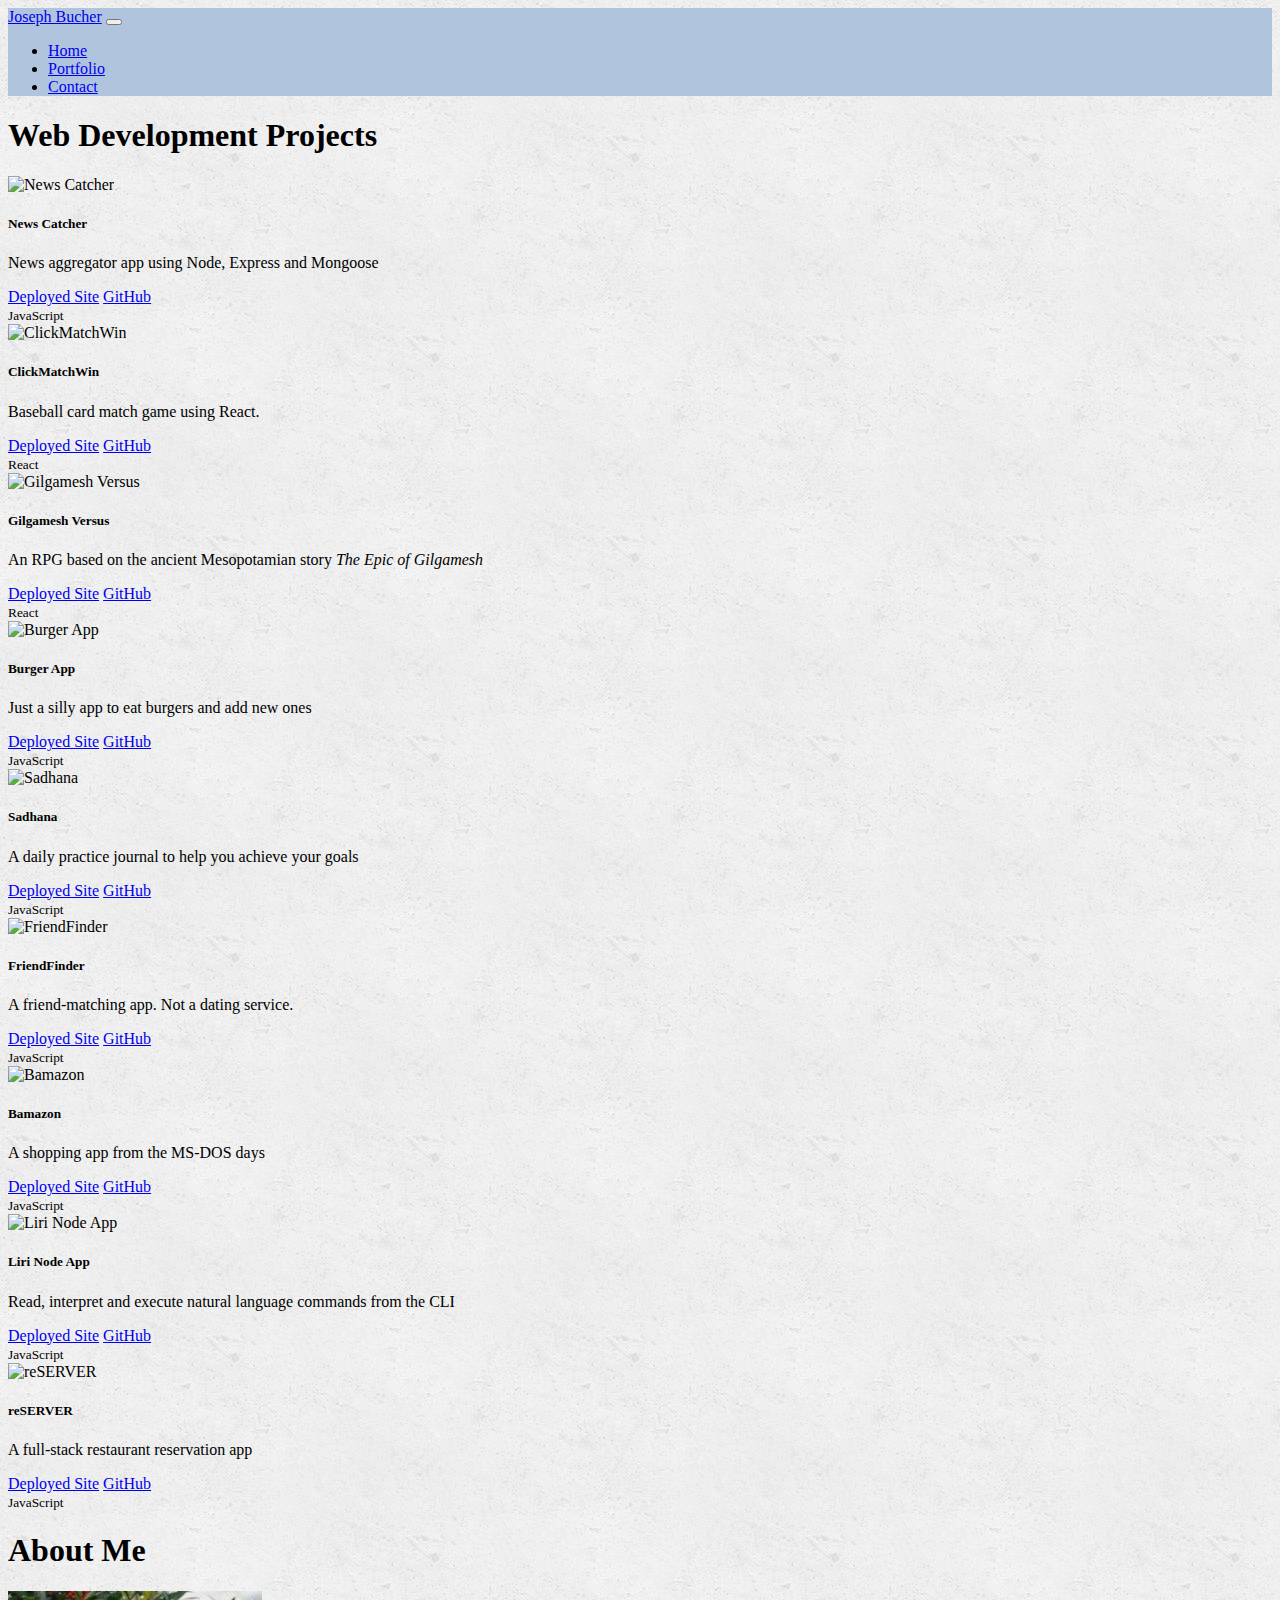
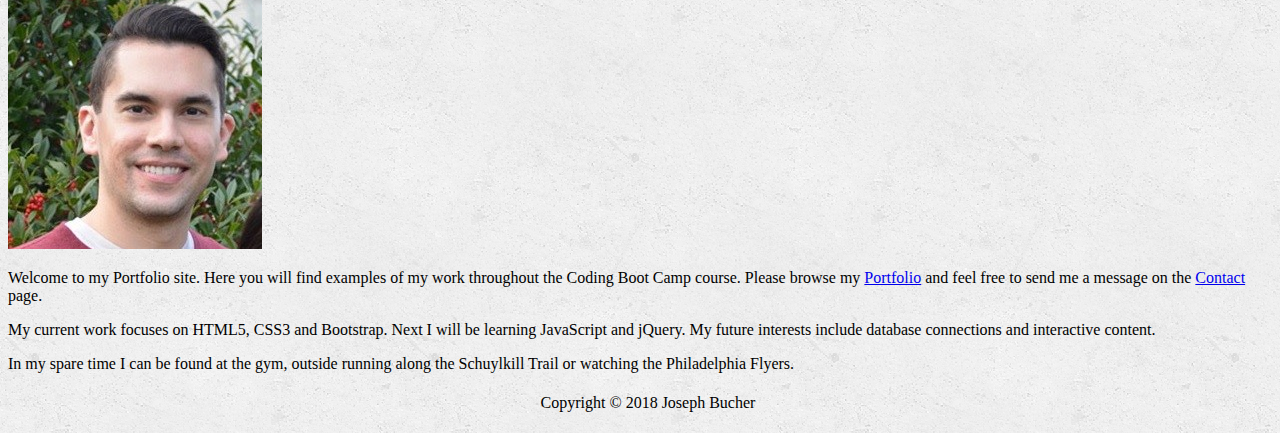
==== index.html @ db99a5a7 "Edit placeholder cards with project details" ====
<!DOCTYPE html>
<html lang="eng">
<head>
    <meta charset="UTF-8">
    <meta name="viewport" content="width=device-width, initial-scale=1, shrink-to-fit=no">
    <title>Joseph Bucher Portfolio</title>
    <!-- Bootstrap CSS -->
    <link rel="stylesheet" href="https://stackpath.bootstrapcdn.com/bootstrap/4.1.0/css/bootstrap.min.css" integrity="sha384-9gVQ4dYFwwWSjIDZnLEWnxCjeSWFphJiwGPXr1jddIhOegiu1FwO5qRGvFXOdJZ4" crossorigin="anonymous" />
    <link rel="stylesheet" href="https://use.fontawesome.com/releases/v5.0.13/css/all.css" integrity="sha384-DNOHZ68U8hZfKXOrtjWvjxusGo9WQnrNx2sqG0tfsghAvtVlRW3tvkXWZh58N9jp" crossorigin="anonymous" />
    <link rel="stylesheet" type="text/css" href="assets/css/style.css" />
</head>
<body>
    <nav class="navbar sticky-top navbar-expand-md navbar-light" style="background-color: lightsteelblue">
        <a class="navbar-brand" href="index.html">Joseph Bucher</a>
        <button type="button" class="navbar-toggler" data-toggle="collapse" data-target="#navbarSupportedContent" aria-controls="navbarSupportedContent" aria-expanded="false" aria-label="Toggle navigation">
            <span class="navbar-toggler-icon"></span>
        </button>
        
        <!-- Collect the nav links, forms, and other content for toggling -->
        <div class="collapse navbar-collapse" id="navbarSupportedContent">
            <ul class="navbar-nav mr-auto">
                <li class="nav-item active">
                    <a class="nav-link" href="index.html">Home</a>
                </li>
                <li class="nav-item">
                    <a class="nav-link" href="#portfolio">Portfolio</a>
                </li>
                <li class="nav-item">
                    <a class="nav-link" href="#contact">Contact</a>
                </li>
            </ul>
        </div><!-- /.navbar-collapse -->
    </nav>

    <div class="container-fluid">
        <div class="jumbotron text-center">
            <h1>Web Development Projects</h1>
        </div>
        <div class="album py-5 bg-light" id="portfolio">
            <div class="container">
                <div class="row">
                    <div class="col-md-4">
                        <div class="card mb-4 box-shadow">
                            <img class="card-img-top" src="http://via.placeholder.com/300" alt="News Catcher">
                            <div class="card-body">
                                <h5 class="card-title">News Catcher</h5>
                                <p class="card-text">News aggregator app using Node, Express and Mongoose</p>
                                <div class="d-flex justify-content-between align-items-center">
                                    <div class="btn-group">
                                        <a href="https://nameless-temple-46031.herokuapp.com/" target="_blank" class="btn btn-sm btn-outline-secondary">Deployed Site</a>
                                        <a href="https://github.com/Joseph526/News-Catcher" target="_blank" class="btn btn-sm btn-outline-secondary">GitHub</a>
                                    </div>
                                    <small class="text-muted">JavaScript</small>
                                </div>
                            </div>
                        </div>
                    </div>
                    <div class="col-md-4">
                        <div class="card mb-4 box-shadow">
                            <img class="card-img-top" src="http://via.placeholder.com/300" alt="ClickMatchWin">
                            <div class="card-body">
                                <h5 class="card-title">ClickMatchWin</h5>
                                <p class="card-text">Baseball card match game using React.</p>
                                <div class="d-flex justify-content-between align-items-center">
                                    <div class="btn-group">
                                        <a href="https://joseph526.github.io/friendly-rotary-phone/" target="_blank" class="btn btn-sm btn-outline-secondary">Deployed Site</a>
                                        <a href="https://github.com/Joseph526/friendly-rotary-phone" target="_blank" class="btn btn-sm btn-outline-secondary">GitHub</a>
                                    </div>
                                    <small class="text-muted">React</small>
                                </div>
                            </div>
                        </div>
                    </div>
                    <div class="col-md-4">
                        <div class="card mb-4 box-shadow">
                            <img class="card-img-top" src="http://via.placeholder.com/300" alt="Gilgamesh Versus">
                            <div class="card-body">
                                <h5 class="card-title">Gilgamesh Versus</h5>
                                <p class="card-text">An RPG based on the ancient Mesopotamian story <em>The Epic of Gilgamesh</em></p>
                                <div class="d-flex justify-content-between align-items-center">
                                    <div class="btn-group">
                                        <a href="http://gilgamesh-versus.us-east-1.elasticbeanstalk.com/" target="_blank" class="btn btn-sm btn-outline-secondary">Deployed Site</a>
                                        <a href="#" target="_blank" class="btn btn-sm btn-outline-secondary">GitHub</a>
                                    </div>
                                    <small class="text-muted">React</small>
                                </div>
                            </div>
                        </div>
                    </div>
                </div>
                <div class="row">
                    <div class="col-md-4">
                        <div class="card mb-4 box-shadow">
                            <img class="card-img-top" src="http://via.placeholder.com/300" alt="Burger App">
                            <div class="card-body">
                                <h5 class="card-title">Burger App</h5>
                                <p class="card-text">Just a silly app to eat burgers and add new ones</p>
                                <div class="d-flex justify-content-between align-items-center">
                                    <div class="btn-group">
                                        <a href="https://young-cove-19477.herokuapp.com/" target="_blank" class="btn btn-sm btn-outline-secondary">Deployed Site</a>
                                        <a href="https://github.com/Joseph526/burger" target="_blank" class="btn btn-sm btn-outline-secondary">GitHub</a>
                                    </div>
                                    <small class="text-muted">JavaScript</small>
                                </div>
                            </div>
                        </div>
                    </div>
                    <div class="col-md-4">
                        <div class="card mb-4 box-shadow">
                            <img class="card-img-top" src="http://via.placeholder.com/300" alt="Sadhana">
                            <div class="card-body">
                                <h5 class="card-title">Sadhana</h5>
                                <p class="card-text">A daily practice journal to help you achieve your goals</p>
                                <div class="d-flex justify-content-between align-items-center">
                                    <div class="btn-group">
                                        <a href="https://mysadhana.herokuapp.com/" target="_blank" class="btn btn-sm btn-outline-secondary">Deployed Site</a>
                                        <a href="https://github.com/Joseph526/sadhana" target="_blank" class="btn btn-sm btn-outline-secondary">GitHub</a>
                                    </div>
                                    <small class="text-muted">JavaScript</small>
                                </div>
                            </div>
                        </div>
                    </div>
                    <div class="col-md-4">
                        <div class="card mb-4 box-shadow">
                            <img class="card-img-top" src="http://via.placeholder.com/300" alt="FriendFinder">
                            <div class="card-body">
                                <h5 class="card-title">FriendFinder</h5>
                                <p class="card-text">A friend-matching app. Not a dating service.</p>
                                <div class="d-flex justify-content-between align-items-center">
                                    <div class="btn-group">
                                        <a href="https://sleepy-chamber-51992.herokuapp.com/" target="_blank" class="btn btn-sm btn-outline-secondary">Deployed Site</a>
                                        <a href="https://github.com/Joseph526/FriendFinder" target="_blank" class="btn btn-sm btn-outline-secondary">GitHub</a>
                                    </div>
                                    <small class="text-muted">JavaScript</small>
                                </div>
                            </div>
                        </div>
                    </div>
                </div>
                <div class="row">
                    <div class="col-md-4">
                        <div class="card mb-4 box-shadow">
                            <img class="card-img-top" src="http://via.placeholder.com/300" alt="Bamazon">
                            <div class="card-body">
                                <h5 class="card-title">Bamazon</h5>
                                <p class="card-text">A shopping app from the MS-DOS days</p>
                                <div class="d-flex justify-content-between align-items-center">
                                    <div class="btn-group">
                                        <a href="#" target="_blank" class="btn btn-sm btn-outline-secondary disabled">Deployed Site</a>
                                        <a href="https://github.com/Joseph526/Bamazon" target="_blank" class="btn btn-sm btn-outline-secondary">GitHub</a>
                                    </div>
                                    <small class="text-muted">JavaScript</small>
                                </div>
                            </div>
                        </div>
                    </div>
                    <div class="col-md-4">
                        <div class="card mb-4 box-shadow">
                            <img class="card-img-top" src="http://via.placeholder.com/300" alt="Liri Node App">
                            <div class="card-body">
                                <h5 class="card-title">Liri Node App</h5>
                                <p class="card-text">Read, interpret and execute natural language commands from the CLI</p>
                                <div class="d-flex justify-content-between align-items-center">
                                    <div class="btn-group">
                                        <a href="#" target="_blank" class="btn btn-sm btn-outline-secondary disabled">Deployed Site</a>
                                        <a href="https://github.com/Joseph526/liri-node-app" target="_blank" class="btn btn-sm btn-outline-secondary">GitHub</a>
                                    </div>
                                    <small class="text-muted">JavaScript</small>
                                </div>
                            </div>
                        </div>
                    </div>
                    <div class="col-md-4">
                        <div class="card mb-4 box-shadow">
                            <img class="card-img-top" src="http://via.placeholder.com/300" alt="reSERVER">
                            <div class="card-body">
                                <h5 class="card-title">reSERVER</h5>
                                <p class="card-text">A full-stack restaurant reservation app</p>
                                <div class="d-flex justify-content-between align-items-center">
                                    <div class="btn-group">
                                        <a href="https://sleepy-sierra-19477.herokuapp.com/" target="_blank" class="btn btn-sm btn-outline-secondary">Deployed Site</a>
                                        <a href="https://github.com/Joseph526/reSERVER" target="_blank" class="btn btn-sm btn-outline-secondary">GitHub</a>
                                    </div>
                                    <small class="text-muted">JavaScript</small>
                                </div>
                            </div>
                        </div>
                    </div>
                </div>
            </div>
        </div>
        <div class="row" id="contact">
            <div class="col-md-8 main-content">
                <div class="page-header">
                    <h1>About Me</h1>
                </div>
                <div class="row">
                    <div class="col-md-3">
                        <img src="assets/images/photo2.jpg" alt="Photo" class="img-thumbnail img-responsive">
                    </div>
                    <div class="col-md-9">
                        <p>Welcome to my Portfolio site. Here you will find examples of my work throughout the Coding Boot Camp course. Please browse my <a href="portfolio.html" class="link-bio">Portfolio</a> and feel free to send me a message on the <a href="contact.html" class="link-bio">Contact</a> page.</p>

                        <p>My current work focuses on HTML5, CSS3 and Bootstrap. Next I will be learning JavaScript and jQuery. My future interests include database connections and interactive content.</p>

                        <p>In my spare time I can be found at the gym, outside running along the Schuylkill Trail or watching the Philadelphia Flyers.</p>
                    </div>
                </div>
            </div>

            <!-- <div class="col-md-4">
                <div class="panel panel-default">
                    <div class="panel-heading">
                        <h2 class="panel-title">Connect with Me</h2>
                    </div>
                    <div class="panel-body">
                        <a href="https://github.com/Joseph526"><img src="assets/images/github-128.png" class="social img-responsive" alt="GitHub"></a>
                        <a href="https://www.linkedin.com/in/joseph-b-2396ab4"><img src="assets/images/linkedin-128.png" class="social img-responsive" alt="LinkedIn"></a>
                        <a href="https://www.stackoverflow.com"><img src="assets/images/stackoverflow-128.png" class="social img-responsive" alt="Stack Overflow"></a>
                    </div>
                </div>
            </div> -->
        </div>
        <div class="row">
            <div class="col-md-12 footer">
                <footer>
                    Copyright &copy; 2018 Joseph Bucher 
                    <a href="https://github.com/Joseph526" target="_blank">
                        <i class="fab fa-github icon"></i>
                    </a>
                    <a href="https://www.linkedin.com/in/joseph-b-2396ab4" target="_blank">
                        <i class="fab fa-linkedin icon"></i>
                    </a>
                    <a href="https://www.stackoverflow.com" target="_blank">
                        <i class="fab fa-stack-overflow icon"></i>
                    </a>
                </footer>
            </div>
        </div>
    </div><!-- /.container-fluid -->
        
    <!-- jQuery first, then Popper.js, then Bootstrap JS -->
    <script src="https://code.jquery.com/jquery-3.3.1.min.js" integrity="sha256-FgpCb/KJQlLNfOu91ta32o/NMZxltwRo8QtmkMRdAu8=" crossorigin="anonymous"></script>
    <script src="https://cdnjs.cloudflare.com/ajax/libs/popper.js/1.14.0/umd/popper.min.js" integrity="sha384-cs/chFZiN24E4KMATLdqdvsezGxaGsi4hLGOzlXwp5UZB1LY//20VyM2taTB4QvJ" crossorigin="anonymous"></script>
    <script src="https://stackpath.bootstrapcdn.com/bootstrap/4.1.0/js/bootstrap.min.js" integrity="sha384-uefMccjFJAIv6A+rW+L4AHf99KvxDjWSu1z9VI8SKNVmz4sk7buKt/6v9KI65qnm" crossorigin="anonymous"></script>

</body>
</html>
---- assets/css/style.css ----
html {
    position: relative;
    min-height: 100%;
}

body {
    /* font-family: Arial, "Helvetica Neue", Helvetica, sans-serif;
    font-size: 18px;
    line-height: 34px;
    color: #777; */
    margin-bottom: 60px; /* Margin bottom by footer height */
    background: url("../images/concrete_seamless.png");
}
/* 
h1 {
    font-family: Georgia, Times, "Times New Roman", serif;
    font-weight: 700;
    color: #4aaaa5;
}

h2.panel-title {
    font-family: Georgia, Times, "Times New Roman", serif;
    font-weight: 700;
    font-size: 22px;
    color: #4aaaa5;
}

h3 {
    font-family: Georgia, Times, "Times New Roman", serif;
    font-weight: 700;
    font-size: 22px;
    color: #fff;
    background-color: #4aaaa5;
    padding: 10px;
    position: relative;
    bottom: 75px;
}

.navbar {
    border-bottom: 2px solid #ccc;
}

.navbar-header {
    padding: 10px;
    font-family: Georgia, Times, "Times New Roman", serif;
    font-weight: 700;
    background-color: #4aaaa5;
}

a.navbar-brand {
    font-size: 30px !important;
    color: #fff !important;
}

.main-content {
    background-color: #fff;
    border: 1px solid #ddd;
}

a.link-bio {
    color: #4aaaa5;
}

.btn-styled {
    color: #fff;
    background-color: #4aaaa5;
    margin-bottom: 15px;
} */

.social {
    width: 62px;
    height: 62px;
    display: inline;
}

.footer {
    position: absolute;
    bottom: 0;
    width: 100%;
    height: 60px; /* Set the fixed height of the footer here */
    line-height: 60px; /* Vertically center the text there */
    text-align: center;
    /* border-top: 10px solid lightsteelblue; */
}

.icon {
    color: black;
}
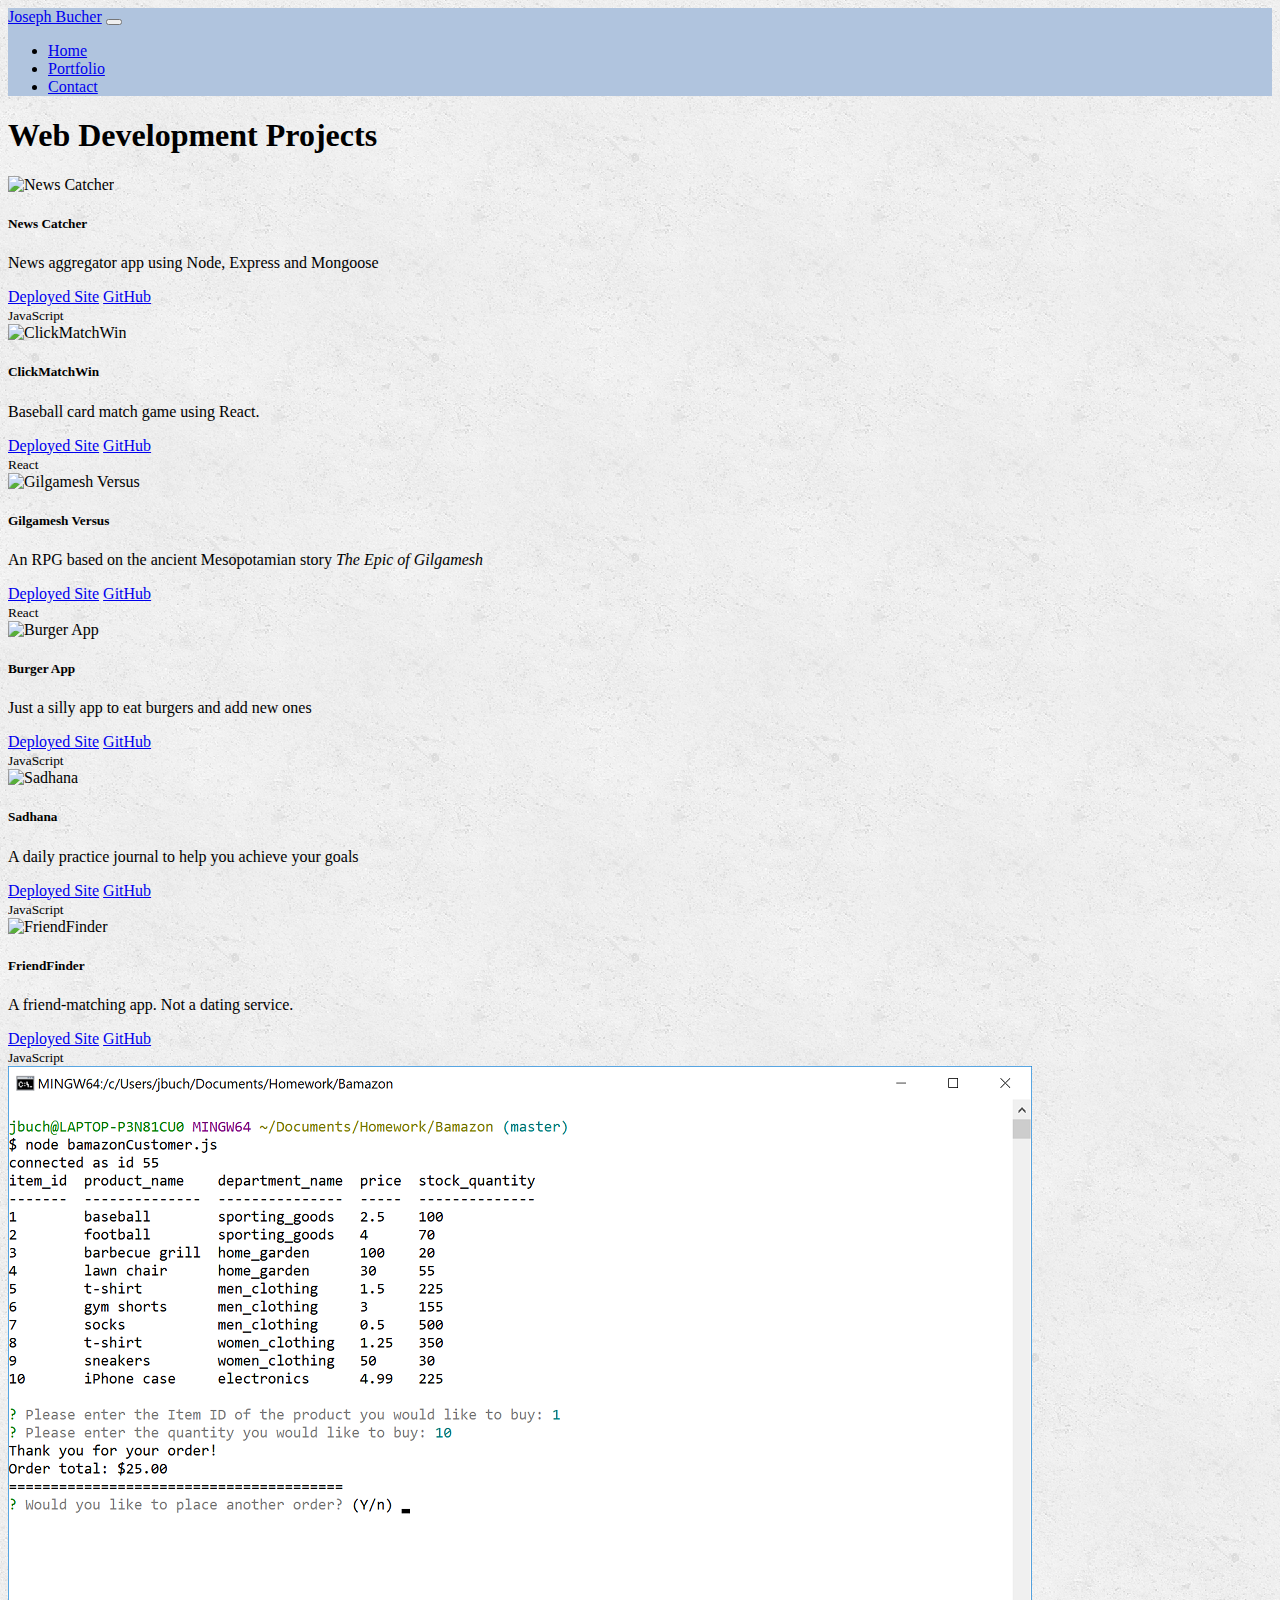
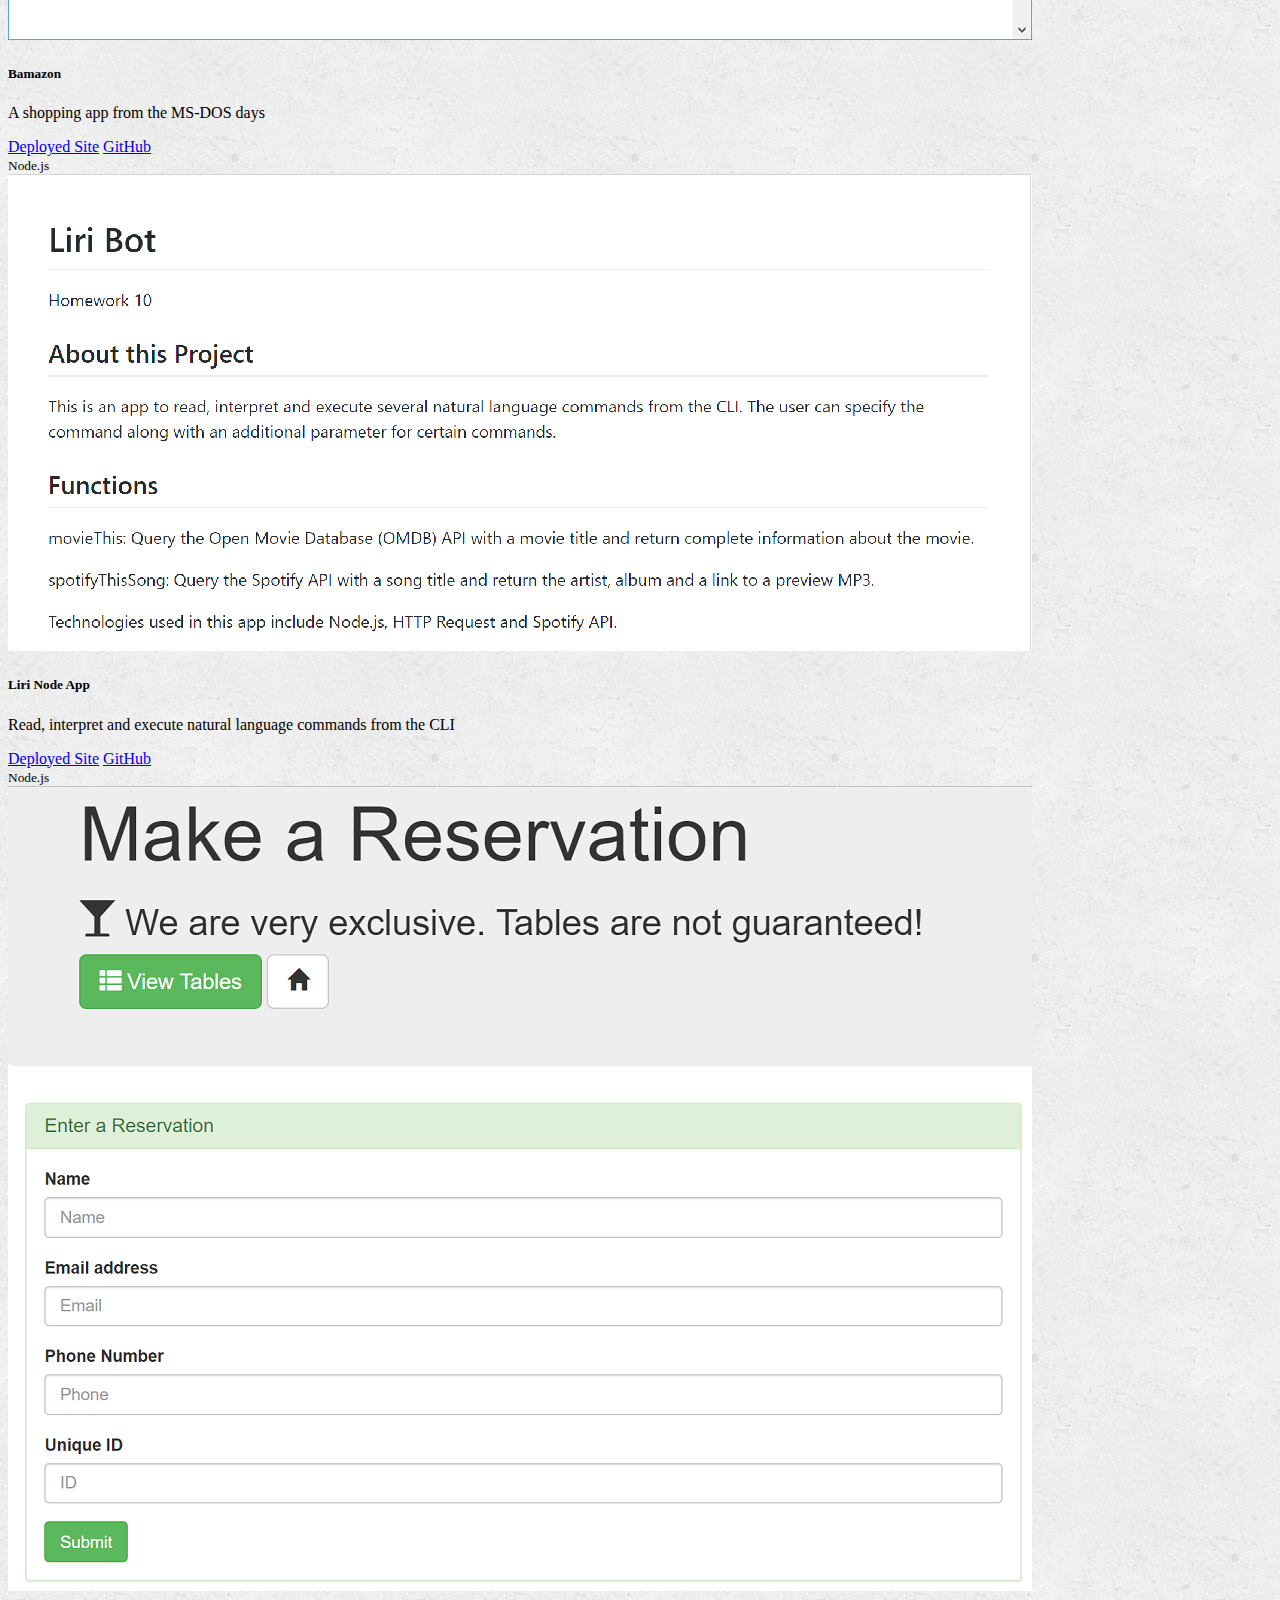
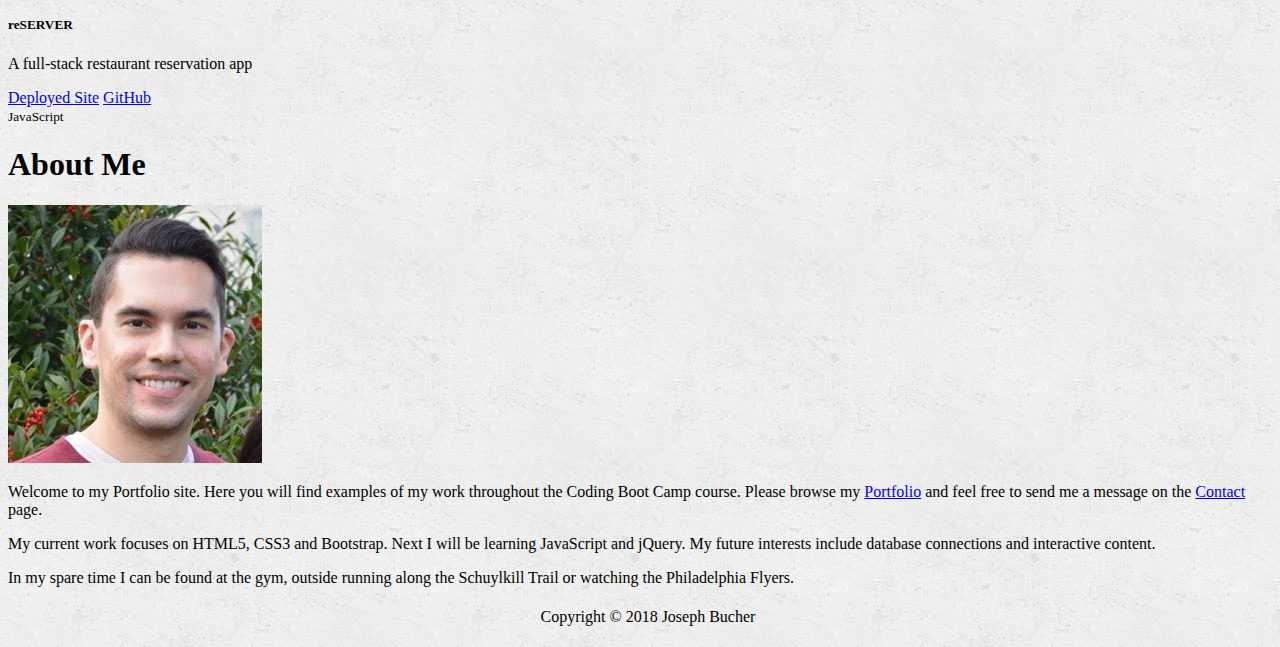
==== commit 23d27e25: "Add first set of screenshots for project cards" ====
--- a/index.html
+++ b/index.html
@@ -11,7 +11,7 @@
 </head>
 <body>
     <nav class="navbar sticky-top navbar-expand-md navbar-light" style="background-color: lightsteelblue">
-        <a class="navbar-brand" href="index.html">Joseph Bucher</a>
+        <a class="navbar-brand" href="/">Joseph Bucher</a>
         <button type="button" class="navbar-toggler" data-toggle="collapse" data-target="#navbarSupportedContent" aria-controls="navbarSupportedContent" aria-expanded="false" aria-label="Toggle navigation">
             <span class="navbar-toggler-icon"></span>
         </button>
@@ -20,7 +20,7 @@
         <div class="collapse navbar-collapse" id="navbarSupportedContent">
             <ul class="navbar-nav mr-auto">
                 <li class="nav-item active">
-                    <a class="nav-link" href="index.html">Home</a>
+                    <a class="nav-link" href="/">Home</a>
                 </li>
                 <li class="nav-item">
                     <a class="nav-link" href="#portfolio">Portfolio</a>
@@ -141,7 +141,7 @@
                 <div class="row">
                     <div class="col-md-4">
                         <div class="card mb-4 box-shadow">
-                            <img class="card-img-top" src="http://via.placeholder.com/300" alt="Bamazon">
+                            <img class="card-img-top" src="./assets/images/bamazon.png" alt="Bamazon">
                             <div class="card-body">
                                 <h5 class="card-title">Bamazon</h5>
                                 <p class="card-text">A shopping app from the MS-DOS days</p>
@@ -150,14 +150,14 @@
                                         <a href="#" target="_blank" class="btn btn-sm btn-outline-secondary disabled">Deployed Site</a>
                                         <a href="https://github.com/Joseph526/Bamazon" target="_blank" class="btn btn-sm btn-outline-secondary">GitHub</a>
                                     </div>
-                                    <small class="text-muted">JavaScript</small>
-                                </div>
-                            </div>
-                        </div>
-                    </div>
-                    <div class="col-md-4">
-                        <div class="card mb-4 box-shadow">
-                            <img class="card-img-top" src="http://via.placeholder.com/300" alt="Liri Node App">
+                                    <small class="text-muted">Node.js</small>
+                                </div>
+                            </div>
+                        </div>
+                    </div>
+                    <div class="col-md-4">
+                        <div class="card mb-4 box-shadow">
+                            <img class="card-img-top" src="./assets/images/liri-bot.png" alt="Liri Node App">
                             <div class="card-body">
                                 <h5 class="card-title">Liri Node App</h5>
                                 <p class="card-text">Read, interpret and execute natural language commands from the CLI</p>
@@ -166,14 +166,14 @@
                                         <a href="#" target="_blank" class="btn btn-sm btn-outline-secondary disabled">Deployed Site</a>
                                         <a href="https://github.com/Joseph526/liri-node-app" target="_blank" class="btn btn-sm btn-outline-secondary">GitHub</a>
                                     </div>
-                                    <small class="text-muted">JavaScript</small>
-                                </div>
-                            </div>
-                        </div>
-                    </div>
-                    <div class="col-md-4">
-                        <div class="card mb-4 box-shadow">
-                            <img class="card-img-top" src="http://via.placeholder.com/300" alt="reSERVER">
+                                    <small class="text-muted">Node.js</small>
+                                </div>
+                            </div>
+                        </div>
+                    </div>
+                    <div class="col-md-4">
+                        <div class="card mb-4 box-shadow">
+                            <img class="card-img-top" src="./assets/images/reserver.png" alt="reSERVER">
                             <div class="card-body">
                                 <h5 class="card-title">reSERVER</h5>
                                 <p class="card-text">A full-stack restaurant reservation app</p>
@@ -232,9 +232,6 @@
                     <a href="https://www.linkedin.com/in/joseph-b-2396ab4" target="_blank">
                         <i class="fab fa-linkedin icon"></i>
                     </a>
-                    <a href="https://www.stackoverflow.com" target="_blank">
-                        <i class="fab fa-stack-overflow icon"></i>
-                    </a>
                 </footer>
             </div>
         </div>
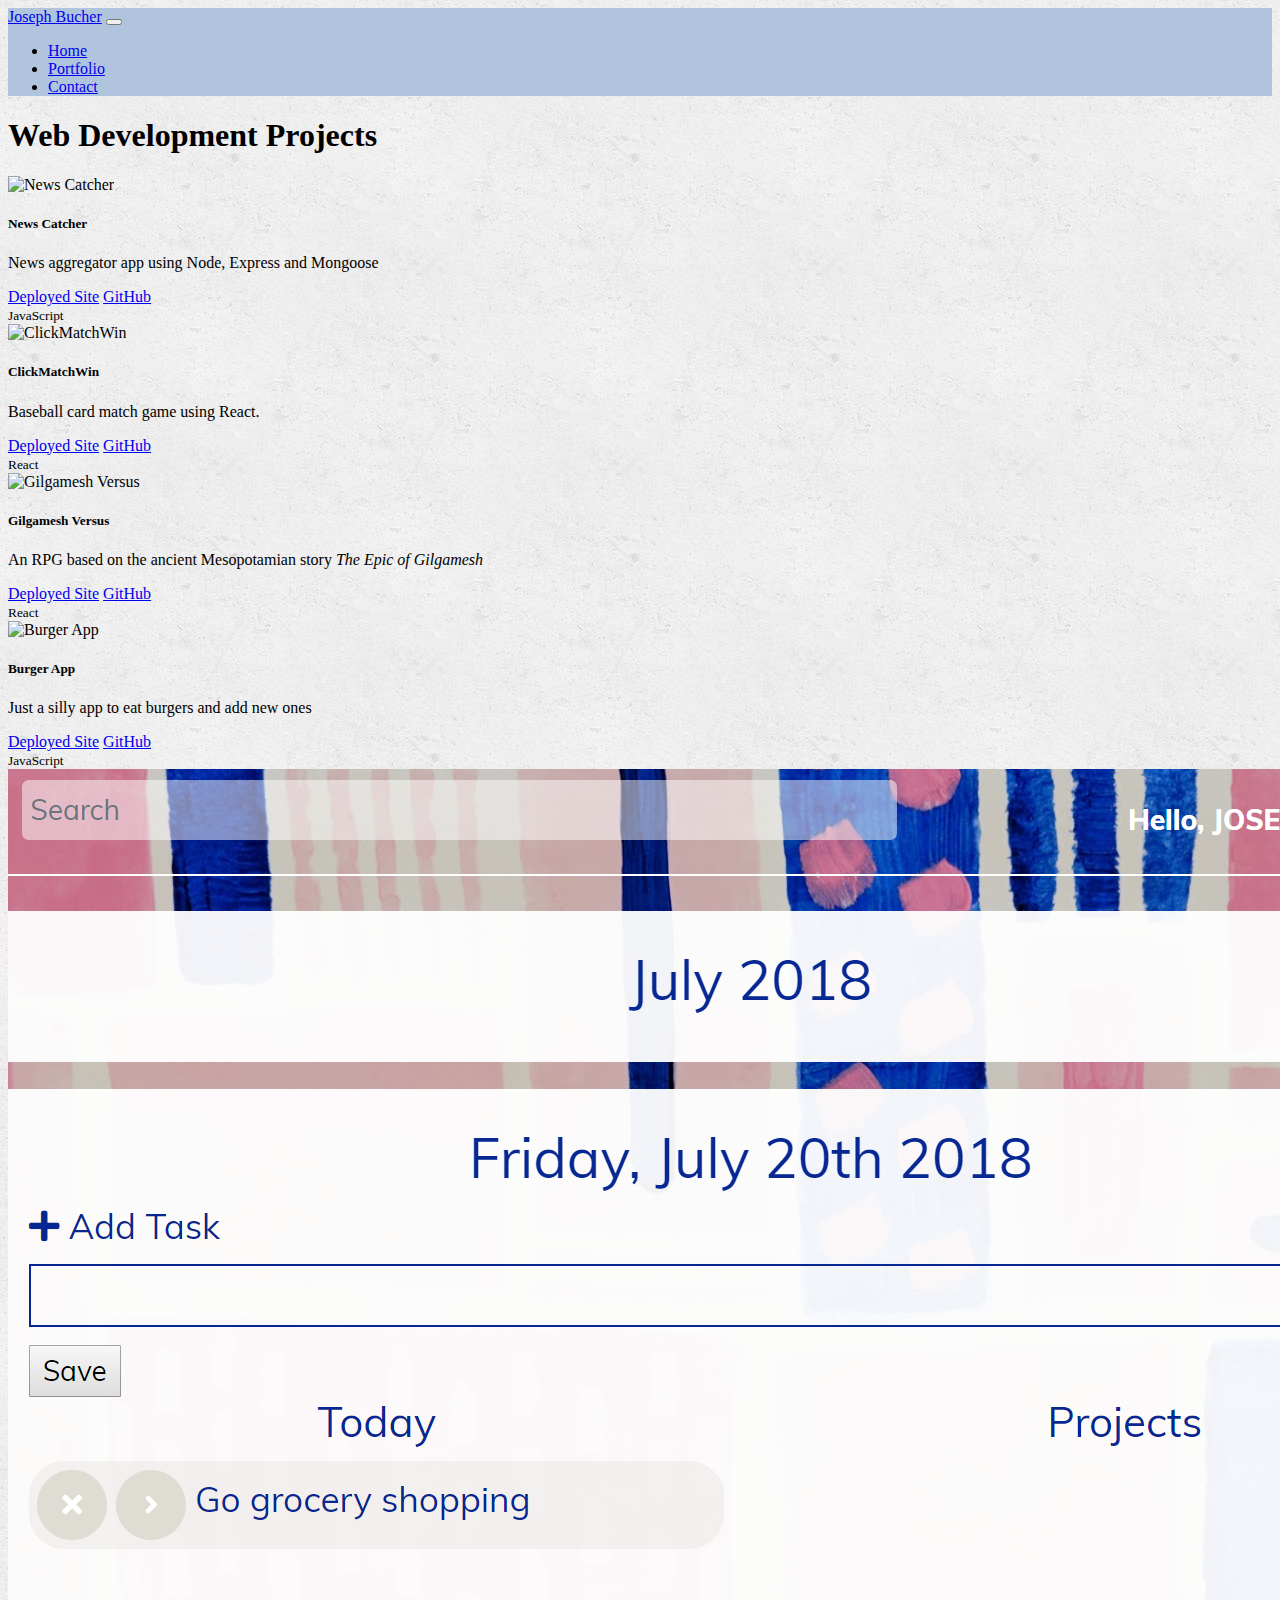
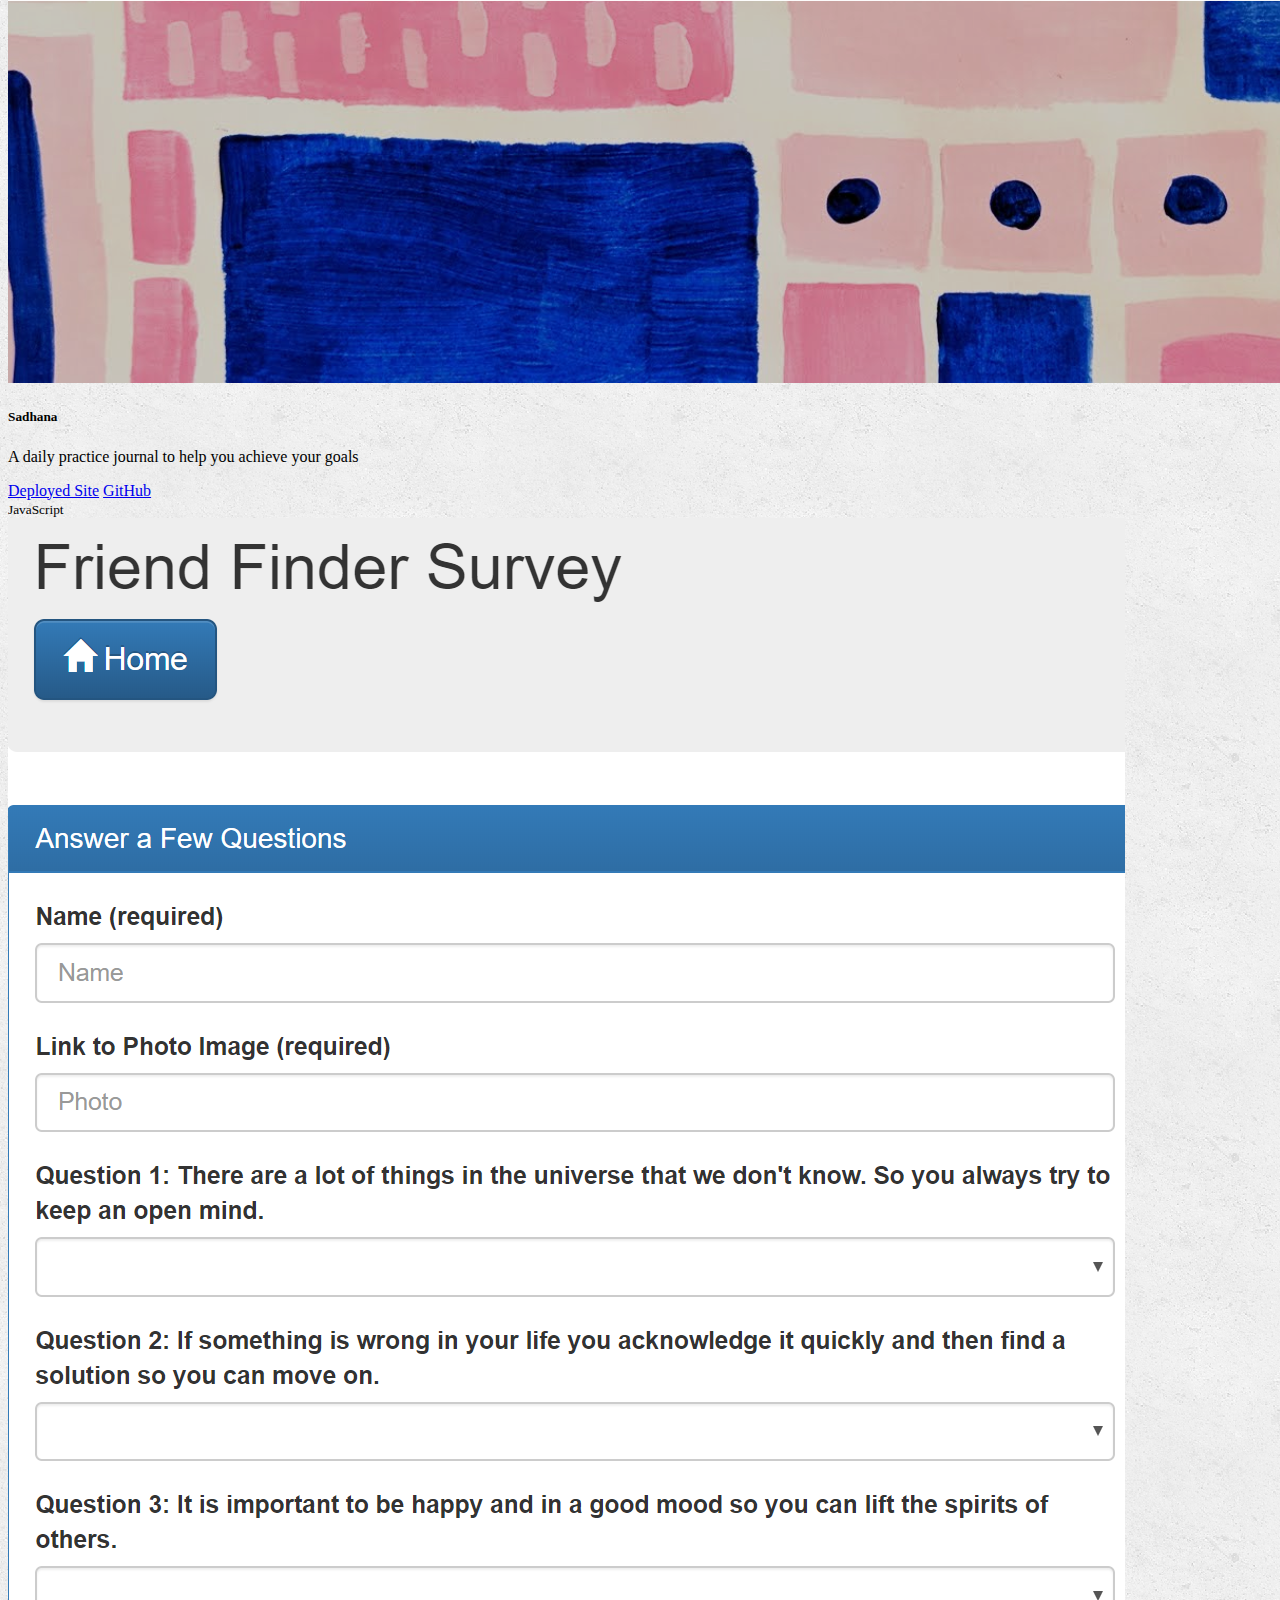
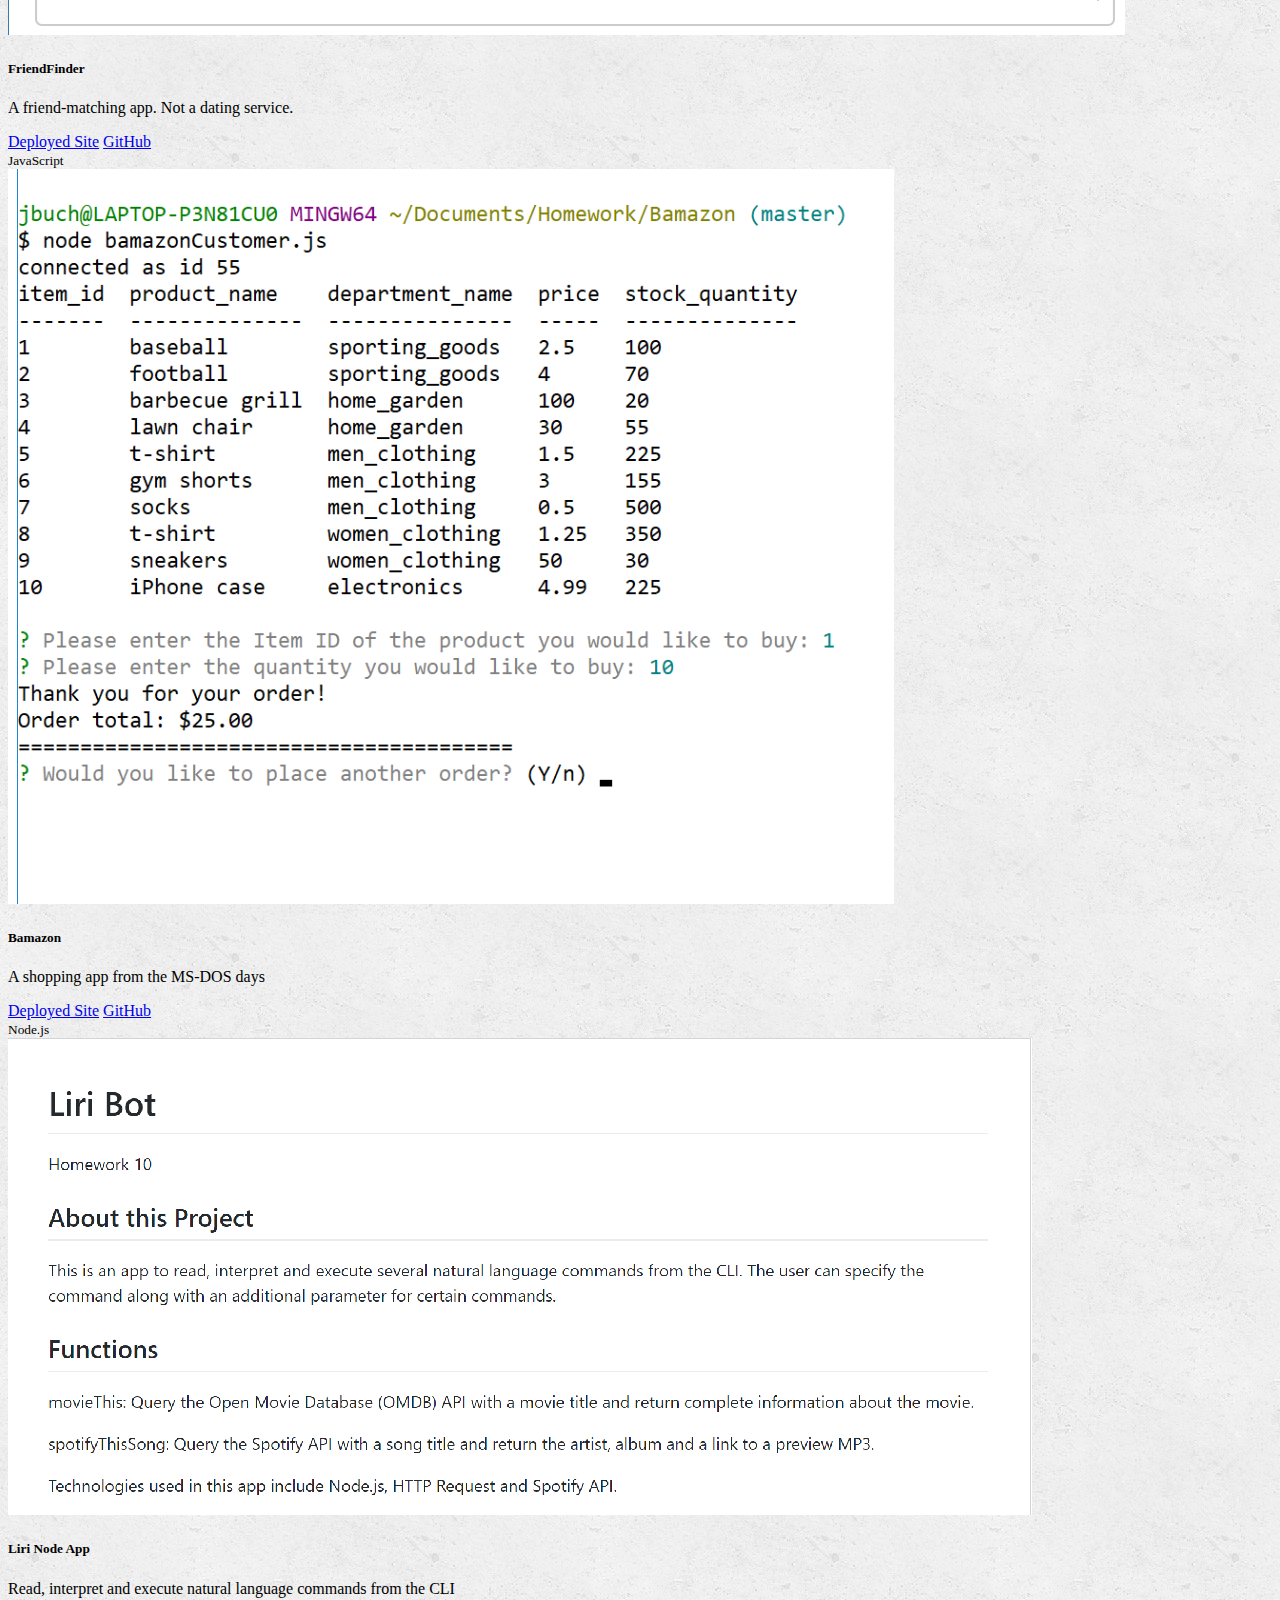
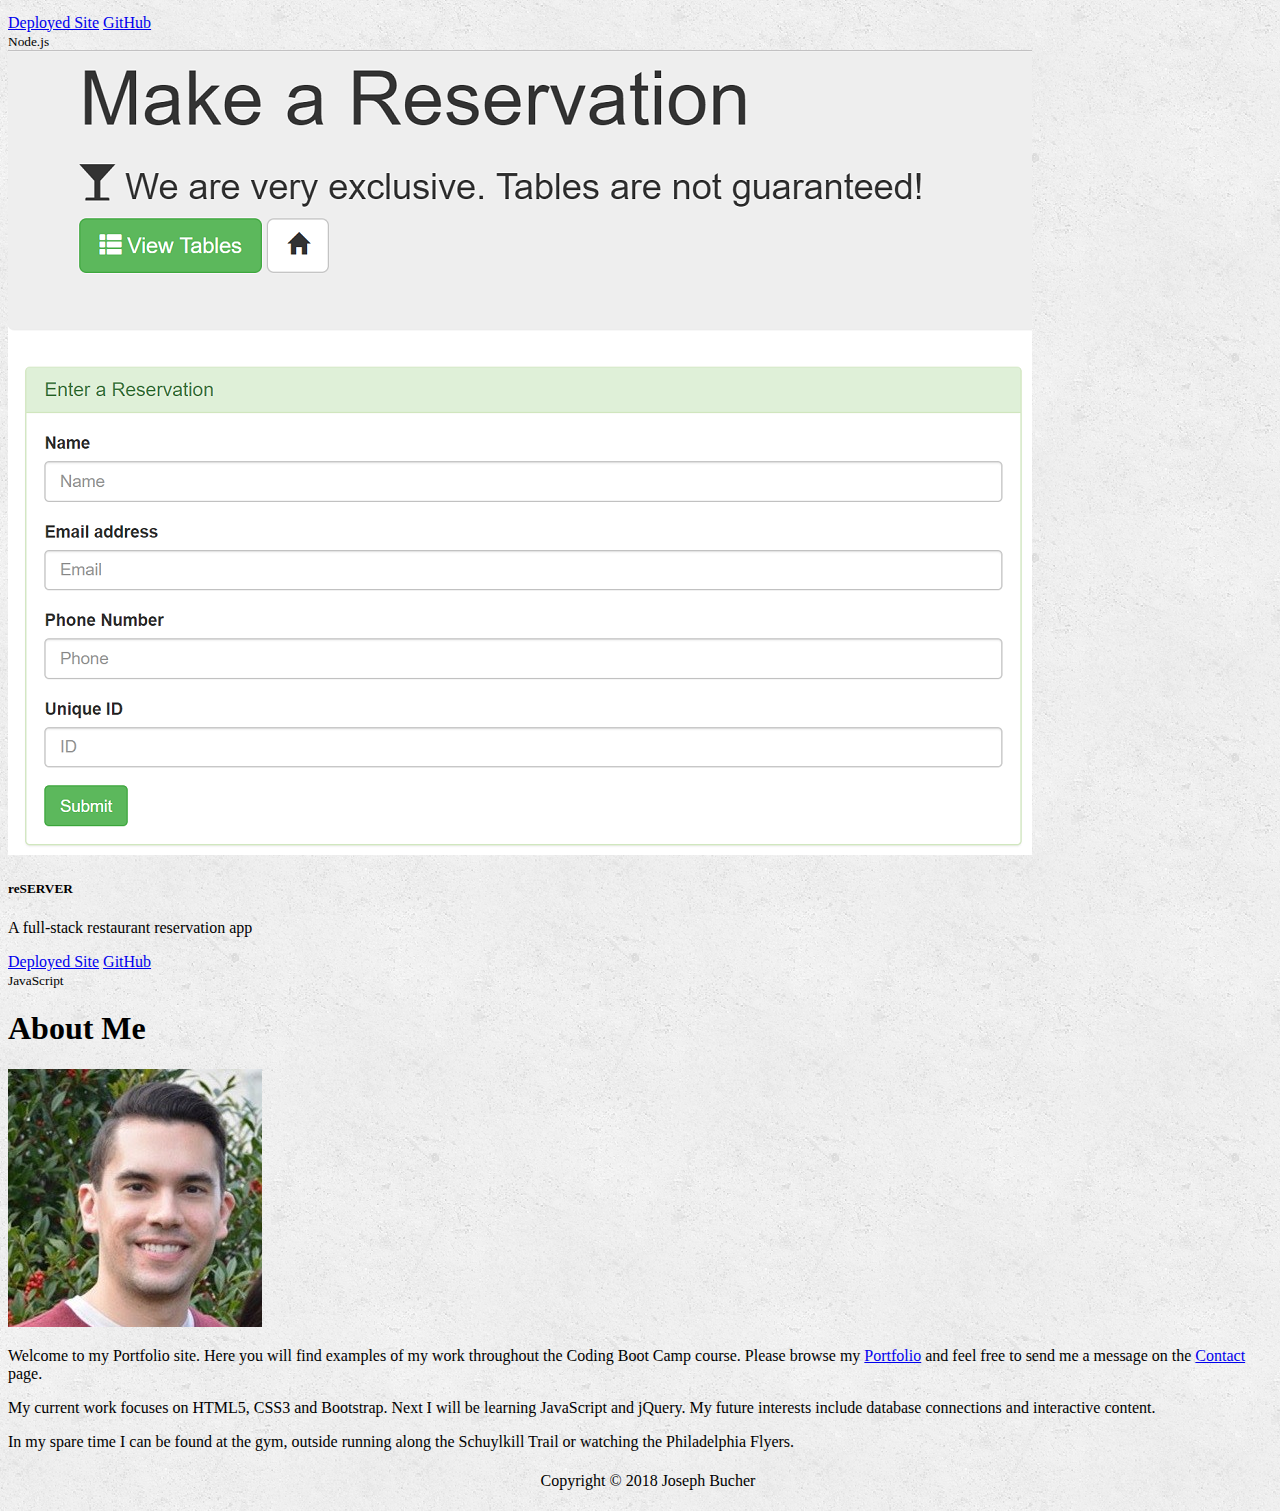
==== commit b8c02d9d: "Add more screenshots for project cards" ====
--- a/index.html
+++ b/index.html
@@ -107,7 +107,7 @@
                     </div>
                     <div class="col-md-4">
                         <div class="card mb-4 box-shadow">
-                            <img class="card-img-top" src="http://via.placeholder.com/300" alt="Sadhana">
+                            <img class="card-img-top" src="./assets/images/sadhana.png" alt="Sadhana">
                             <div class="card-body">
                                 <h5 class="card-title">Sadhana</h5>
                                 <p class="card-text">A daily practice journal to help you achieve your goals</p>
@@ -123,7 +123,7 @@
                     </div>
                     <div class="col-md-4">
                         <div class="card mb-4 box-shadow">
-                            <img class="card-img-top" src="http://via.placeholder.com/300" alt="FriendFinder">
+                            <img class="card-img-top" src="./assets/images/friend-finder.png" alt="FriendFinder">
                             <div class="card-body">
                                 <h5 class="card-title">FriendFinder</h5>
                                 <p class="card-text">A friend-matching app. Not a dating service.</p>
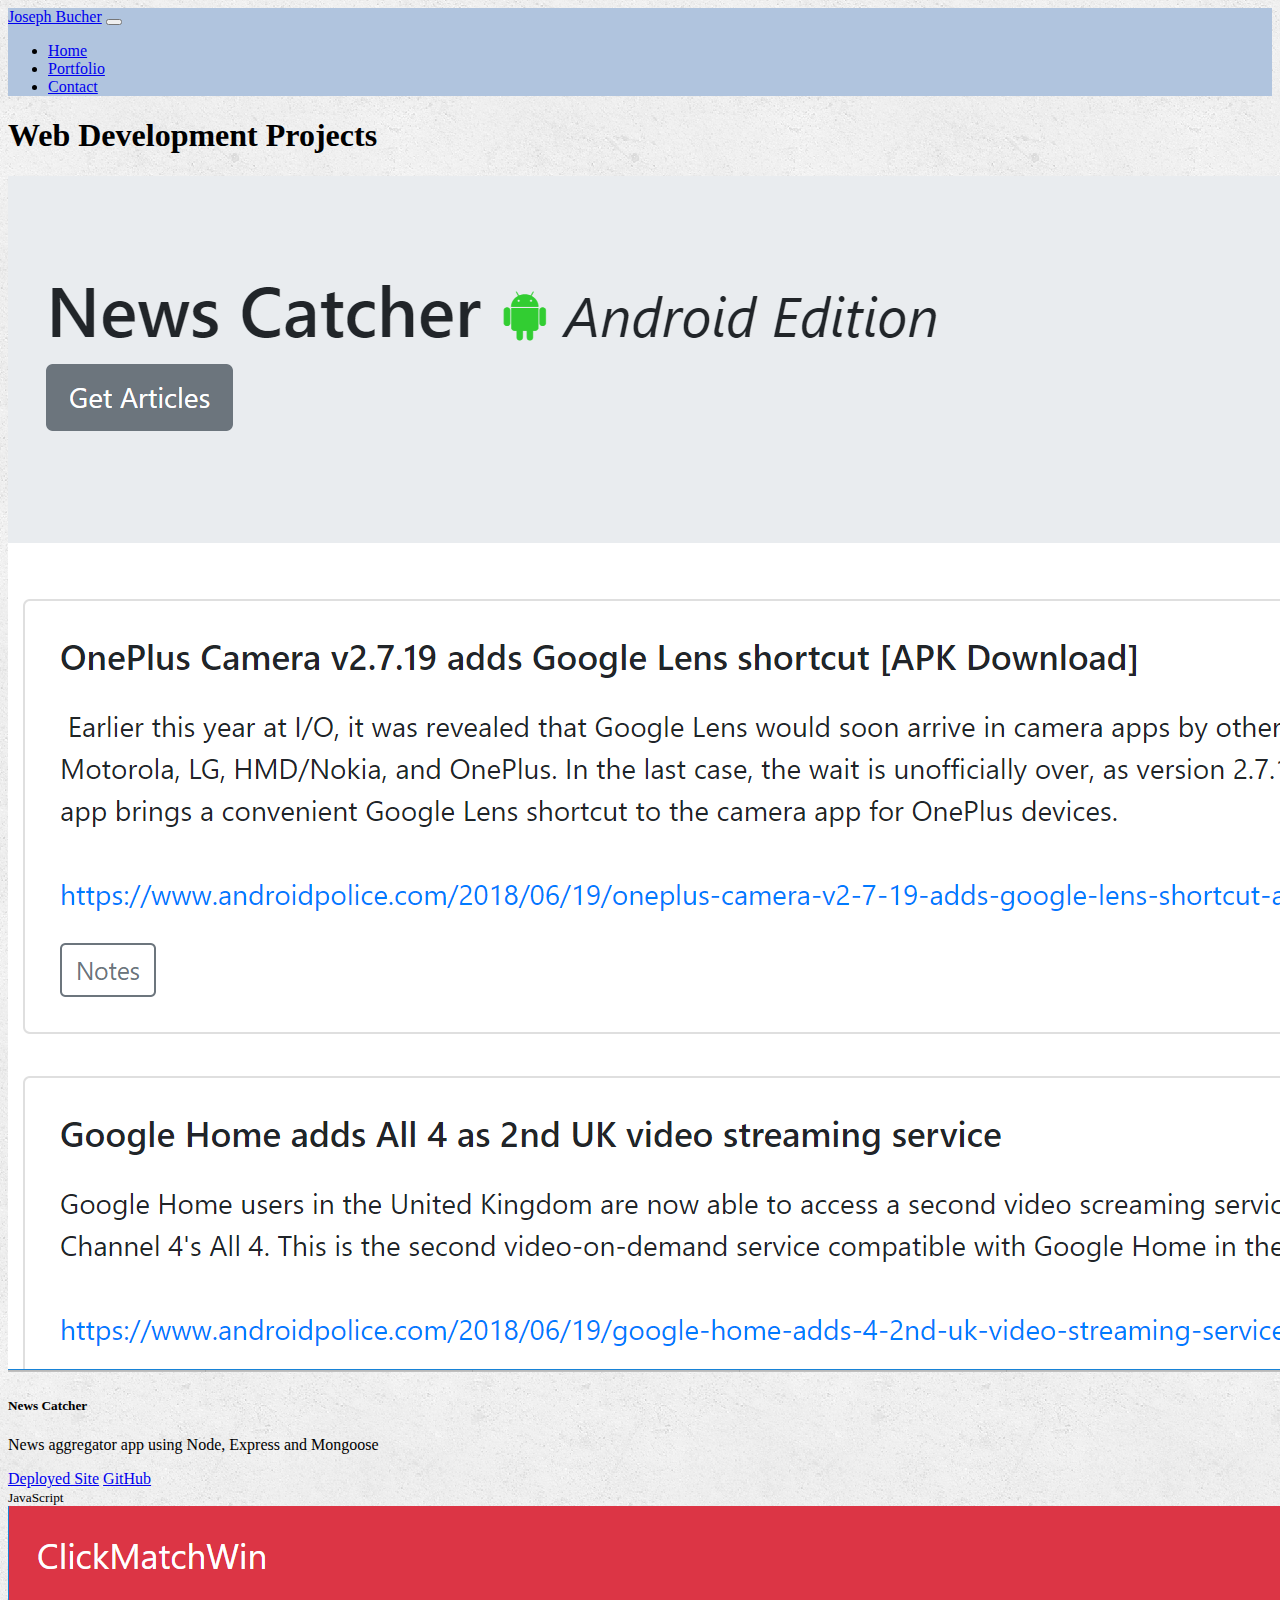
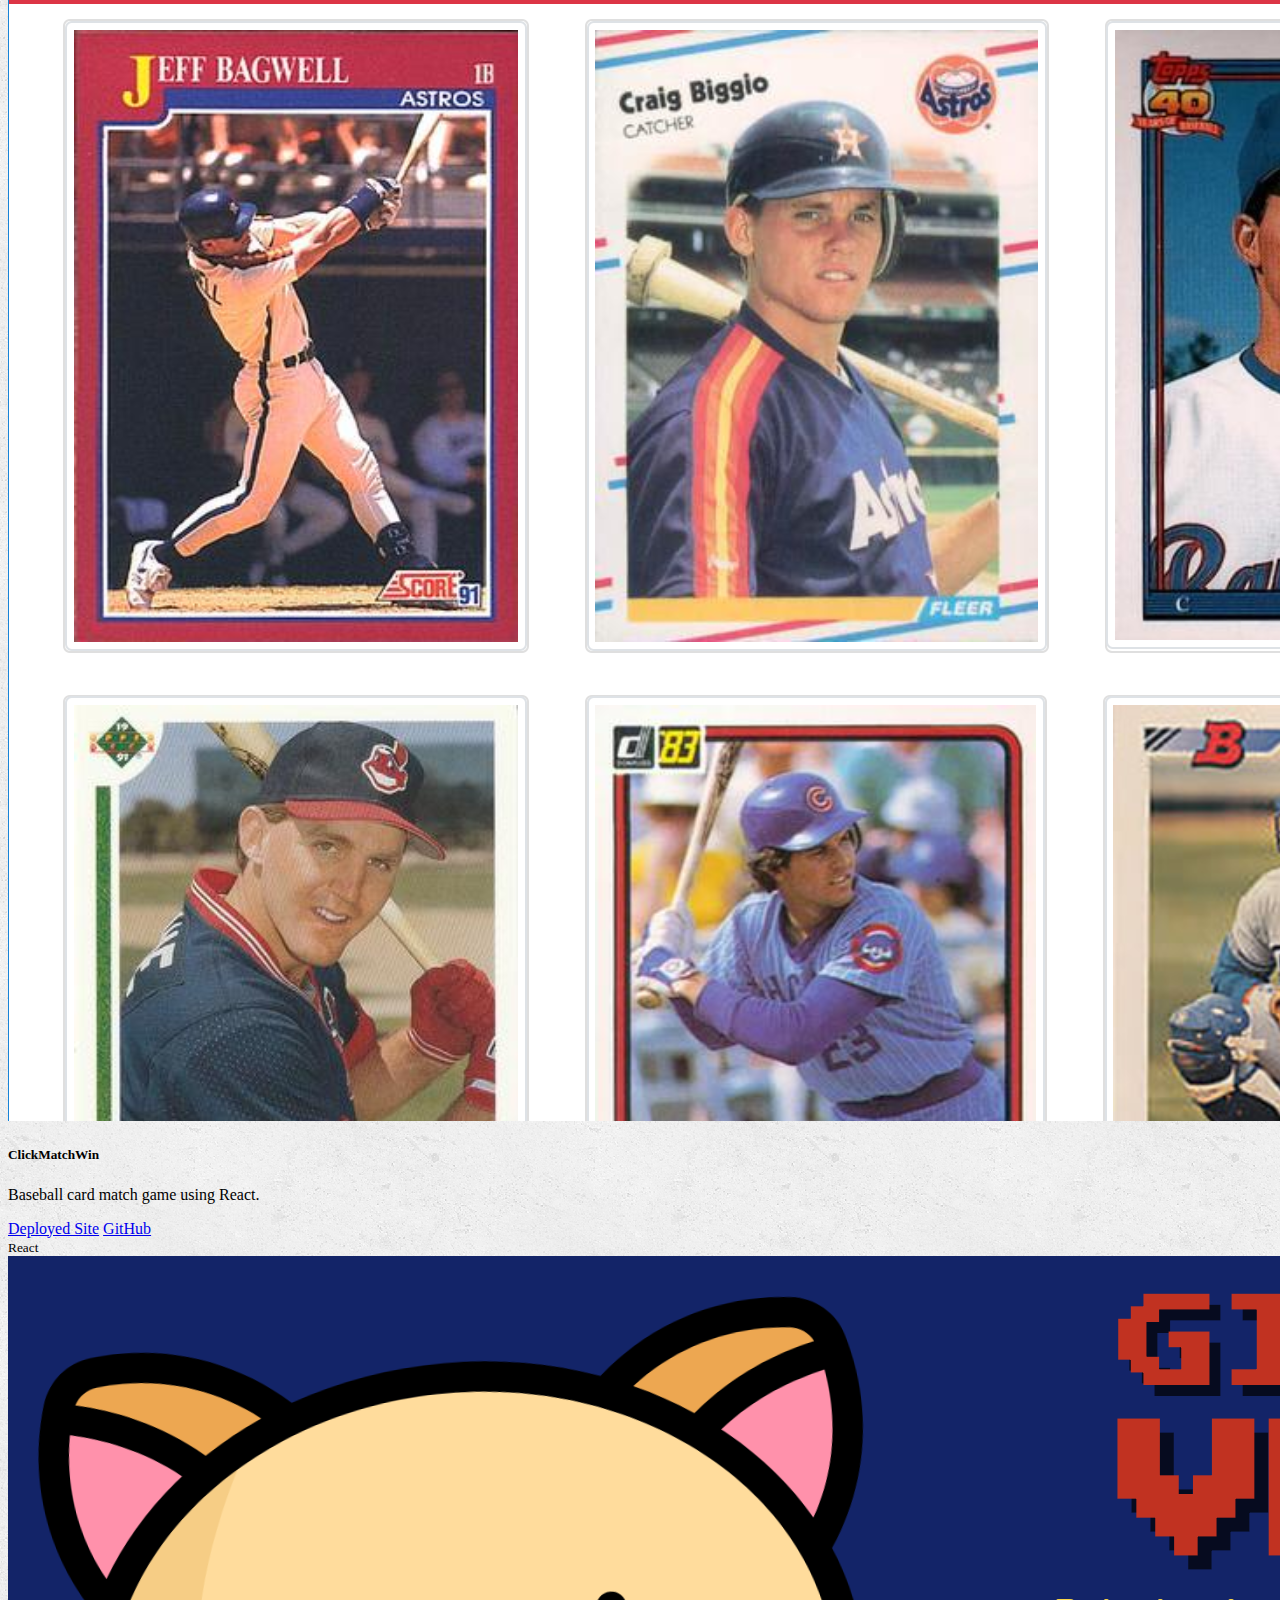
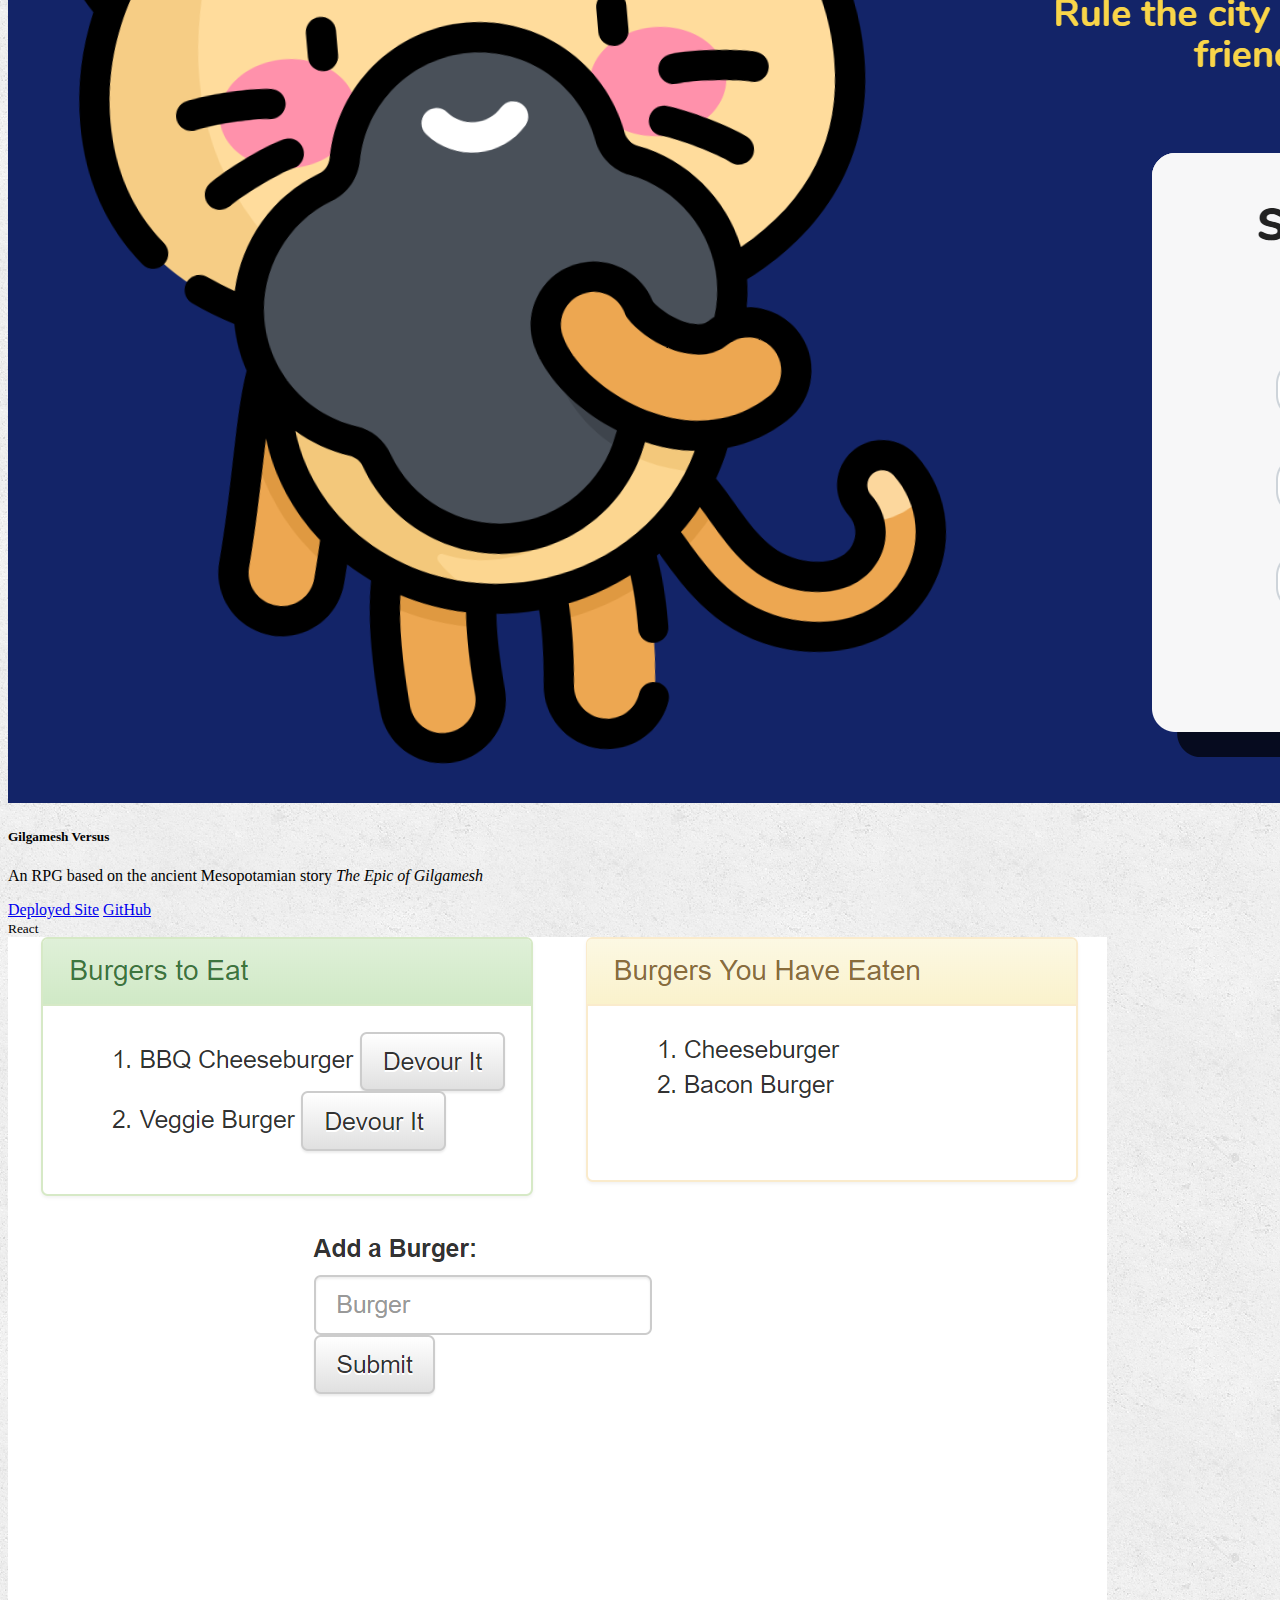
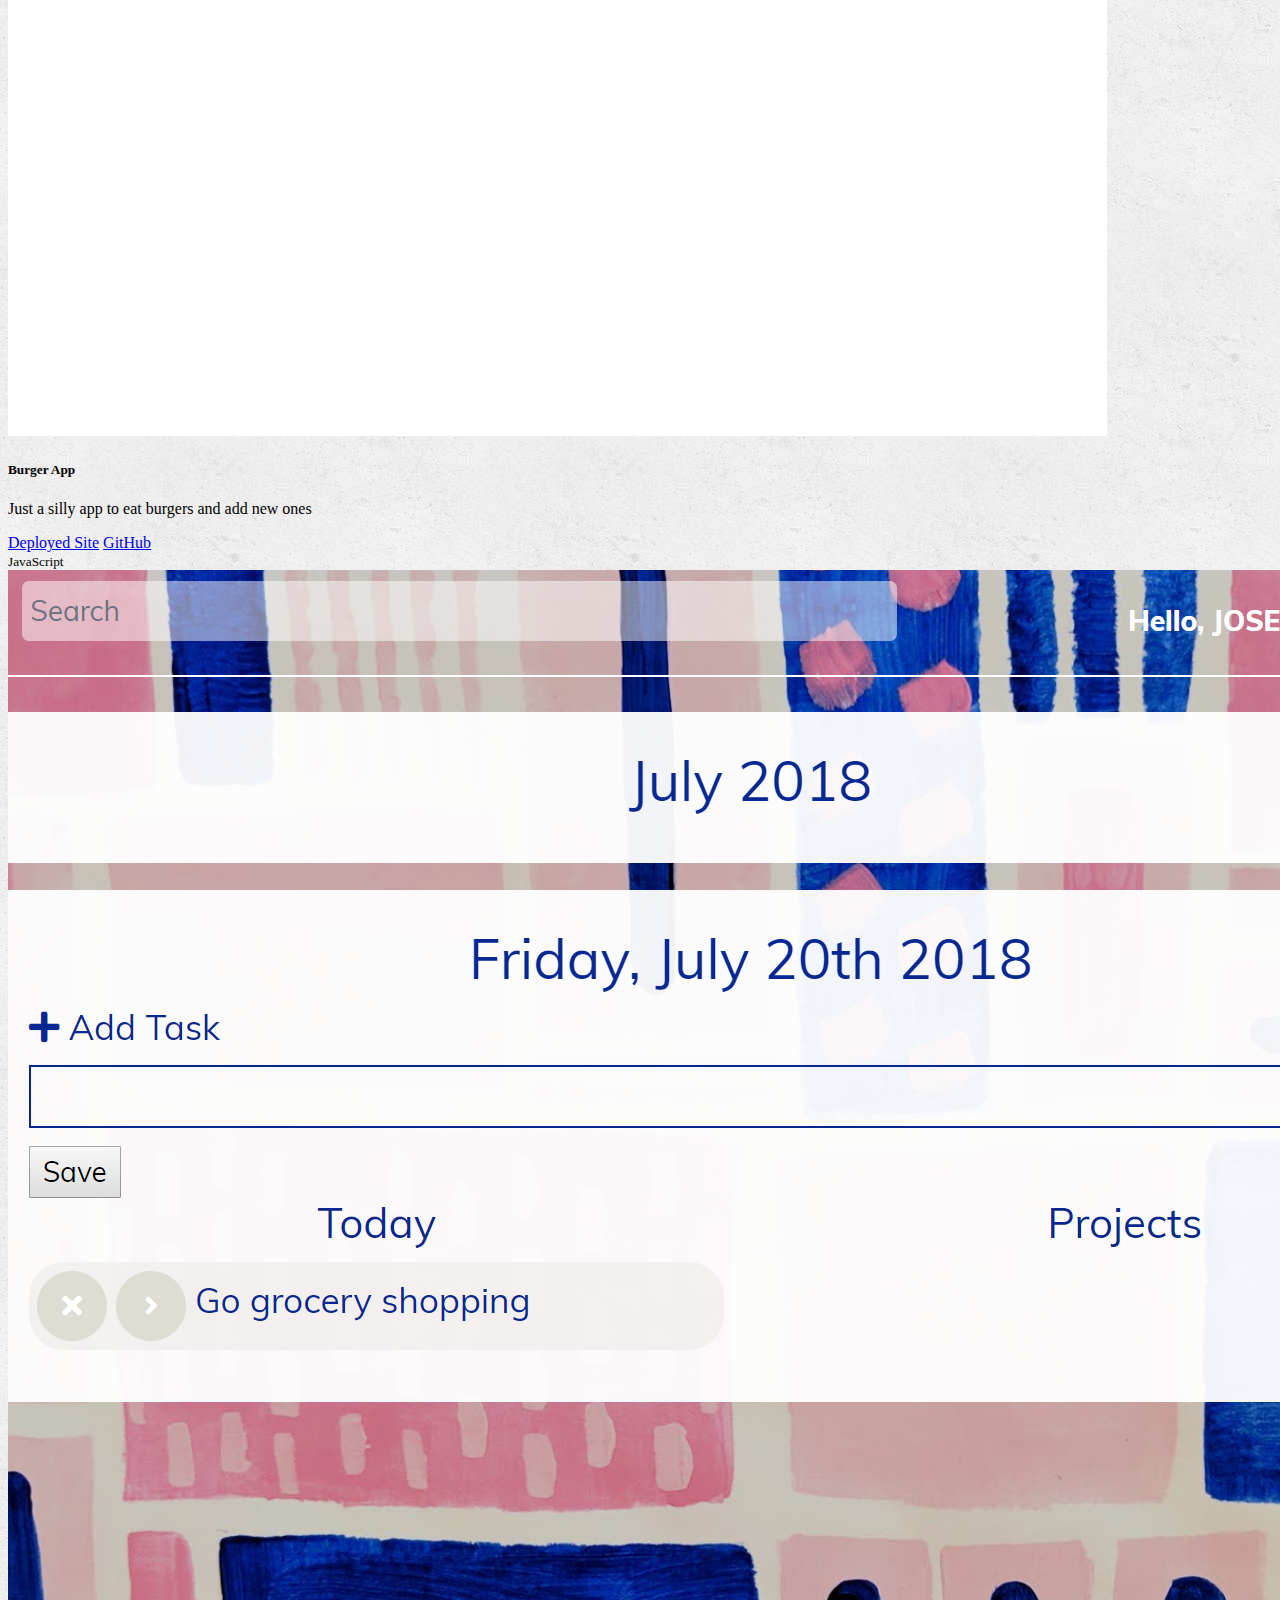
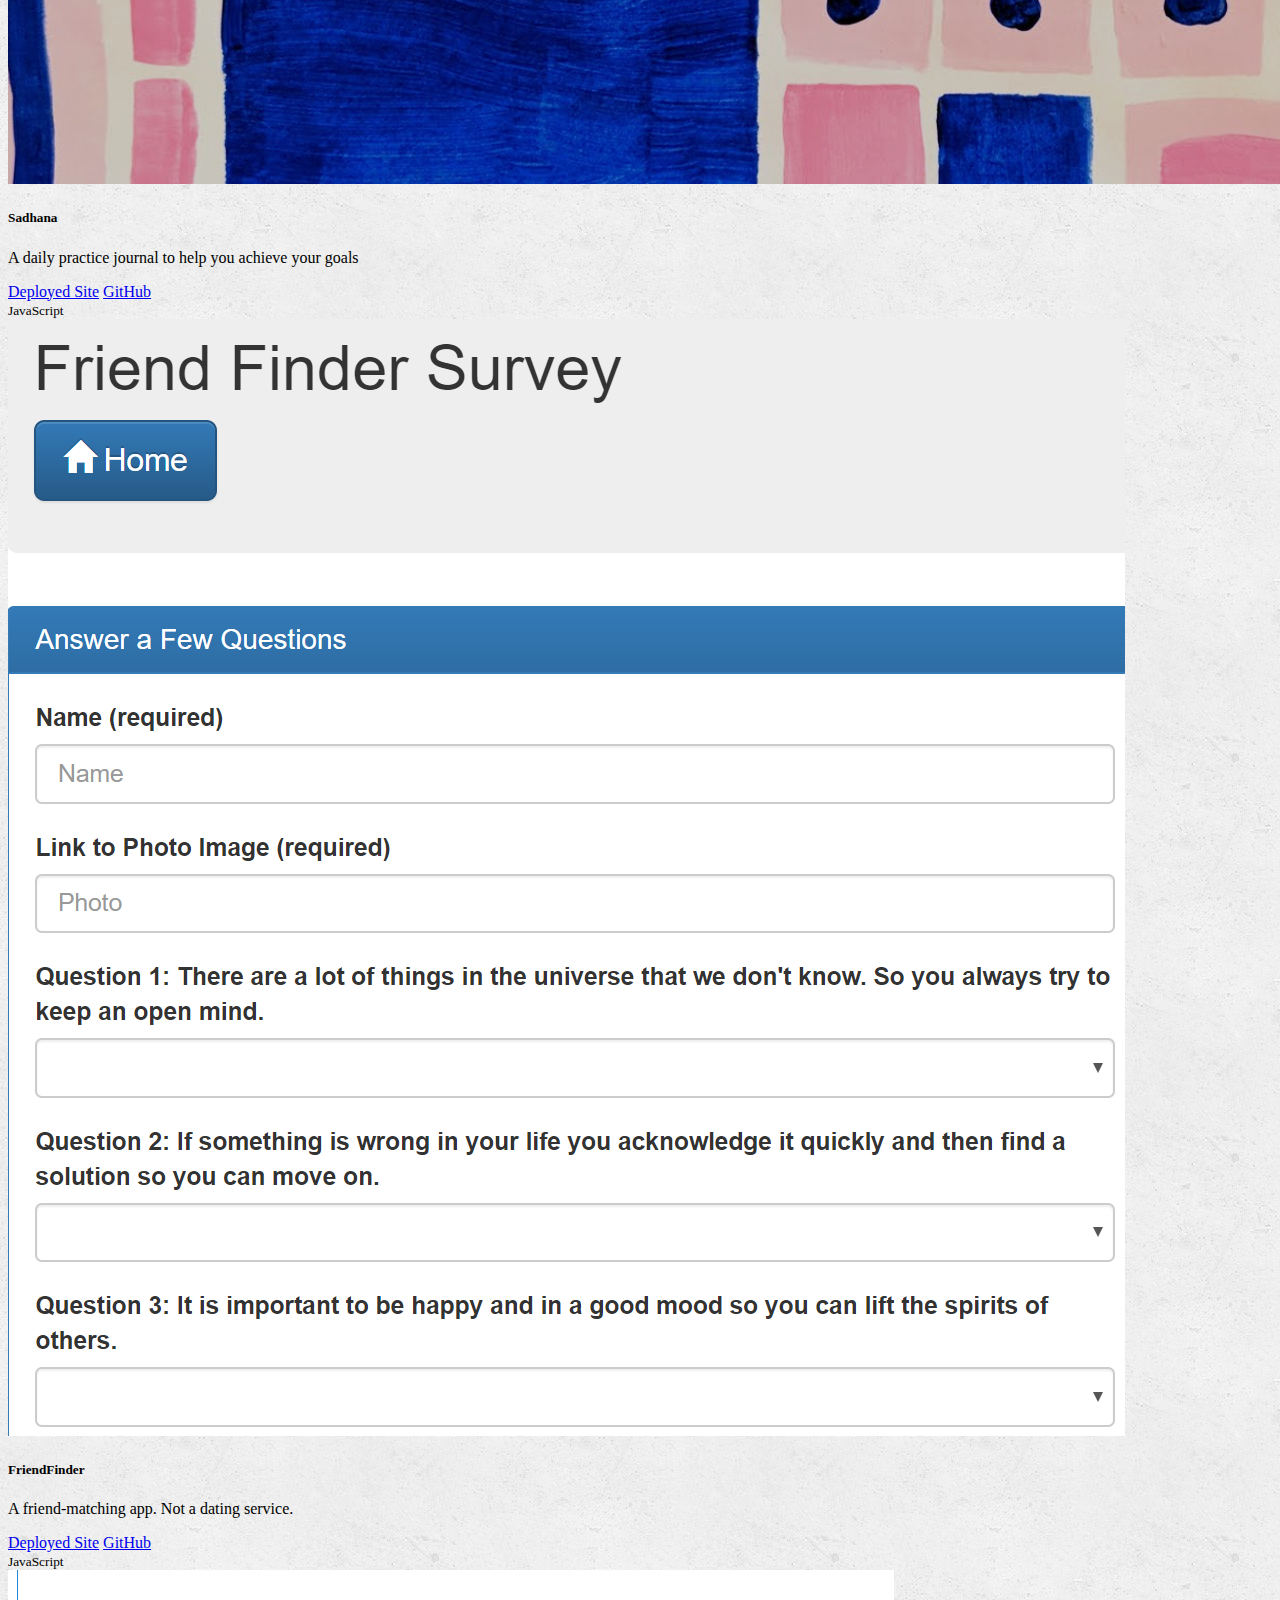
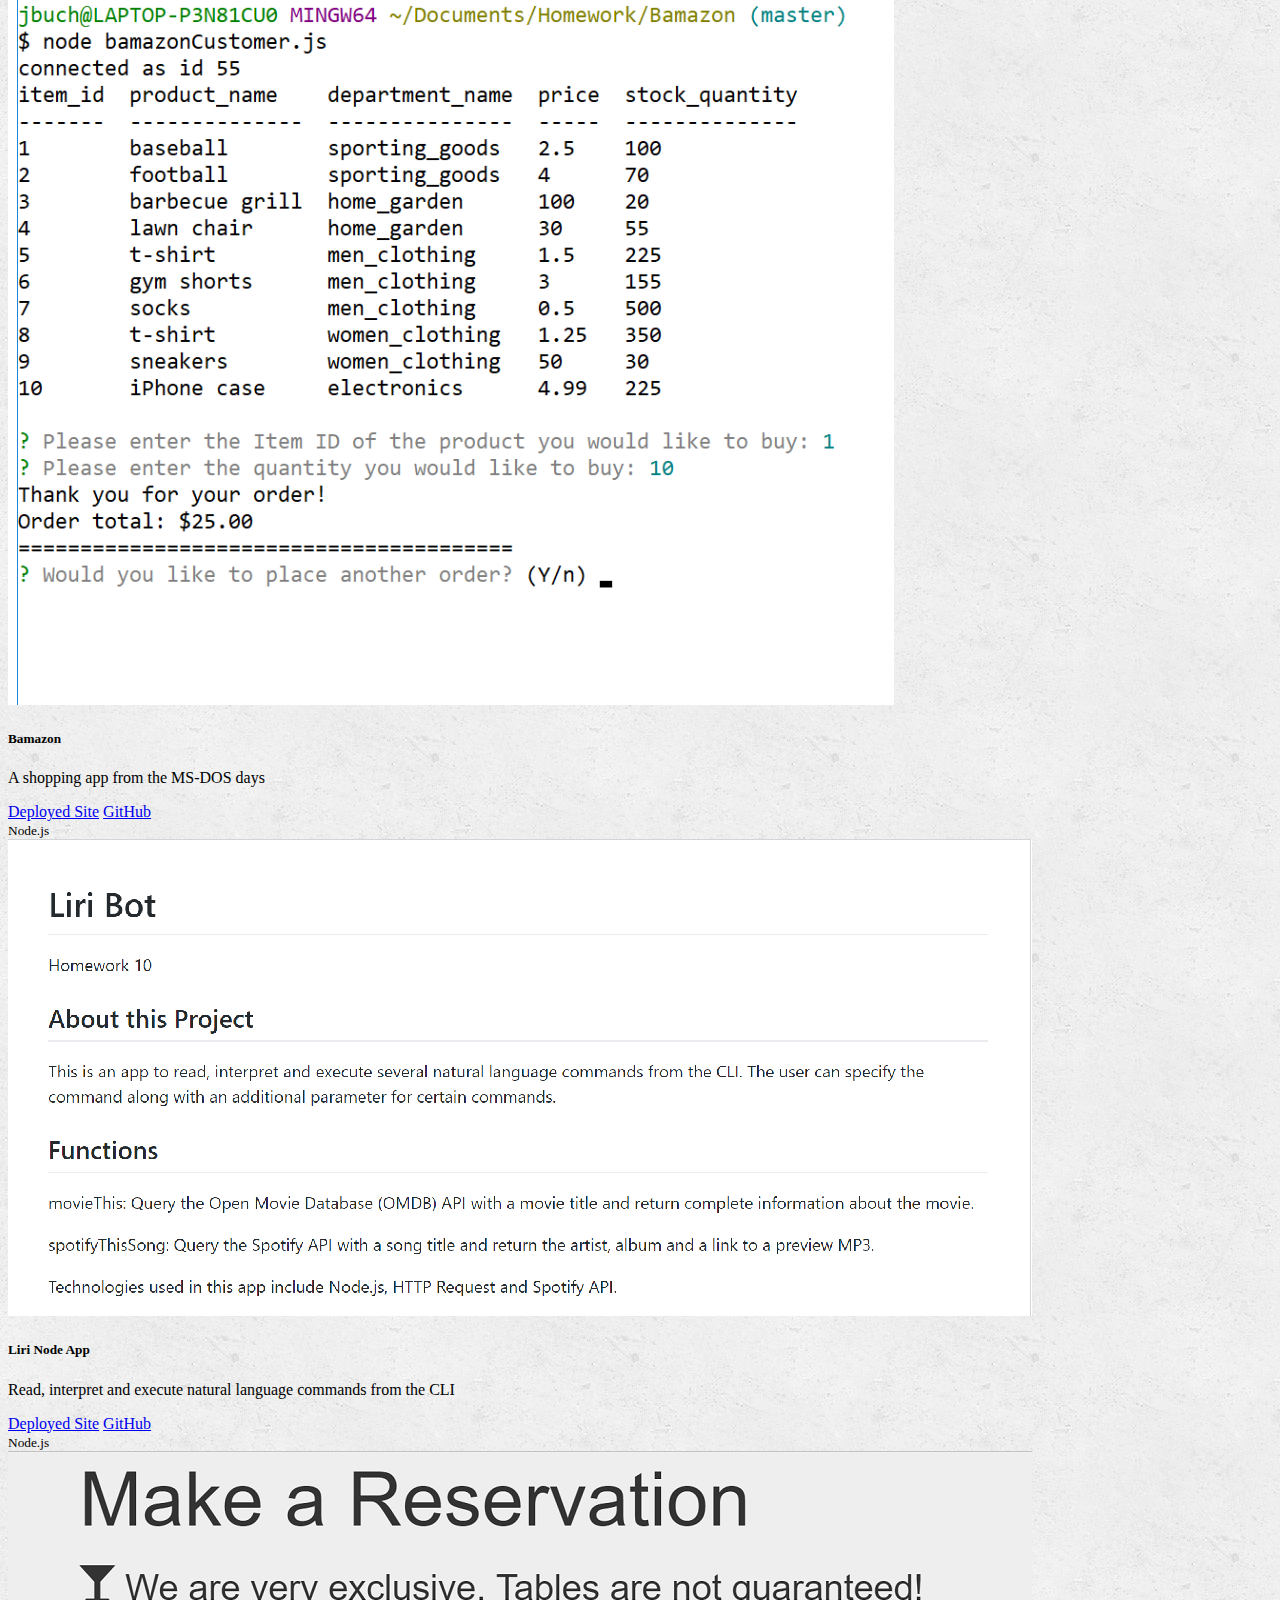
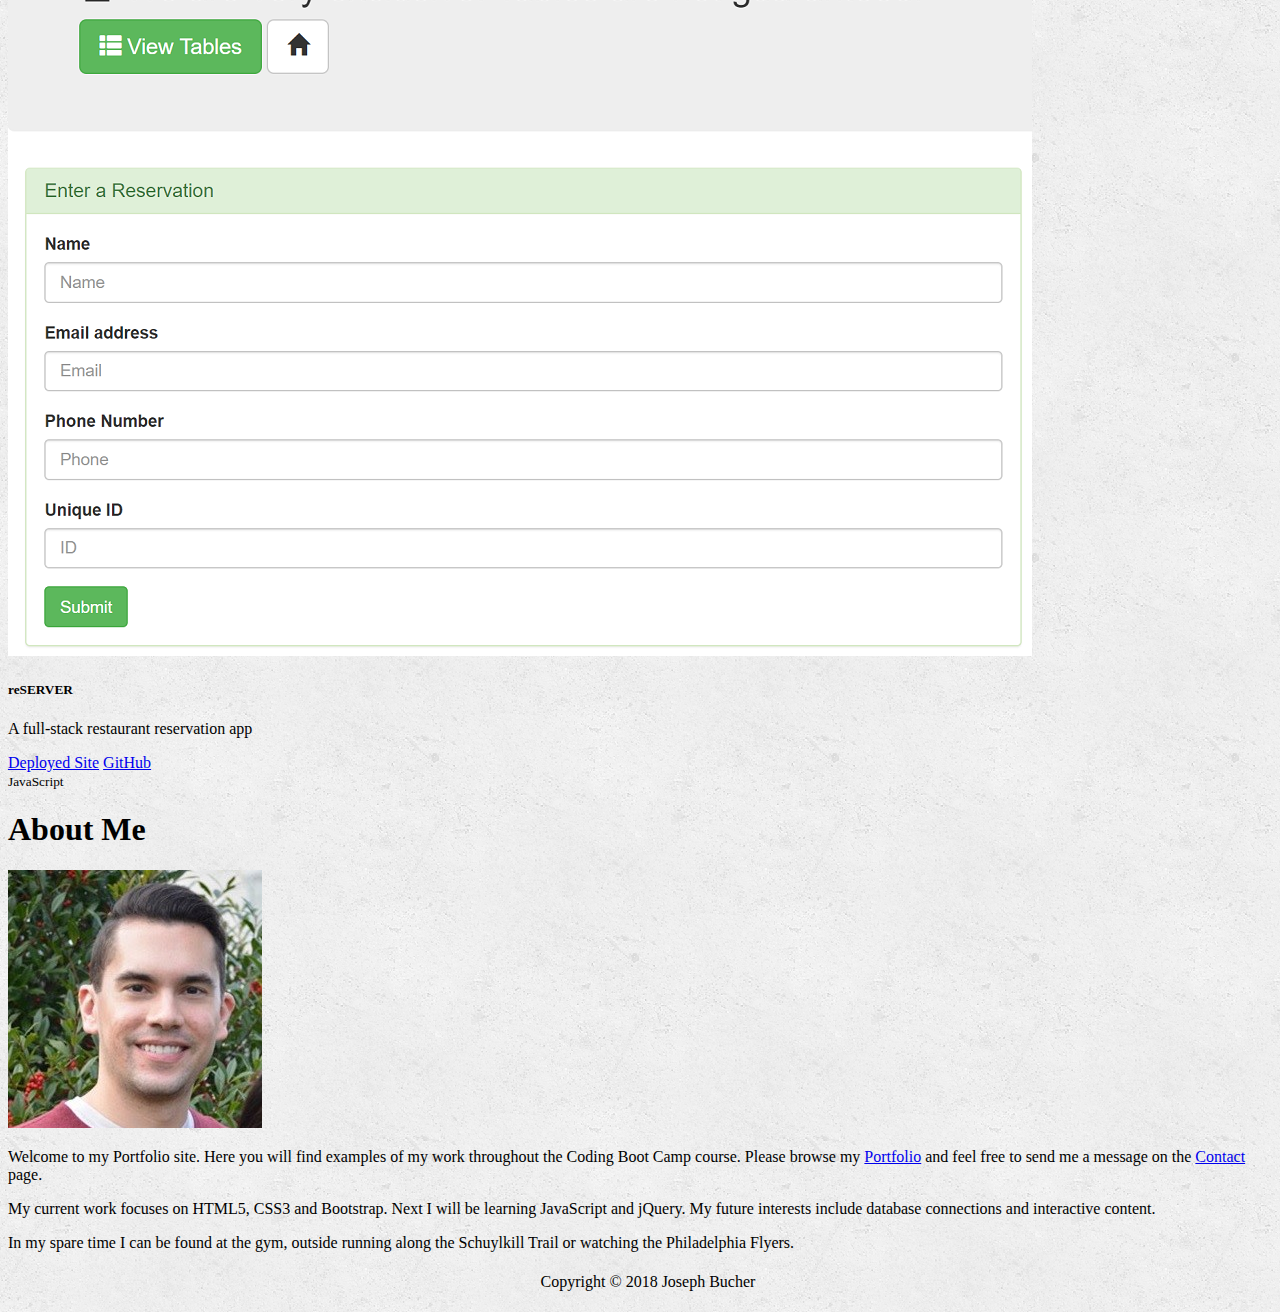
==== commit ab04e453: "Add last set of screenshots" ====
--- a/index.html
+++ b/index.html
@@ -41,7 +41,7 @@
                 <div class="row">
                     <div class="col-md-4">
                         <div class="card mb-4 box-shadow">
-                            <img class="card-img-top" src="http://via.placeholder.com/300" alt="News Catcher">
+                            <img class="card-img-top" src="./assets/images/news-catcher.png" alt="News Catcher">
                             <div class="card-body">
                                 <h5 class="card-title">News Catcher</h5>
                                 <p class="card-text">News aggregator app using Node, Express and Mongoose</p>
@@ -57,7 +57,7 @@
                     </div>
                     <div class="col-md-4">
                         <div class="card mb-4 box-shadow">
-                            <img class="card-img-top" src="http://via.placeholder.com/300" alt="ClickMatchWin">
+                            <img class="card-img-top" src="./assets/images/clickmatchwin.png" alt="ClickMatchWin">
                             <div class="card-body">
                                 <h5 class="card-title">ClickMatchWin</h5>
                                 <p class="card-text">Baseball card match game using React.</p>
@@ -73,7 +73,7 @@
                     </div>
                     <div class="col-md-4">
                         <div class="card mb-4 box-shadow">
-                            <img class="card-img-top" src="http://via.placeholder.com/300" alt="Gilgamesh Versus">
+                            <img class="card-img-top" src="./assets/images/gilgamesh-versus.png" alt="Gilgamesh Versus">
                             <div class="card-body">
                                 <h5 class="card-title">Gilgamesh Versus</h5>
                                 <p class="card-text">An RPG based on the ancient Mesopotamian story <em>The Epic of Gilgamesh</em></p>
@@ -91,7 +91,7 @@
                 <div class="row">
                     <div class="col-md-4">
                         <div class="card mb-4 box-shadow">
-                            <img class="card-img-top" src="http://via.placeholder.com/300" alt="Burger App">
+                            <img class="card-img-top" src="./assets/images/burger.png" alt="Burger App">
                             <div class="card-body">
                                 <h5 class="card-title">Burger App</h5>
                                 <p class="card-text">Just a silly app to eat burgers and add new ones</p>
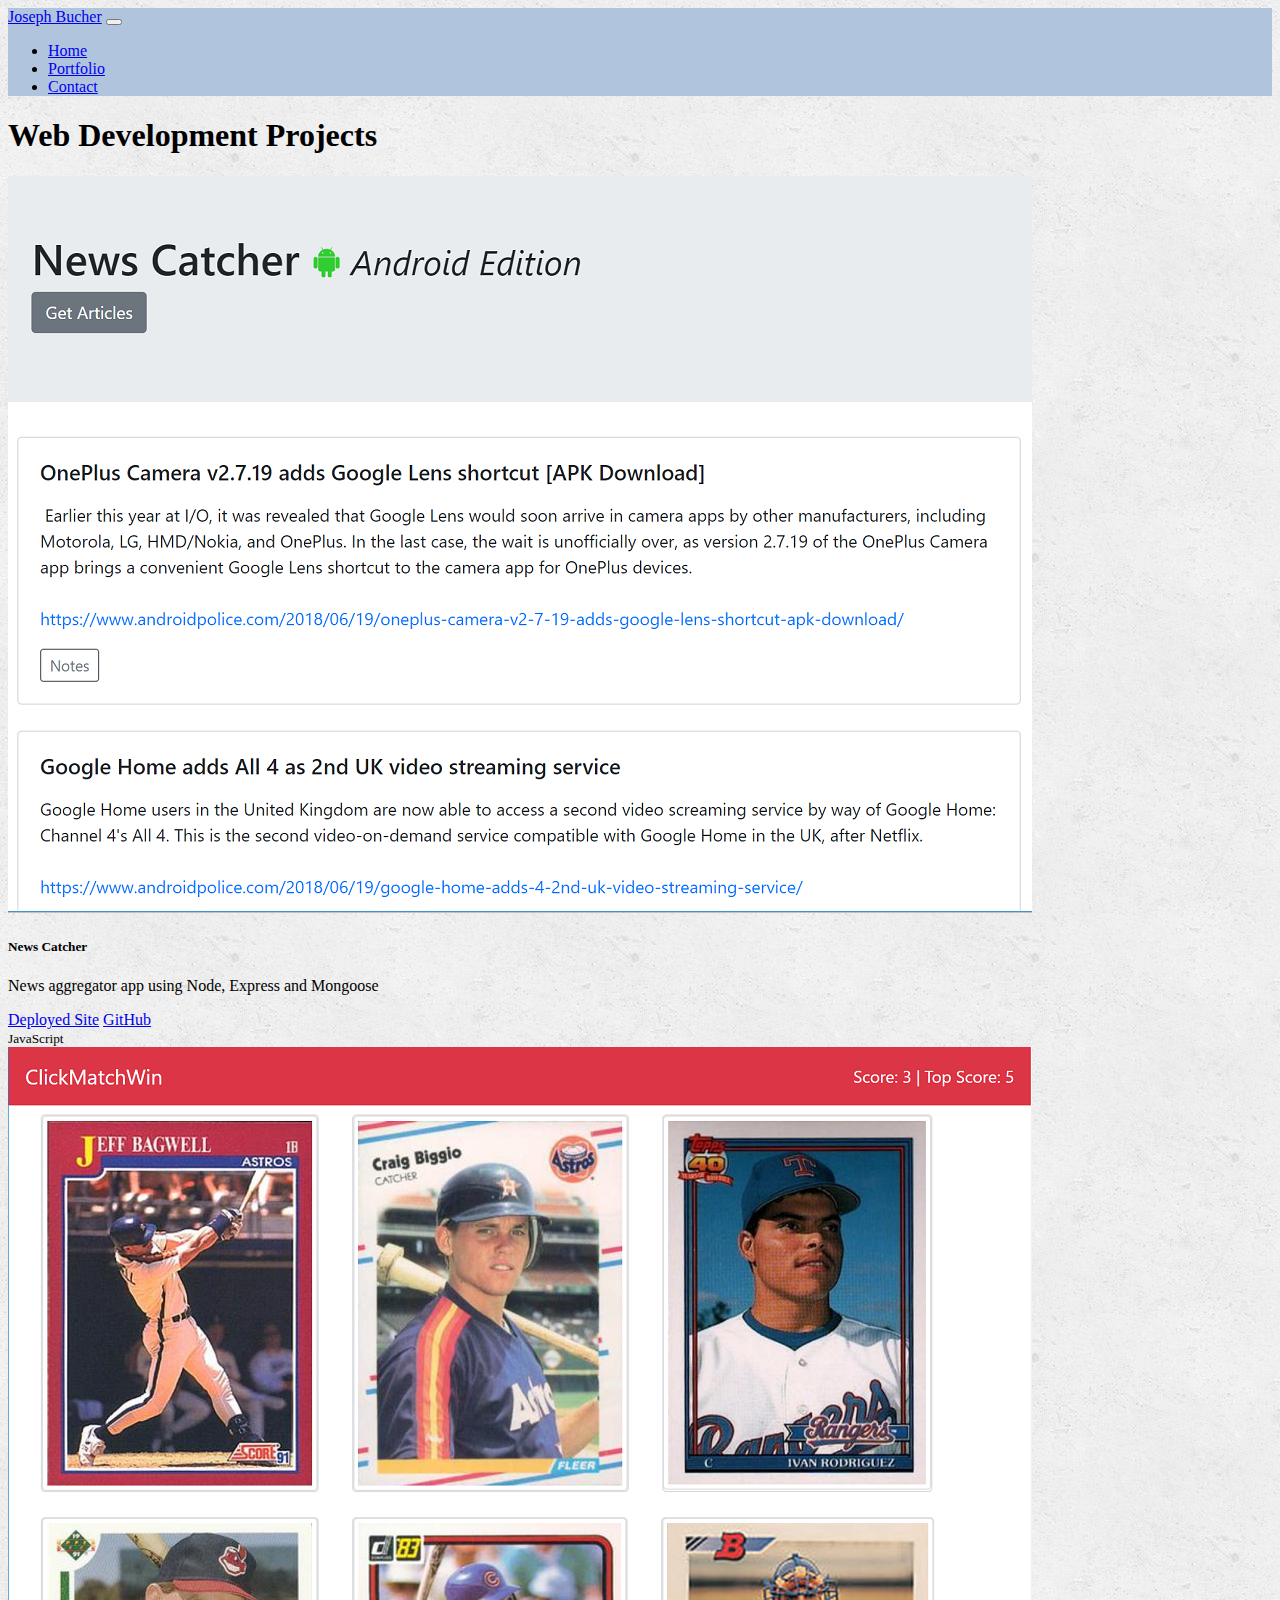
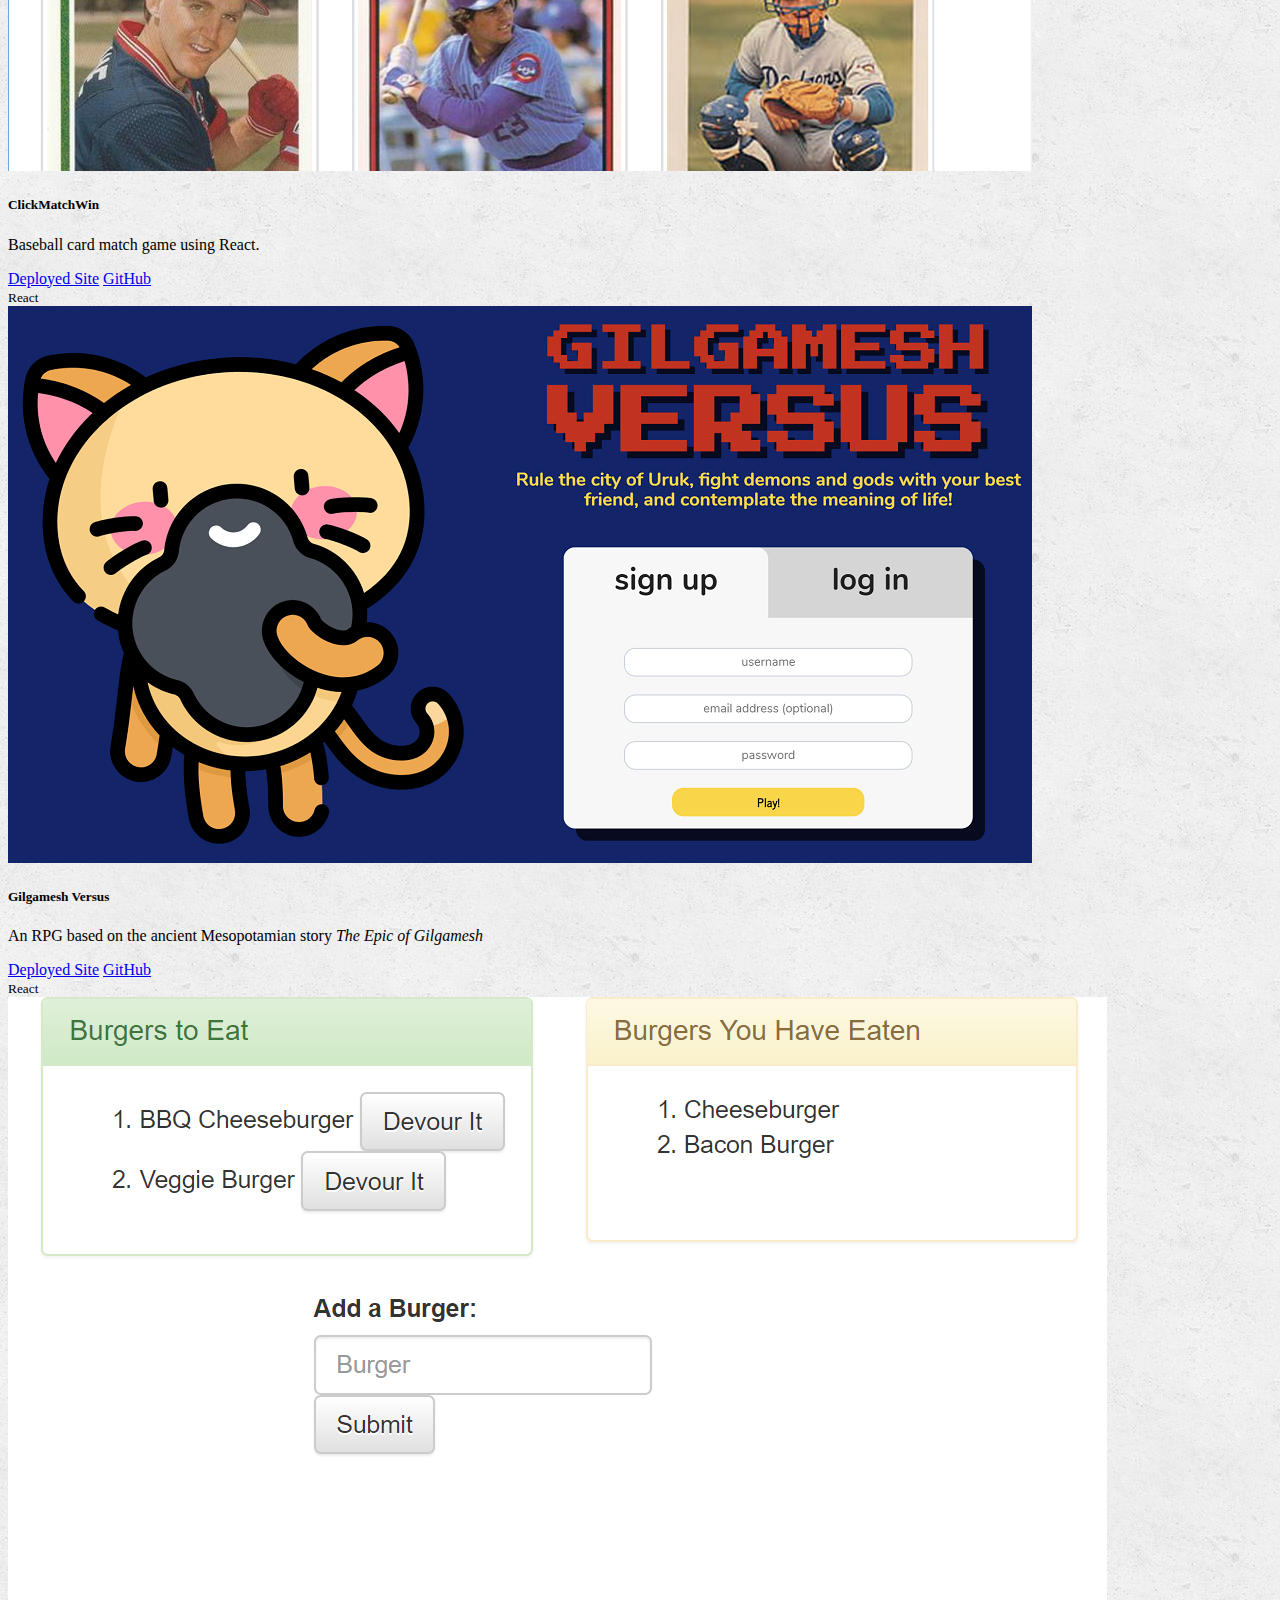
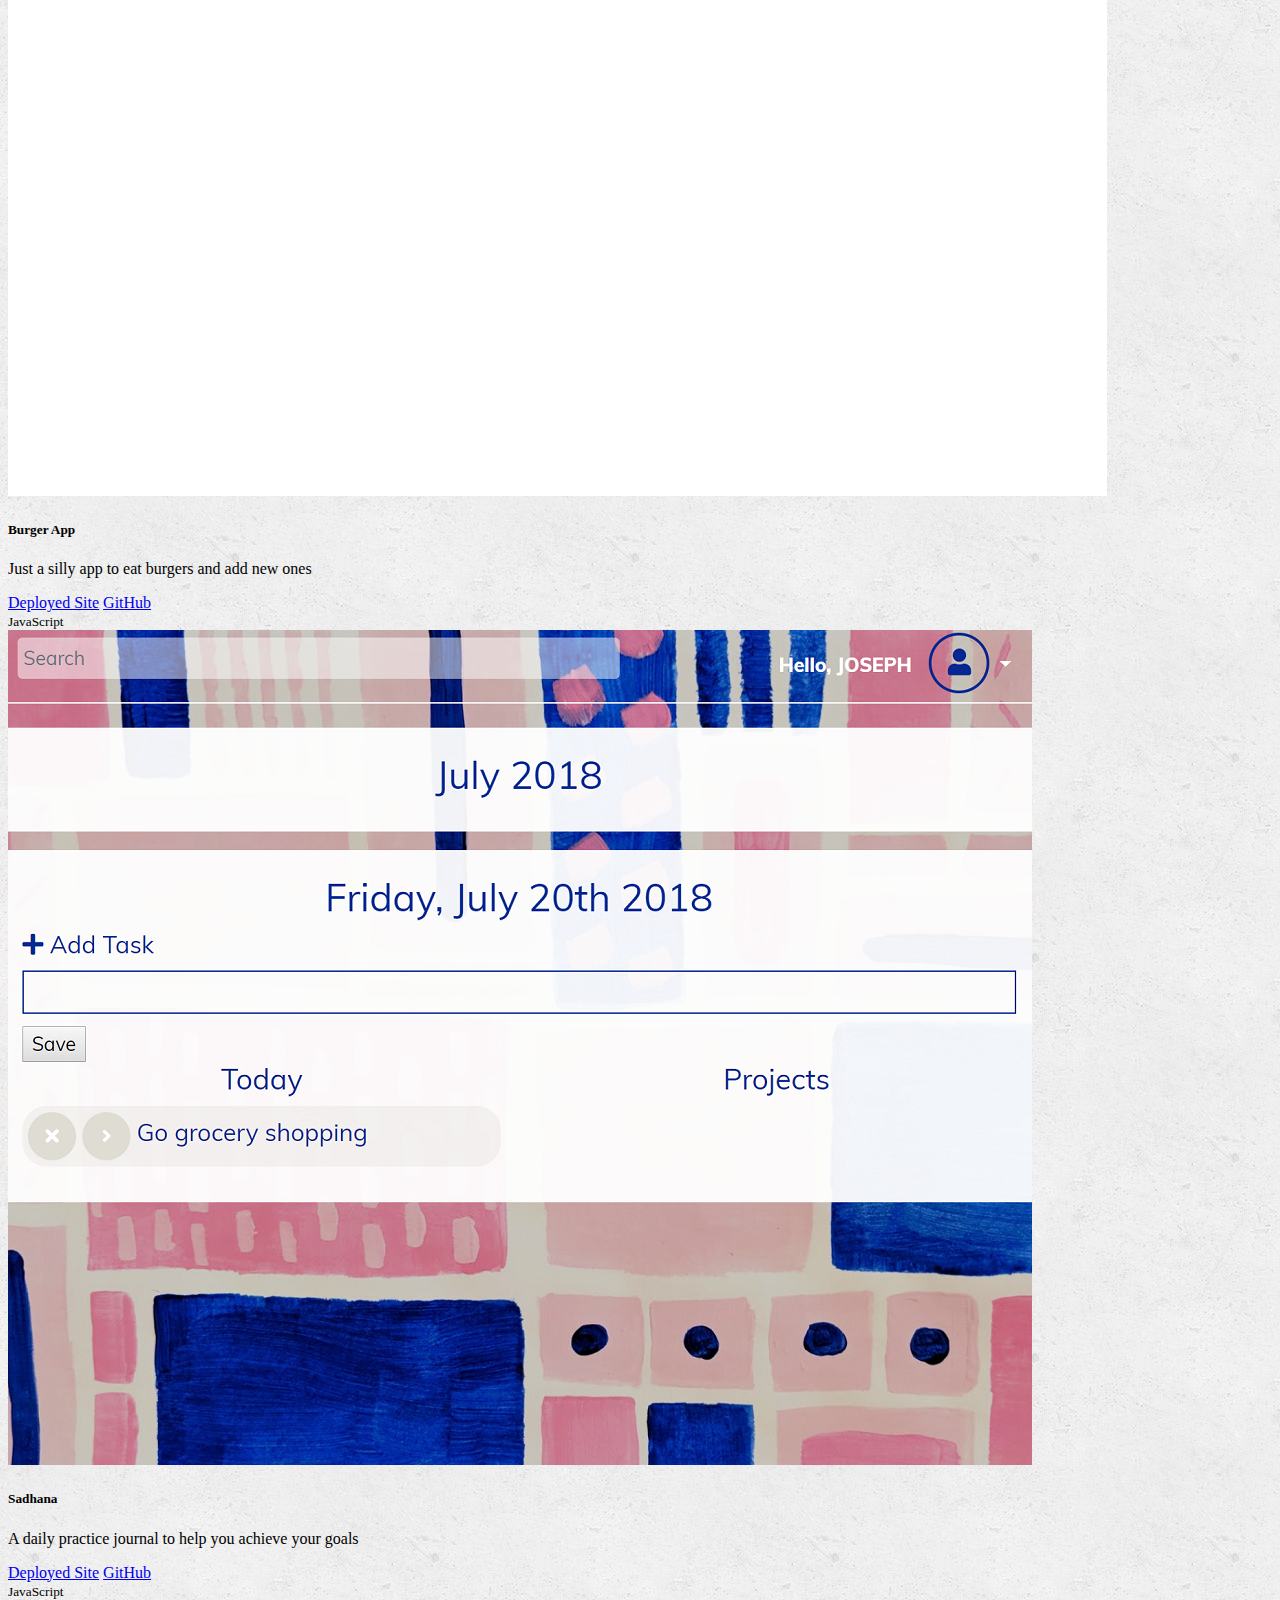
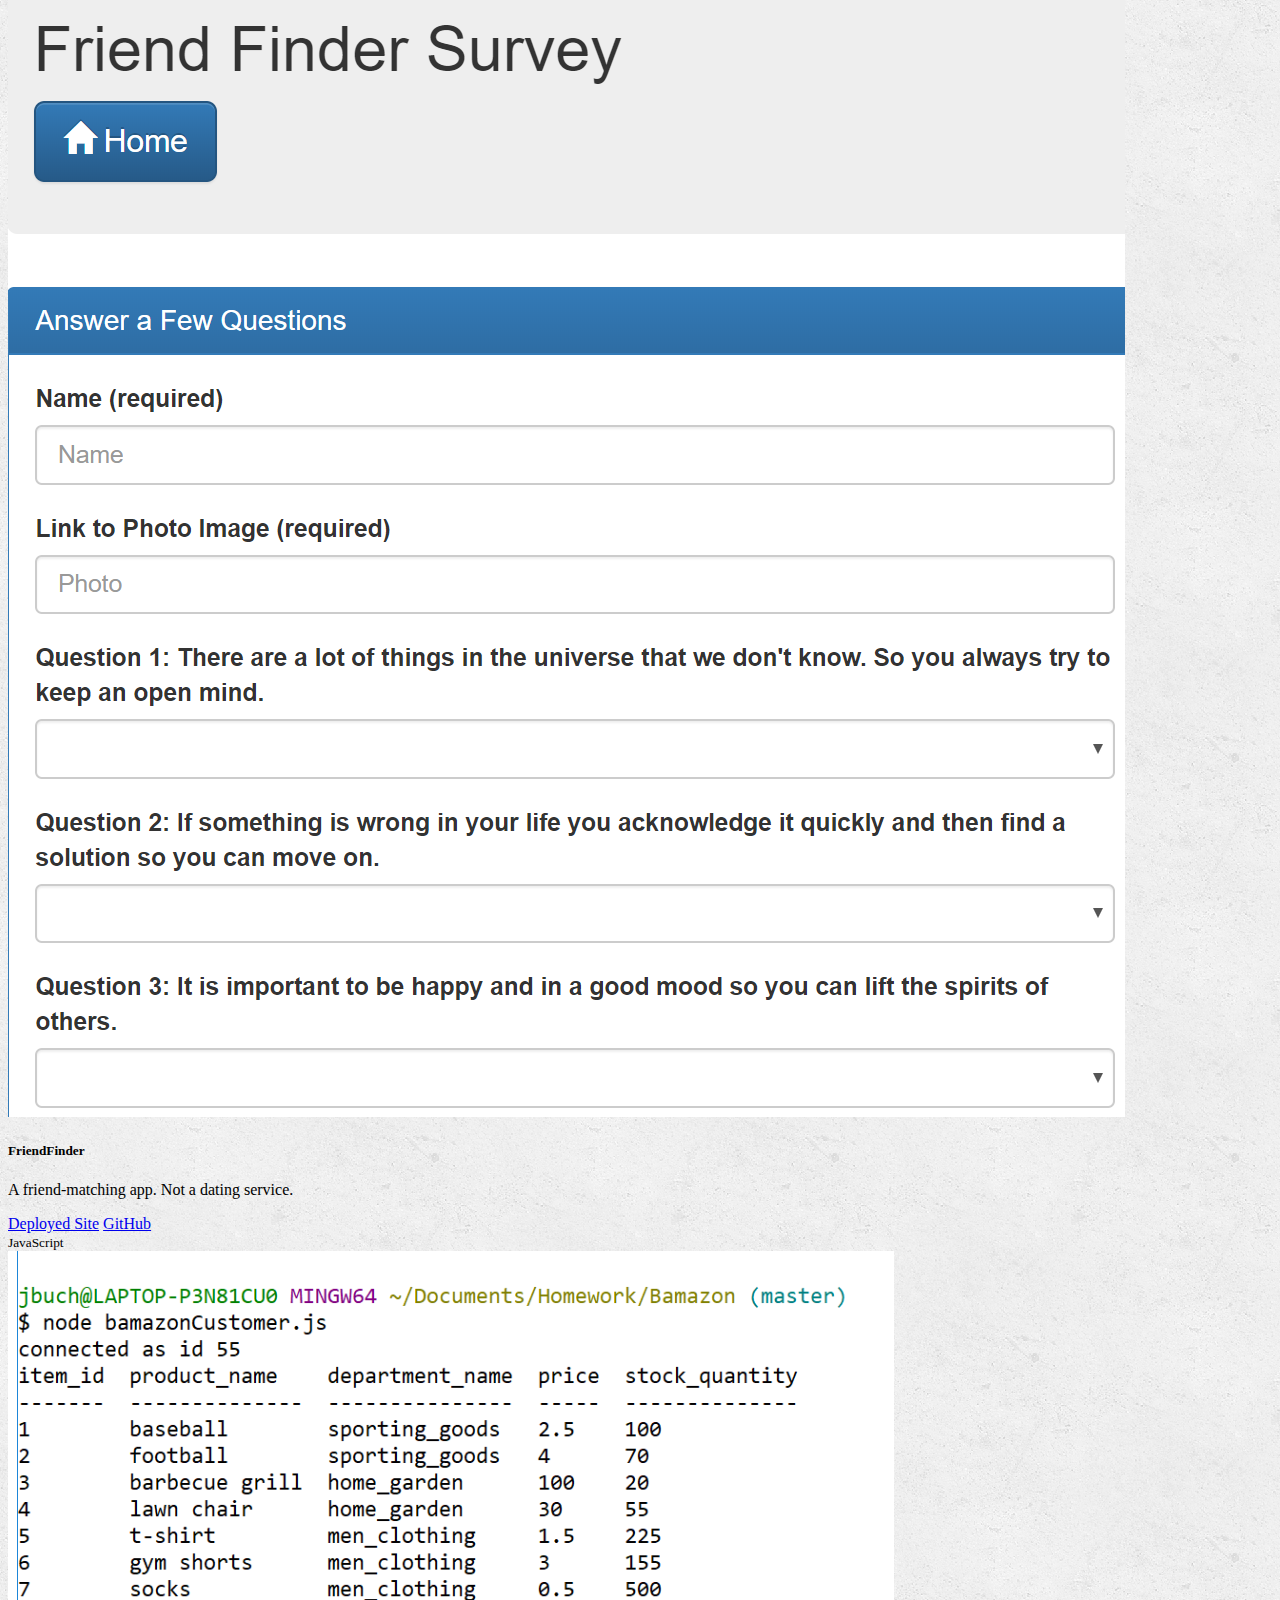
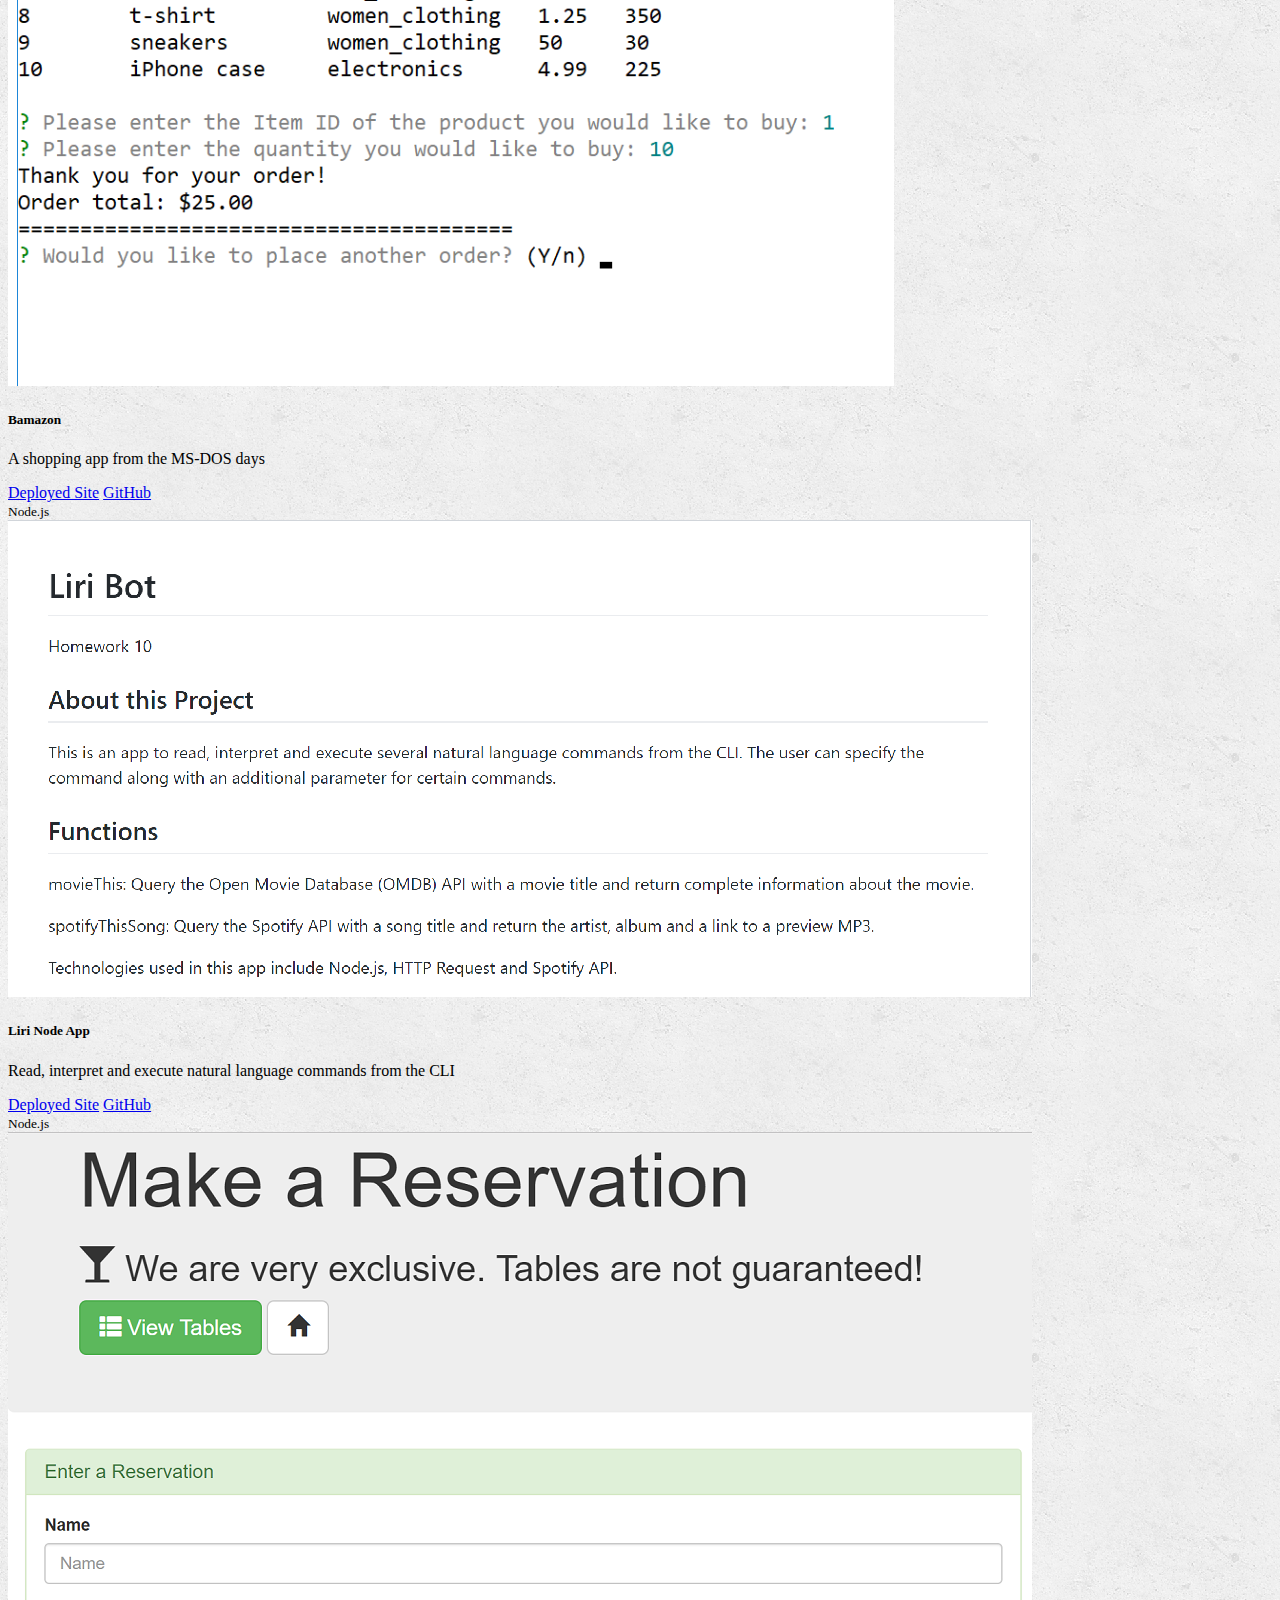
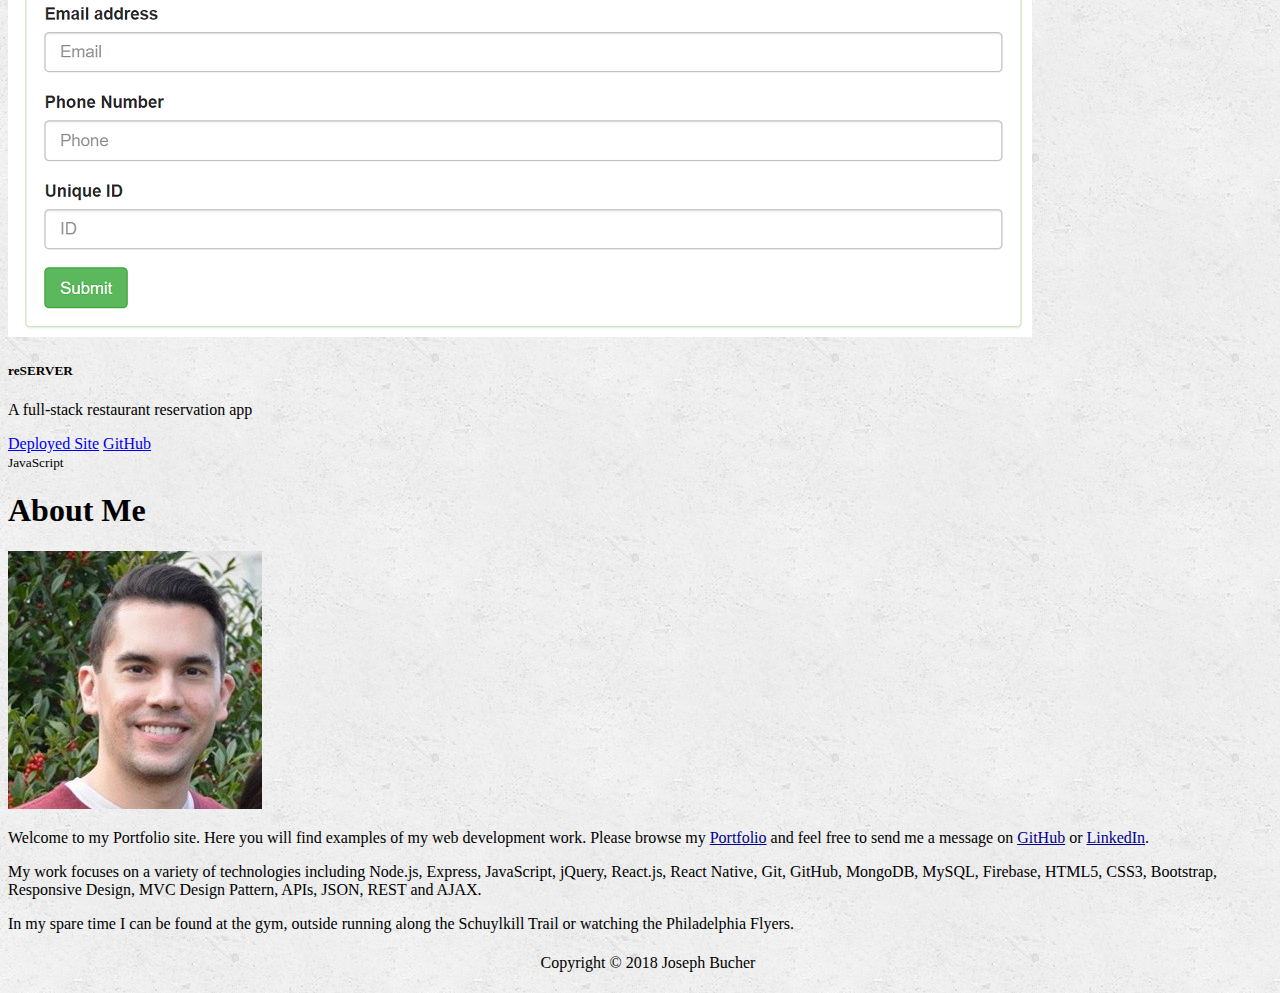
==== commit d863d0d0: "Edit biography; delete obsolete CSS" ====
--- a/index.html
+++ b/index.html
@@ -80,7 +80,7 @@
                                 <div class="d-flex justify-content-between align-items-center">
                                     <div class="btn-group">
                                         <a href="http://gilgamesh-versus.us-east-1.elasticbeanstalk.com/" target="_blank" class="btn btn-sm btn-outline-secondary">Deployed Site</a>
-                                        <a href="#" target="_blank" class="btn btn-sm btn-outline-secondary">GitHub</a>
+                                        <a href="https://github.com/Joseph526/Gilgamesh-Versus" target="_blank" class="btn btn-sm btn-outline-secondary">GitHub</a>
                                     </div>
                                     <small class="text-muted">React</small>
                                 </div>
@@ -200,27 +200,14 @@
                         <img src="assets/images/photo2.jpg" alt="Photo" class="img-thumbnail img-responsive">
                     </div>
                     <div class="col-md-9">
-                        <p>Welcome to my Portfolio site. Here you will find examples of my work throughout the Coding Boot Camp course. Please browse my <a href="portfolio.html" class="link-bio">Portfolio</a> and feel free to send me a message on the <a href="contact.html" class="link-bio">Contact</a> page.</p>
-
-                        <p>My current work focuses on HTML5, CSS3 and Bootstrap. Next I will be learning JavaScript and jQuery. My future interests include database connections and interactive content.</p>
+                        <p>Welcome to my Portfolio site. Here you will find examples of my web development work. Please browse my <a href="#portfolio" class="link-bio">Portfolio</a> and feel free to send me a message on <a href="https://github.com/Joseph526" class="link-bio">GitHub</a> or <a href="https://www.linkedin.com/in/joseph-b-2396ab4" class="link-bio">LinkedIn</a>.</p>
+
+                        <p>My work focuses on a variety of technologies including Node.js, Express, JavaScript, jQuery, React.js, React Native, Git, GitHub, MongoDB, MySQL, Firebase, HTML5, CSS3, Bootstrap, Responsive Design, MVC Design Pattern, APIs, JSON, REST and AJAX.</p>
 
                         <p>In my spare time I can be found at the gym, outside running along the Schuylkill Trail or watching the Philadelphia Flyers.</p>
                     </div>
                 </div>
             </div>
-
-            <!-- <div class="col-md-4">
-                <div class="panel panel-default">
-                    <div class="panel-heading">
-                        <h2 class="panel-title">Connect with Me</h2>
-                    </div>
-                    <div class="panel-body">
-                        <a href="https://github.com/Joseph526"><img src="assets/images/github-128.png" class="social img-responsive" alt="GitHub"></a>
-                        <a href="https://www.linkedin.com/in/joseph-b-2396ab4"><img src="assets/images/linkedin-128.png" class="social img-responsive" alt="LinkedIn"></a>
-                        <a href="https://www.stackoverflow.com"><img src="assets/images/stackoverflow-128.png" class="social img-responsive" alt="Stack Overflow"></a>
-                    </div>
-                </div>
-            </div> -->
         </div>
         <div class="row">
             <div class="col-md-12 footer">
--- a/assets/css/style.css
+++ b/assets/css/style.css
@@ -11,66 +11,9 @@
     margin-bottom: 60px; /* Margin bottom by footer height */
     background: url("../images/concrete_seamless.png");
 }
-/* 
-h1 {
-    font-family: Georgia, Times, "Times New Roman", serif;
-    font-weight: 700;
-    color: #4aaaa5;
-}
-
-h2.panel-title {
-    font-family: Georgia, Times, "Times New Roman", serif;
-    font-weight: 700;
-    font-size: 22px;
-    color: #4aaaa5;
-}
-
-h3 {
-    font-family: Georgia, Times, "Times New Roman", serif;
-    font-weight: 700;
-    font-size: 22px;
-    color: #fff;
-    background-color: #4aaaa5;
-    padding: 10px;
-    position: relative;
-    bottom: 75px;
-}
-
-.navbar {
-    border-bottom: 2px solid #ccc;
-}
-
-.navbar-header {
-    padding: 10px;
-    font-family: Georgia, Times, "Times New Roman", serif;
-    font-weight: 700;
-    background-color: #4aaaa5;
-}
-
-a.navbar-brand {
-    font-size: 30px !important;
-    color: #fff !important;
-}
-
-.main-content {
-    background-color: #fff;
-    border: 1px solid #ddd;
-}
 
 a.link-bio {
-    color: #4aaaa5;
-}
-
-.btn-styled {
-    color: #fff;
-    background-color: #4aaaa5;
-    margin-bottom: 15px;
-} */
-
-.social {
-    width: 62px;
-    height: 62px;
-    display: inline;
+    color: darkblue;
 }
 
 .footer {
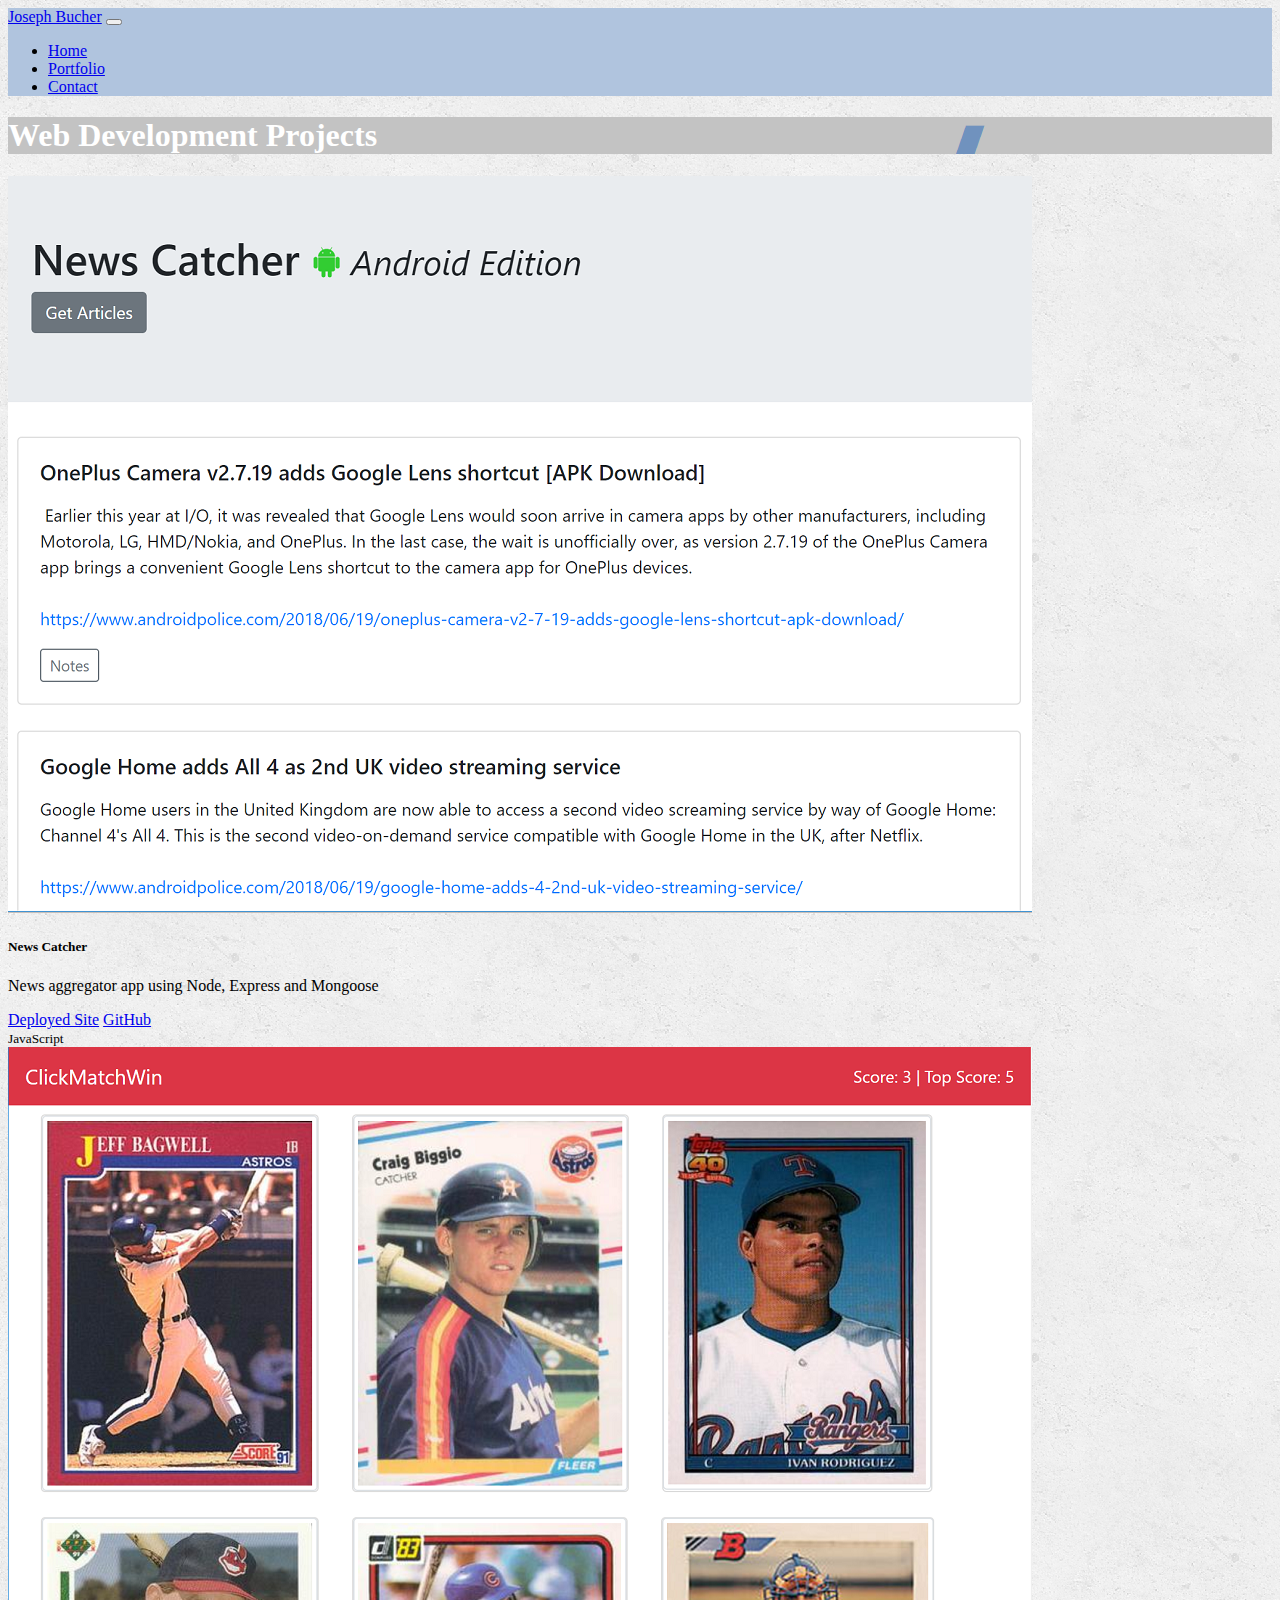
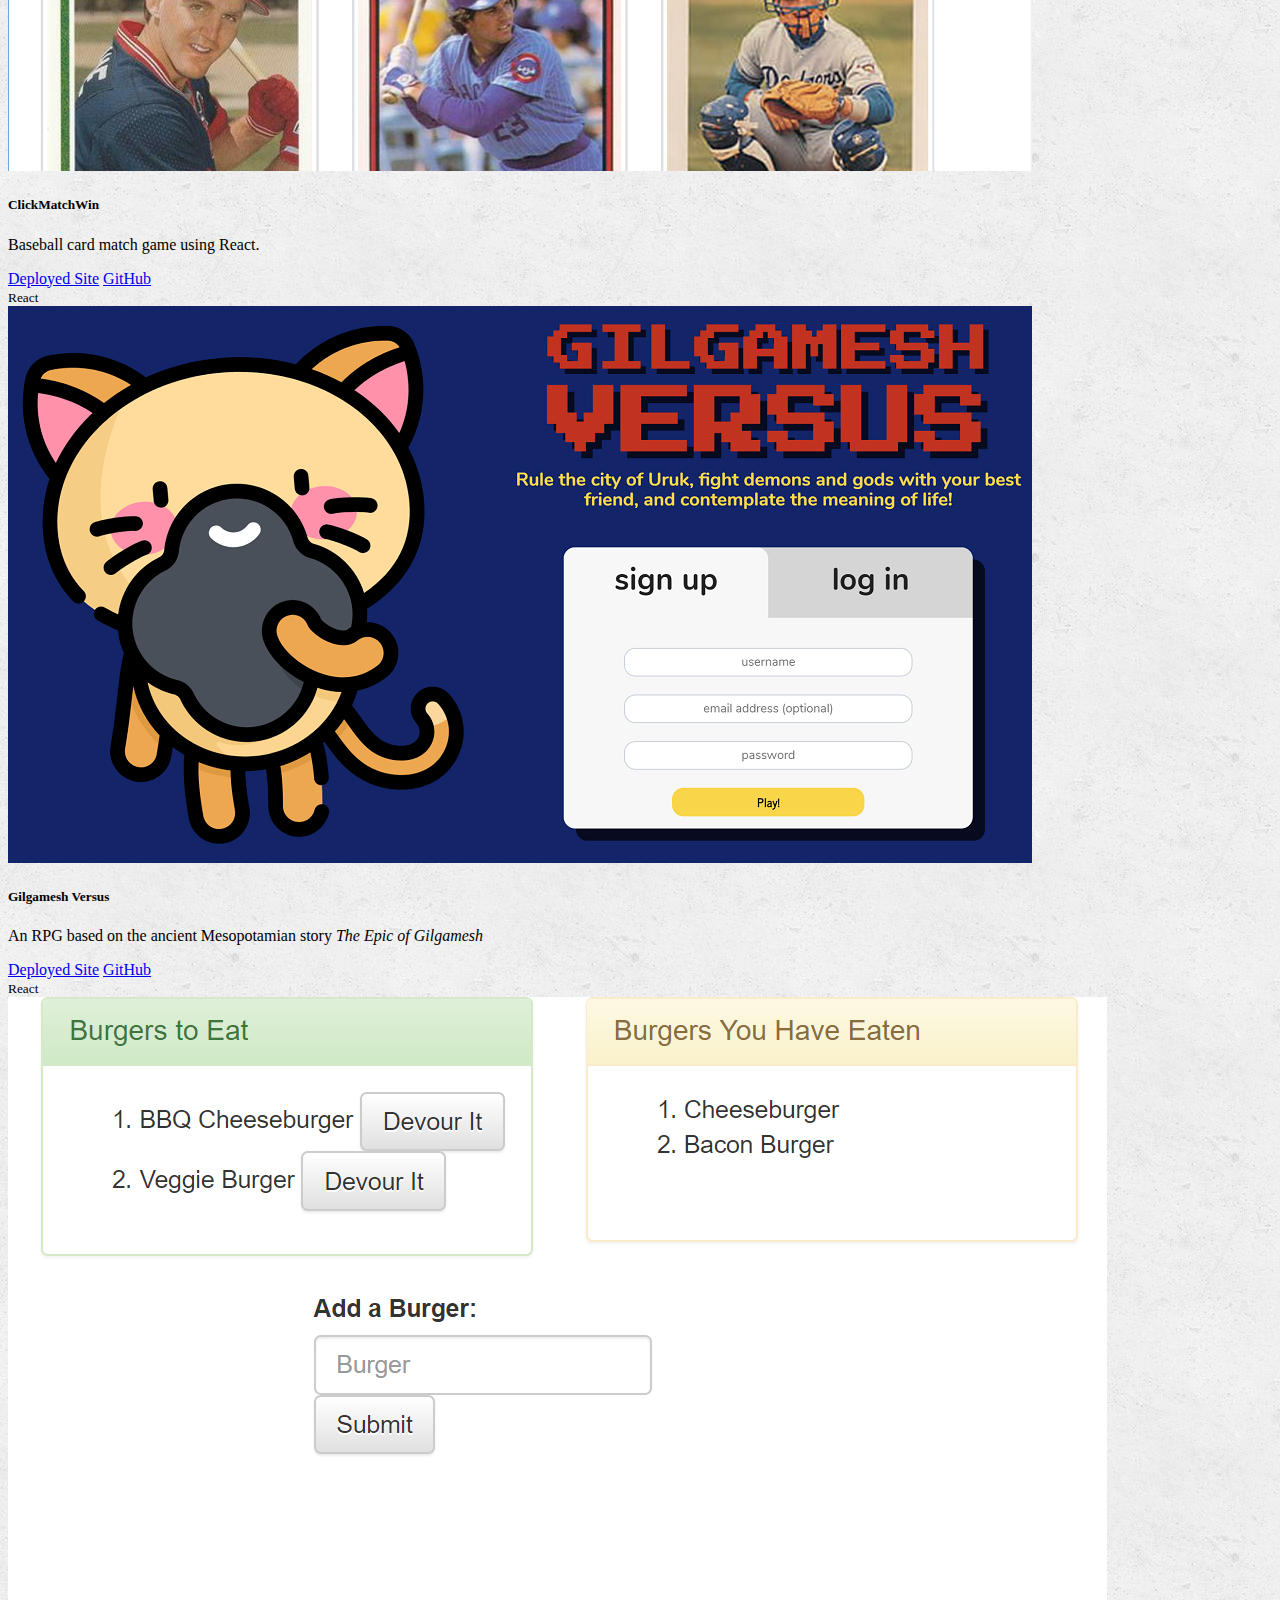
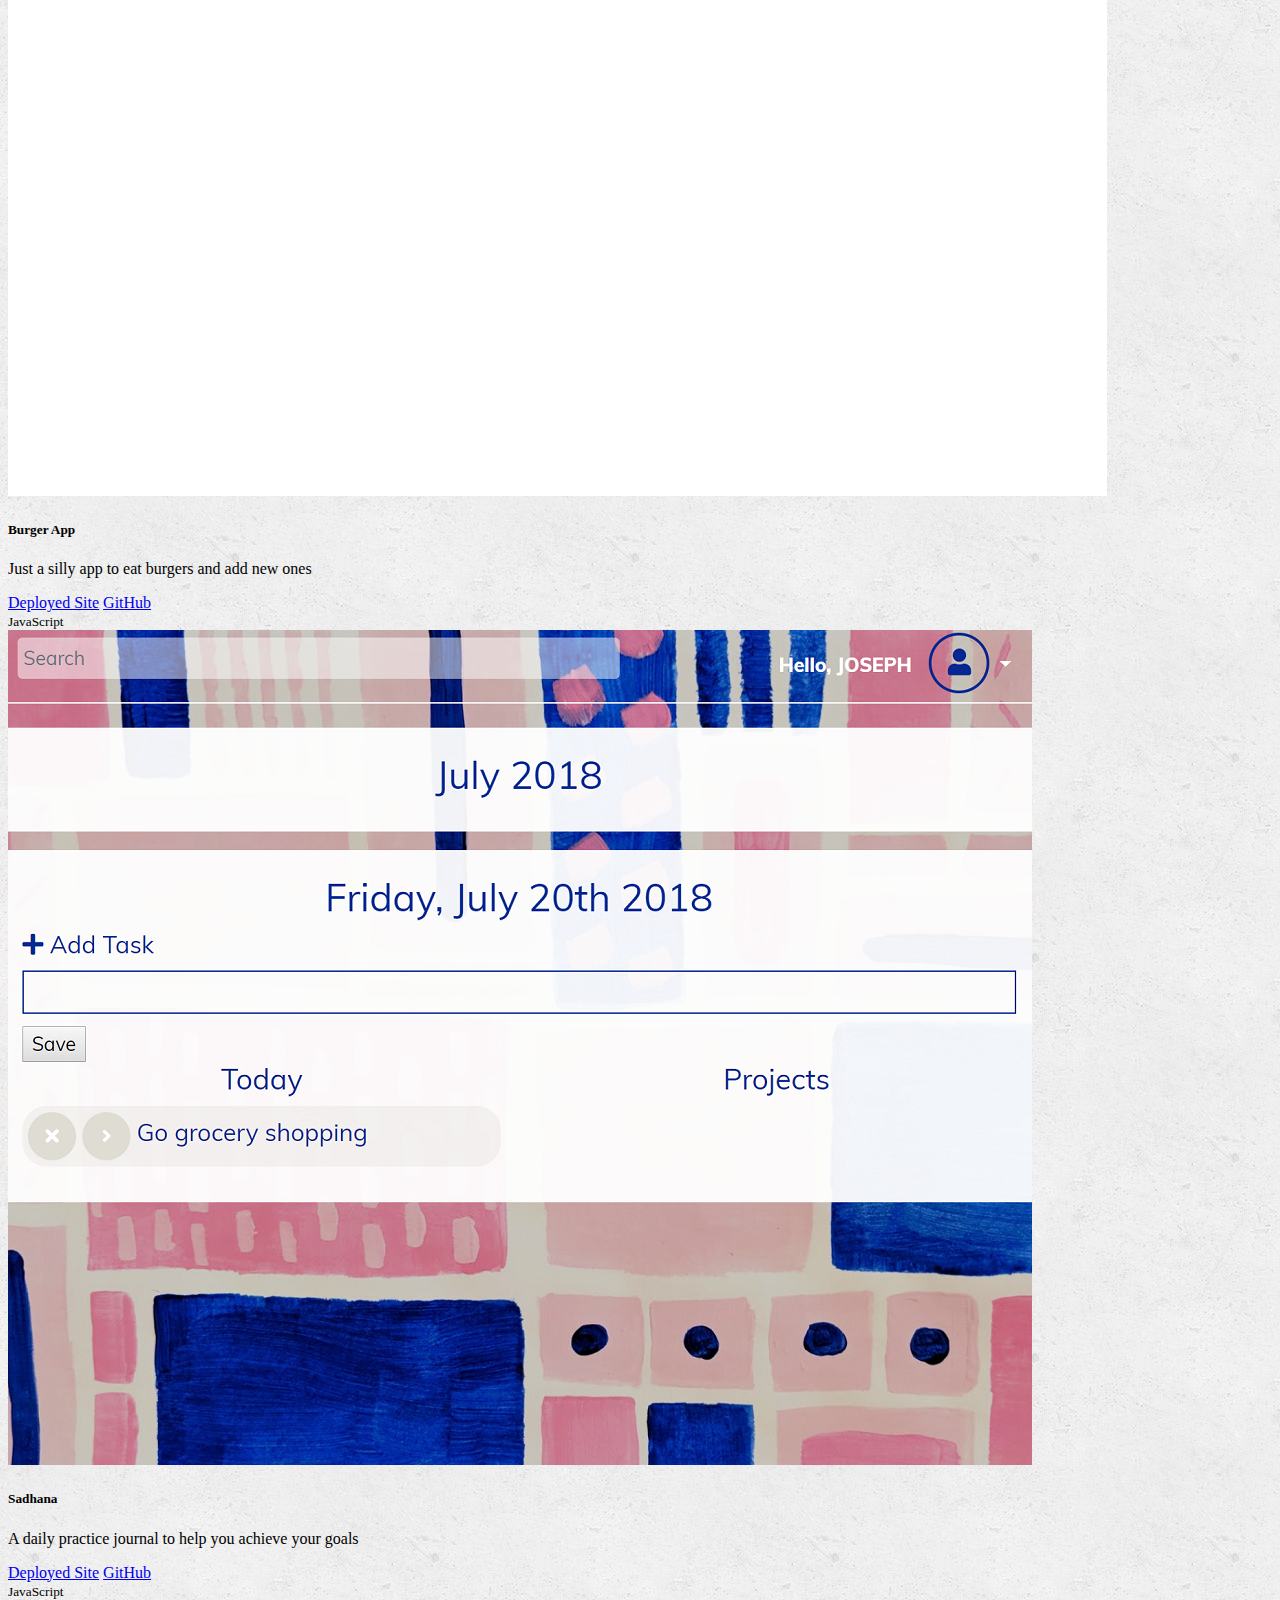
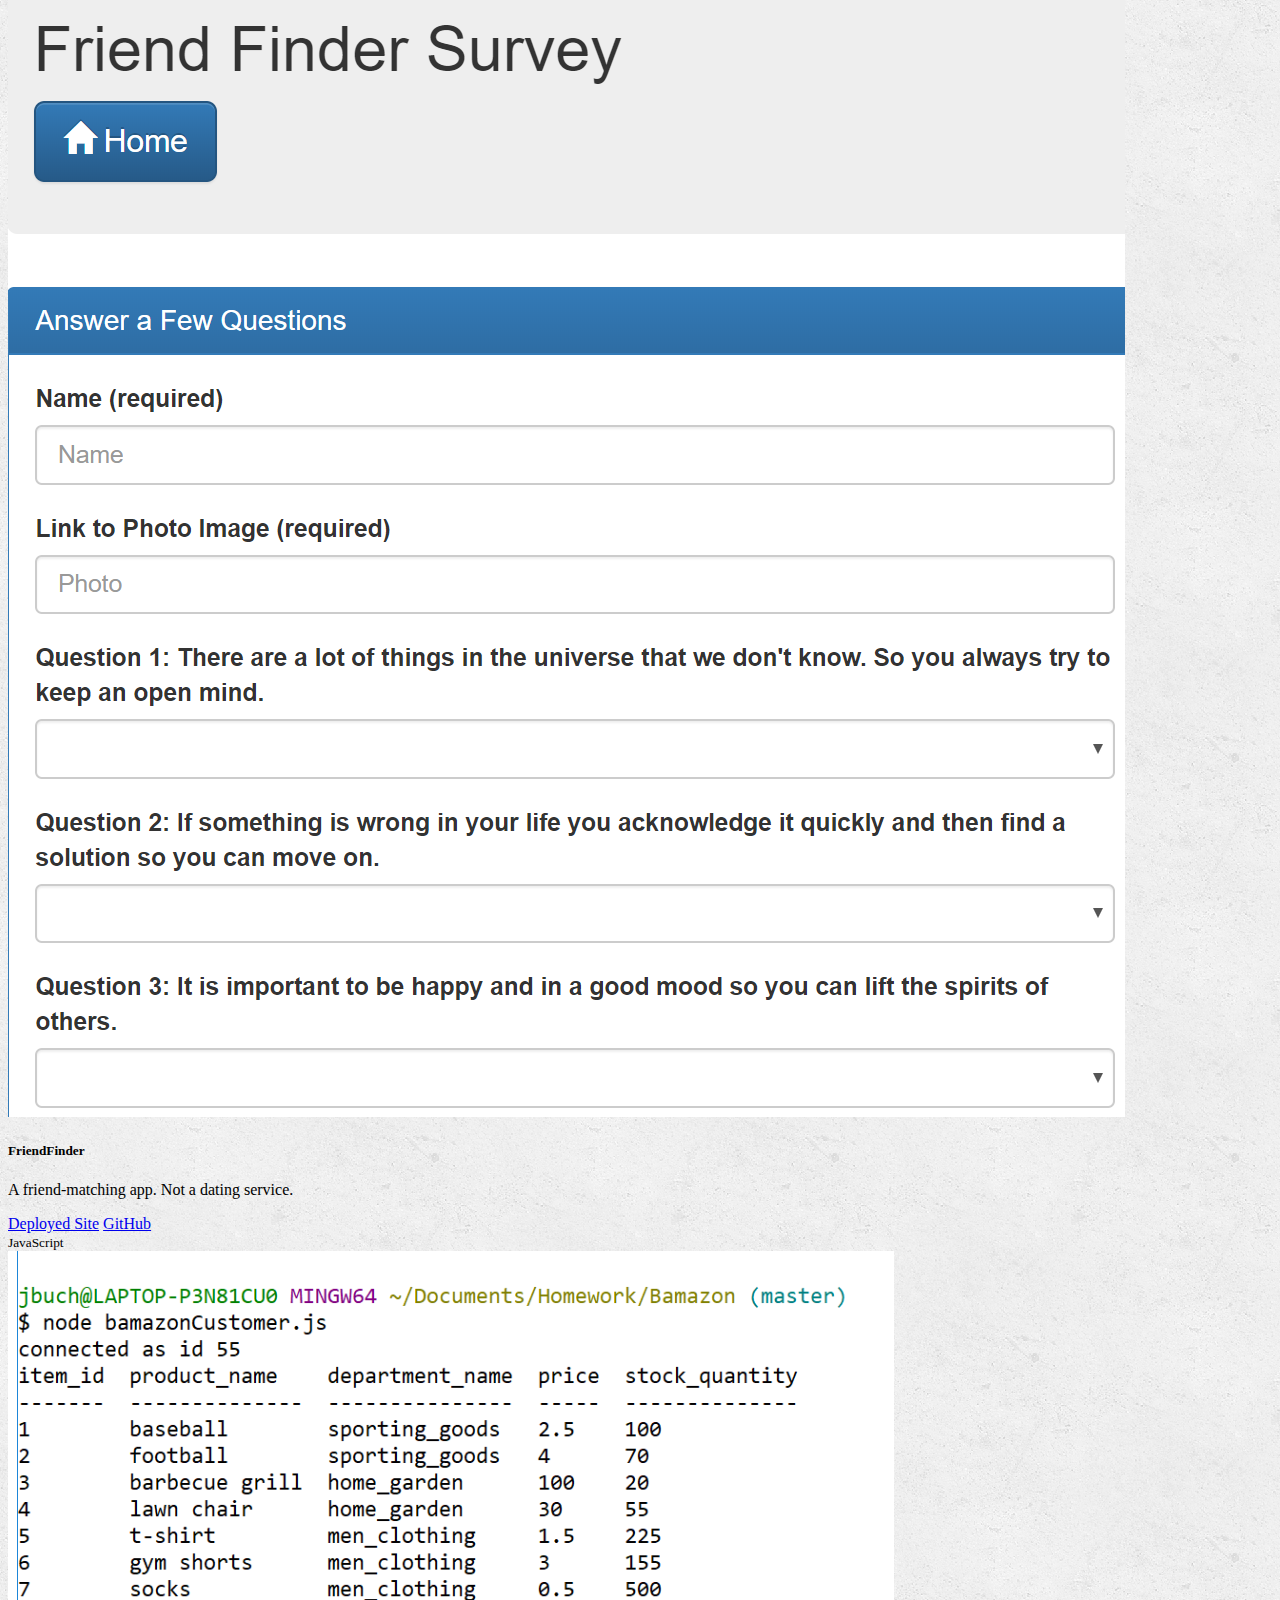
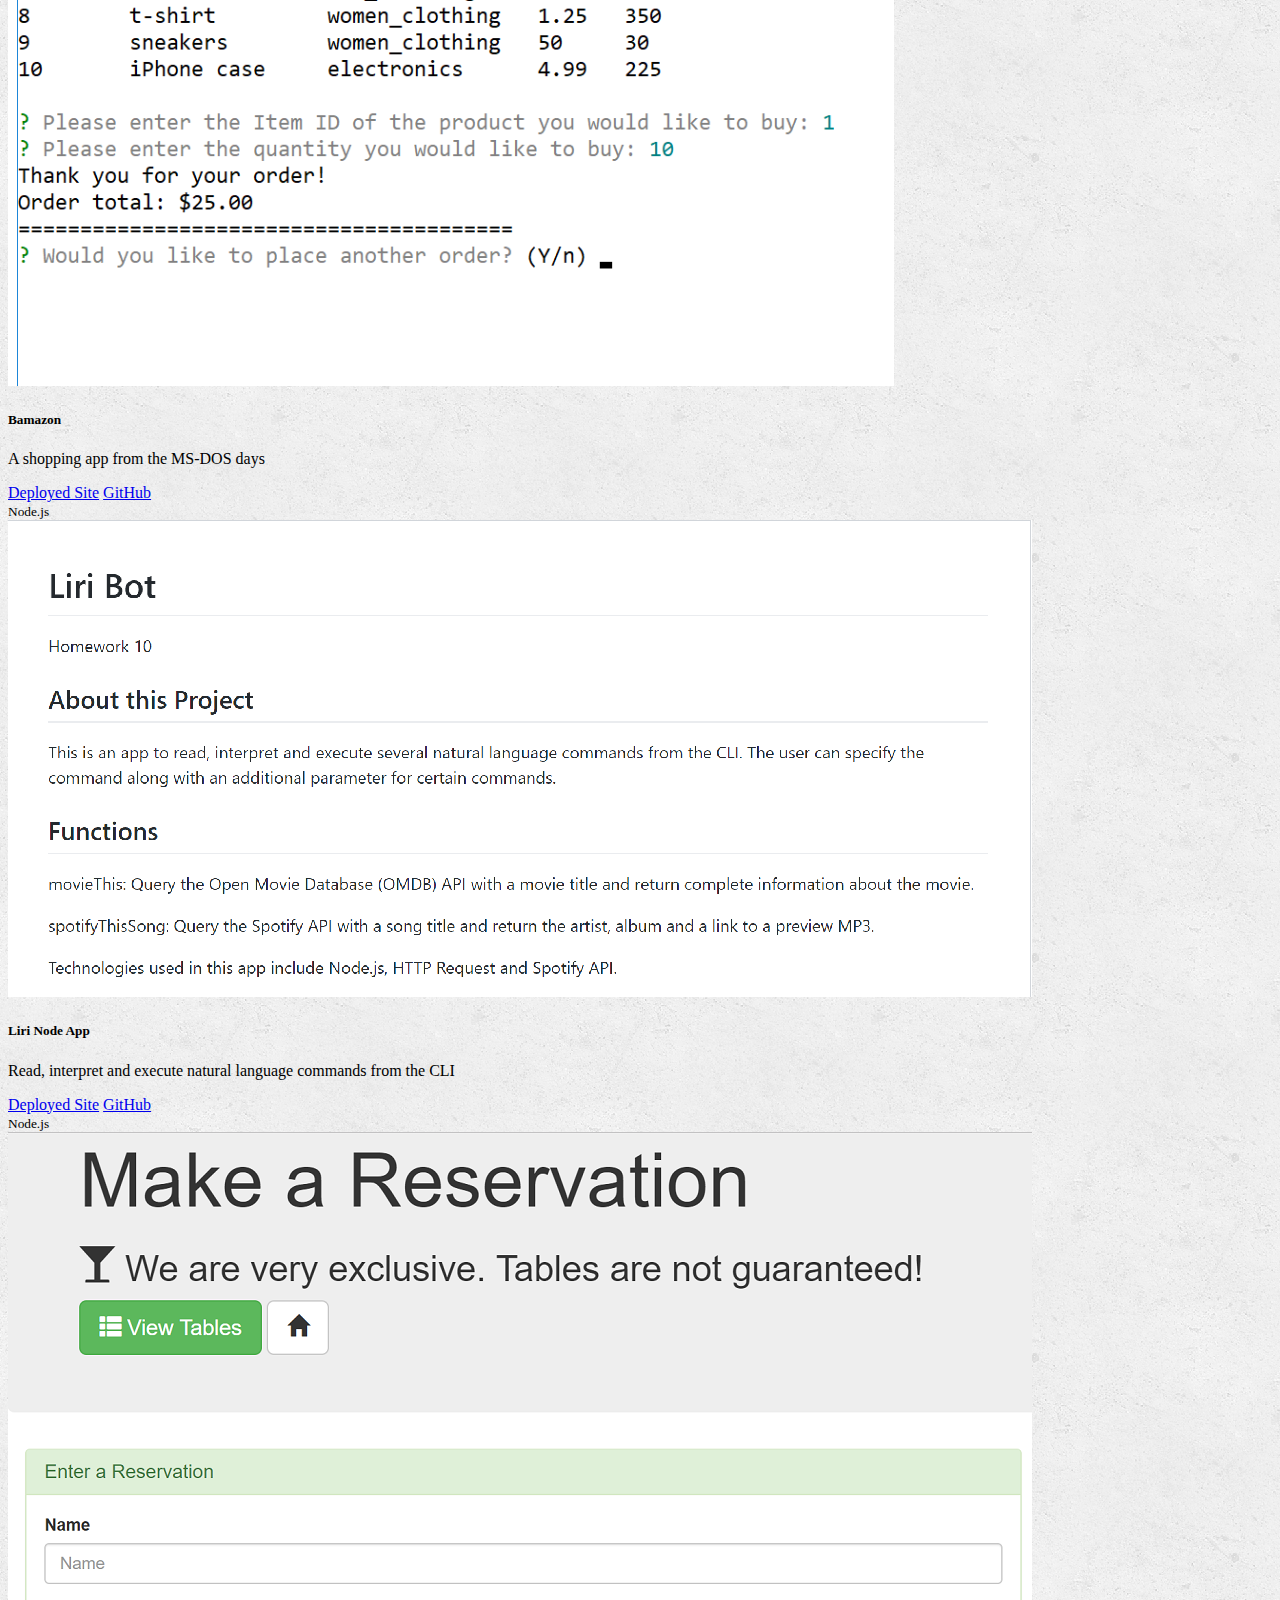
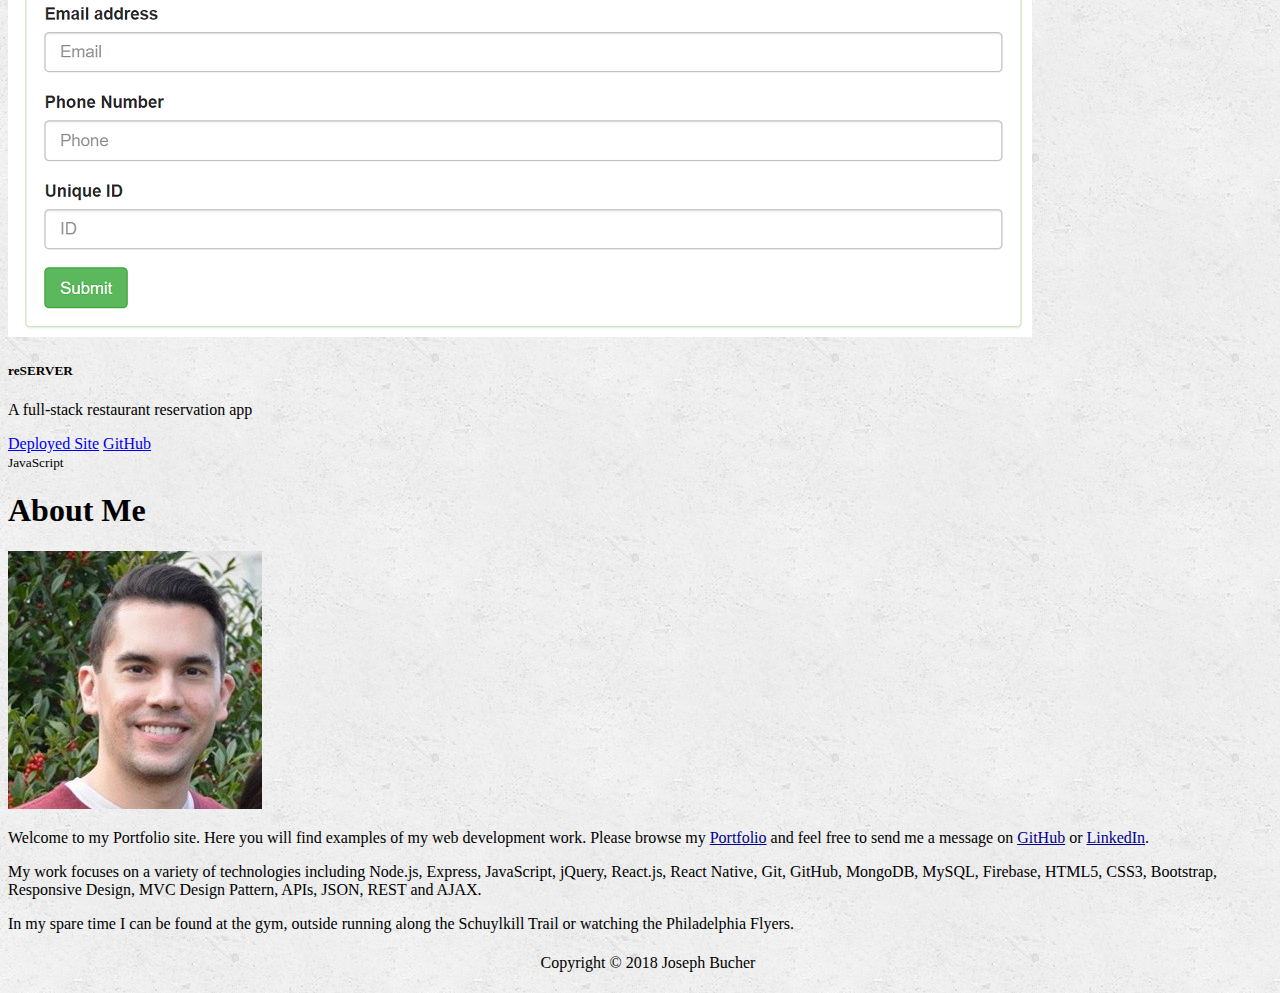
==== commit b9aa5e90: "Move navbar background style to CSS file" ====
--- a/index.html
+++ b/index.html
@@ -10,7 +10,7 @@
     <link rel="stylesheet" type="text/css" href="assets/css/style.css" />
 </head>
 <body>
-    <nav class="navbar sticky-top navbar-expand-md navbar-light" style="background-color: lightsteelblue">
+    <nav class="navbar sticky-top navbar-expand-md navbar-light">
         <a class="navbar-brand" href="/">Joseph Bucher</a>
         <button type="button" class="navbar-toggler" data-toggle="collapse" data-target="#navbarSupportedContent" aria-controls="navbarSupportedContent" aria-expanded="false" aria-label="Toggle navigation">
             <span class="navbar-toggler-icon"></span>
--- a/assets/css/style.css
+++ b/assets/css/style.css
@@ -10,6 +10,15 @@
     color: #777; */
     margin-bottom: 60px; /* Margin bottom by footer height */
     background: url("../images/concrete_seamless.png");
+}
+
+.navbar {
+    background-color: lightsteelblue;
+}
+
+.jumbotron {
+    color: white;
+    background: url("../images/code_background.png");
 }
 
 a.link-bio {
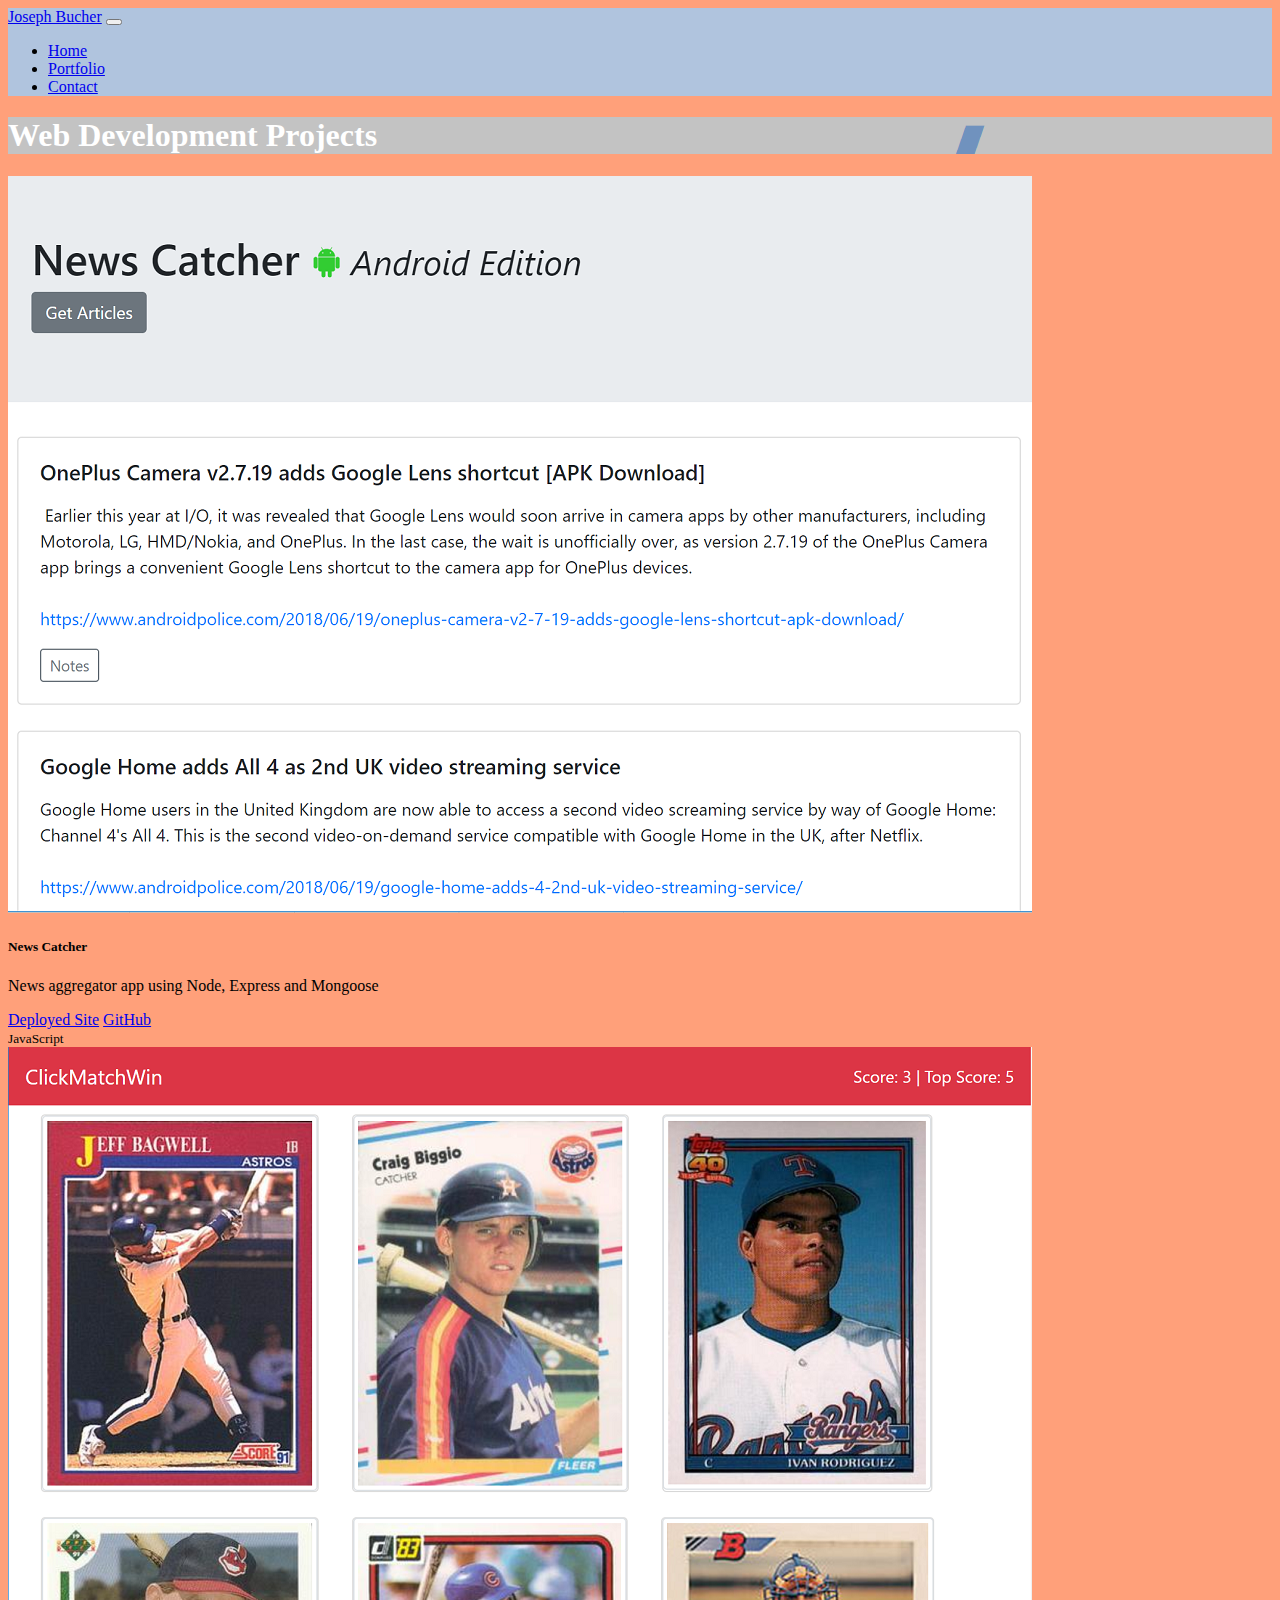
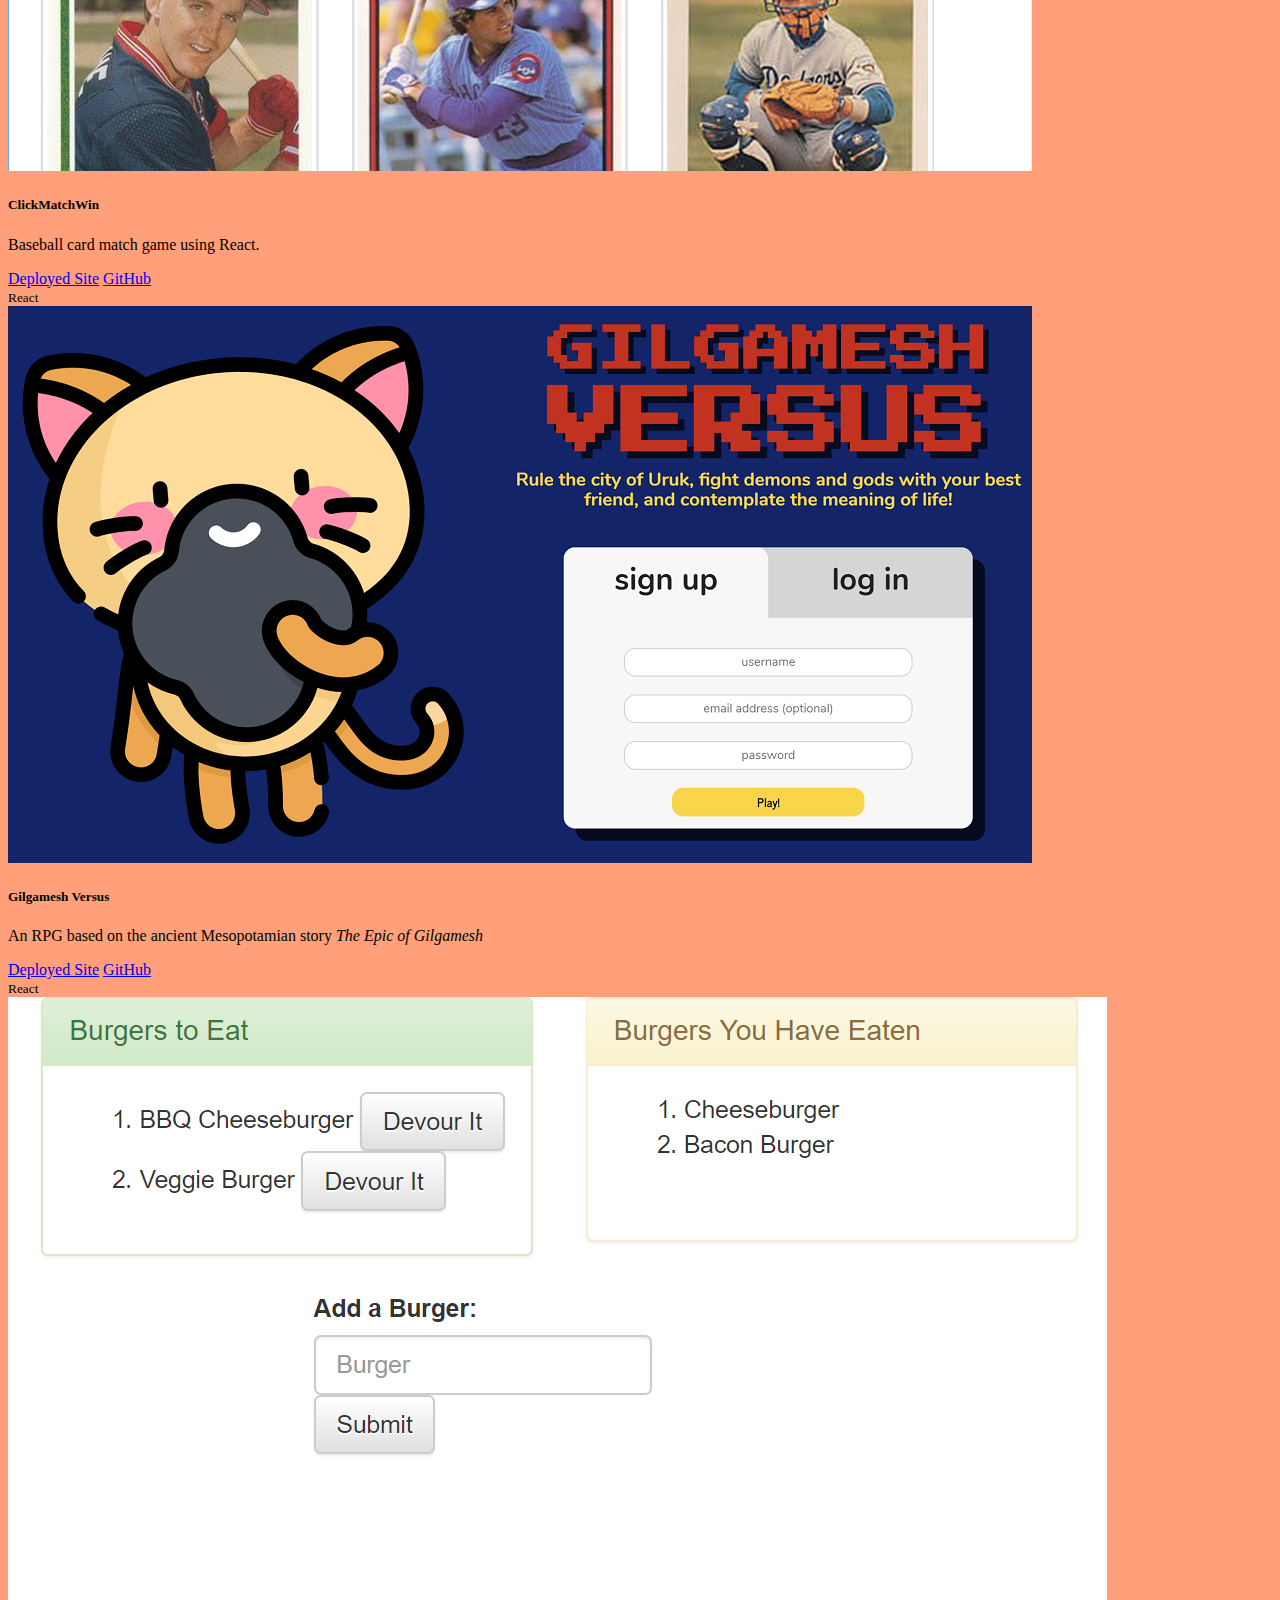
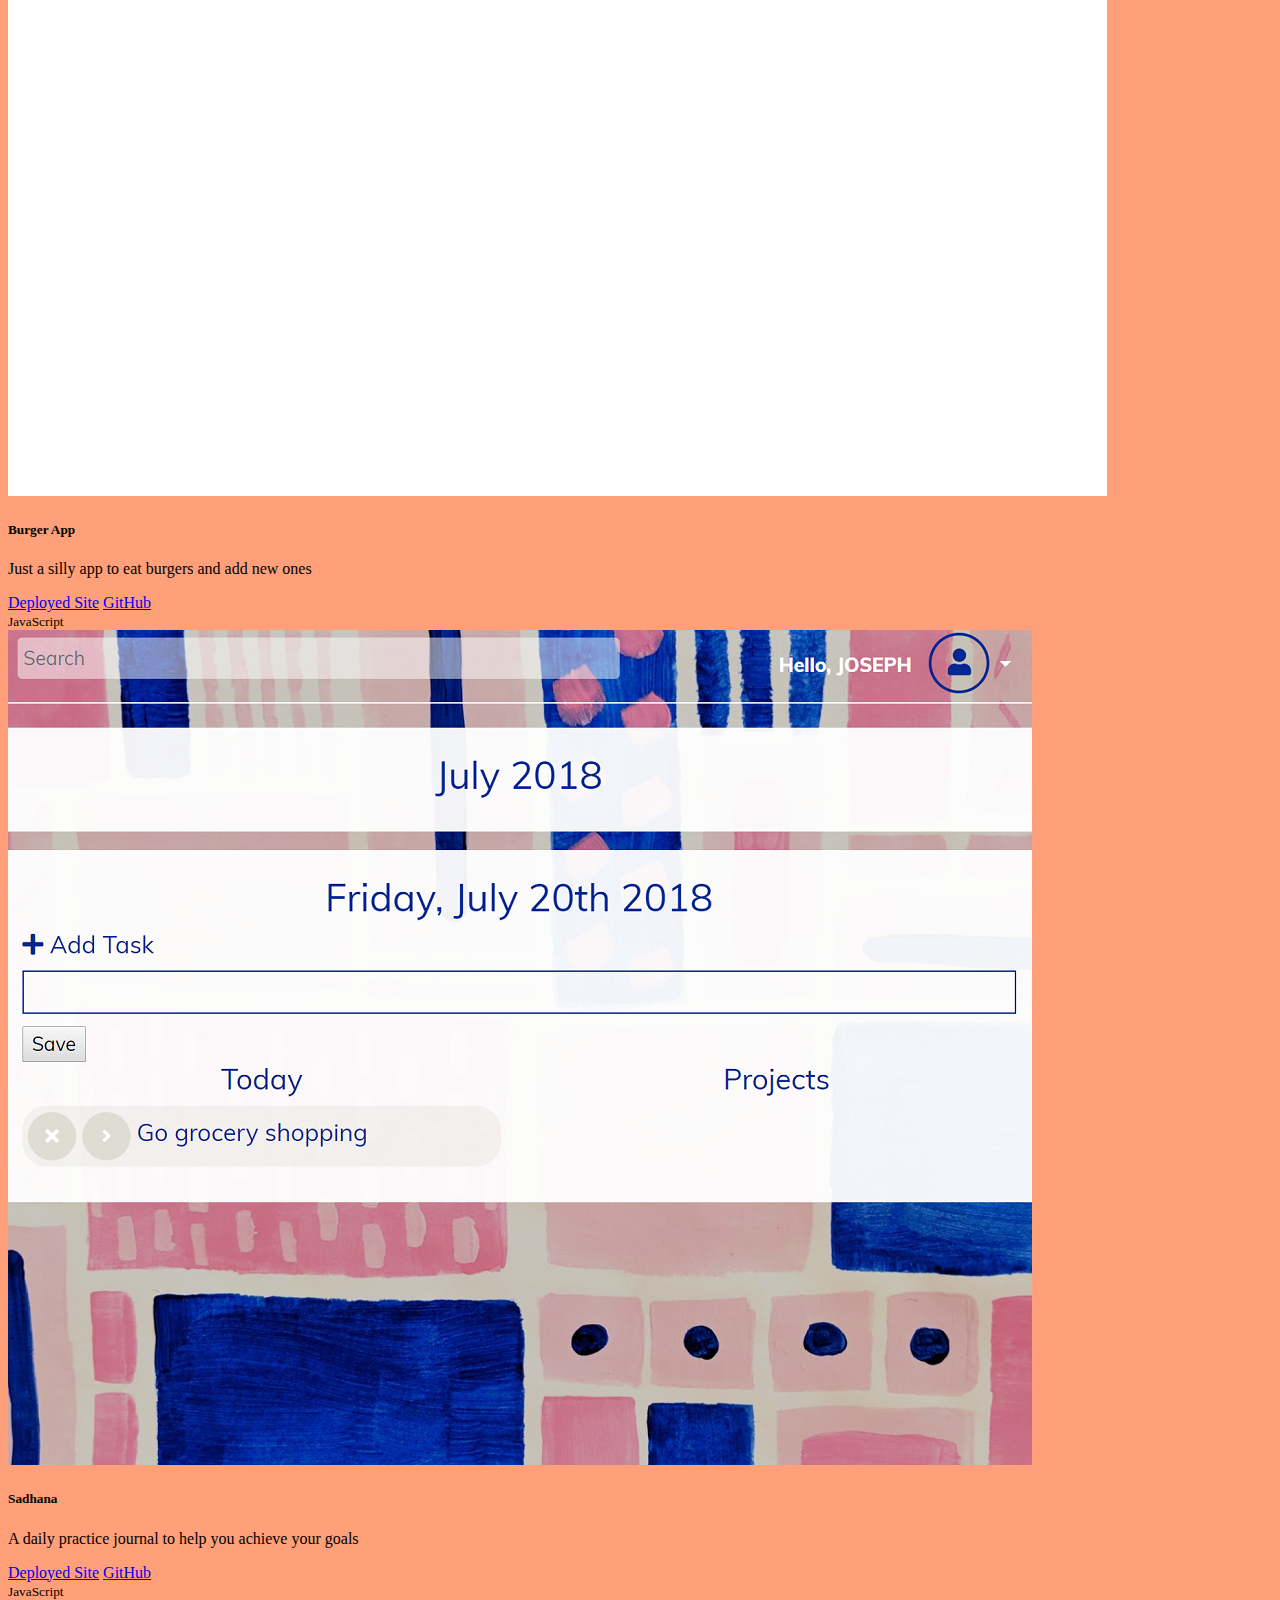
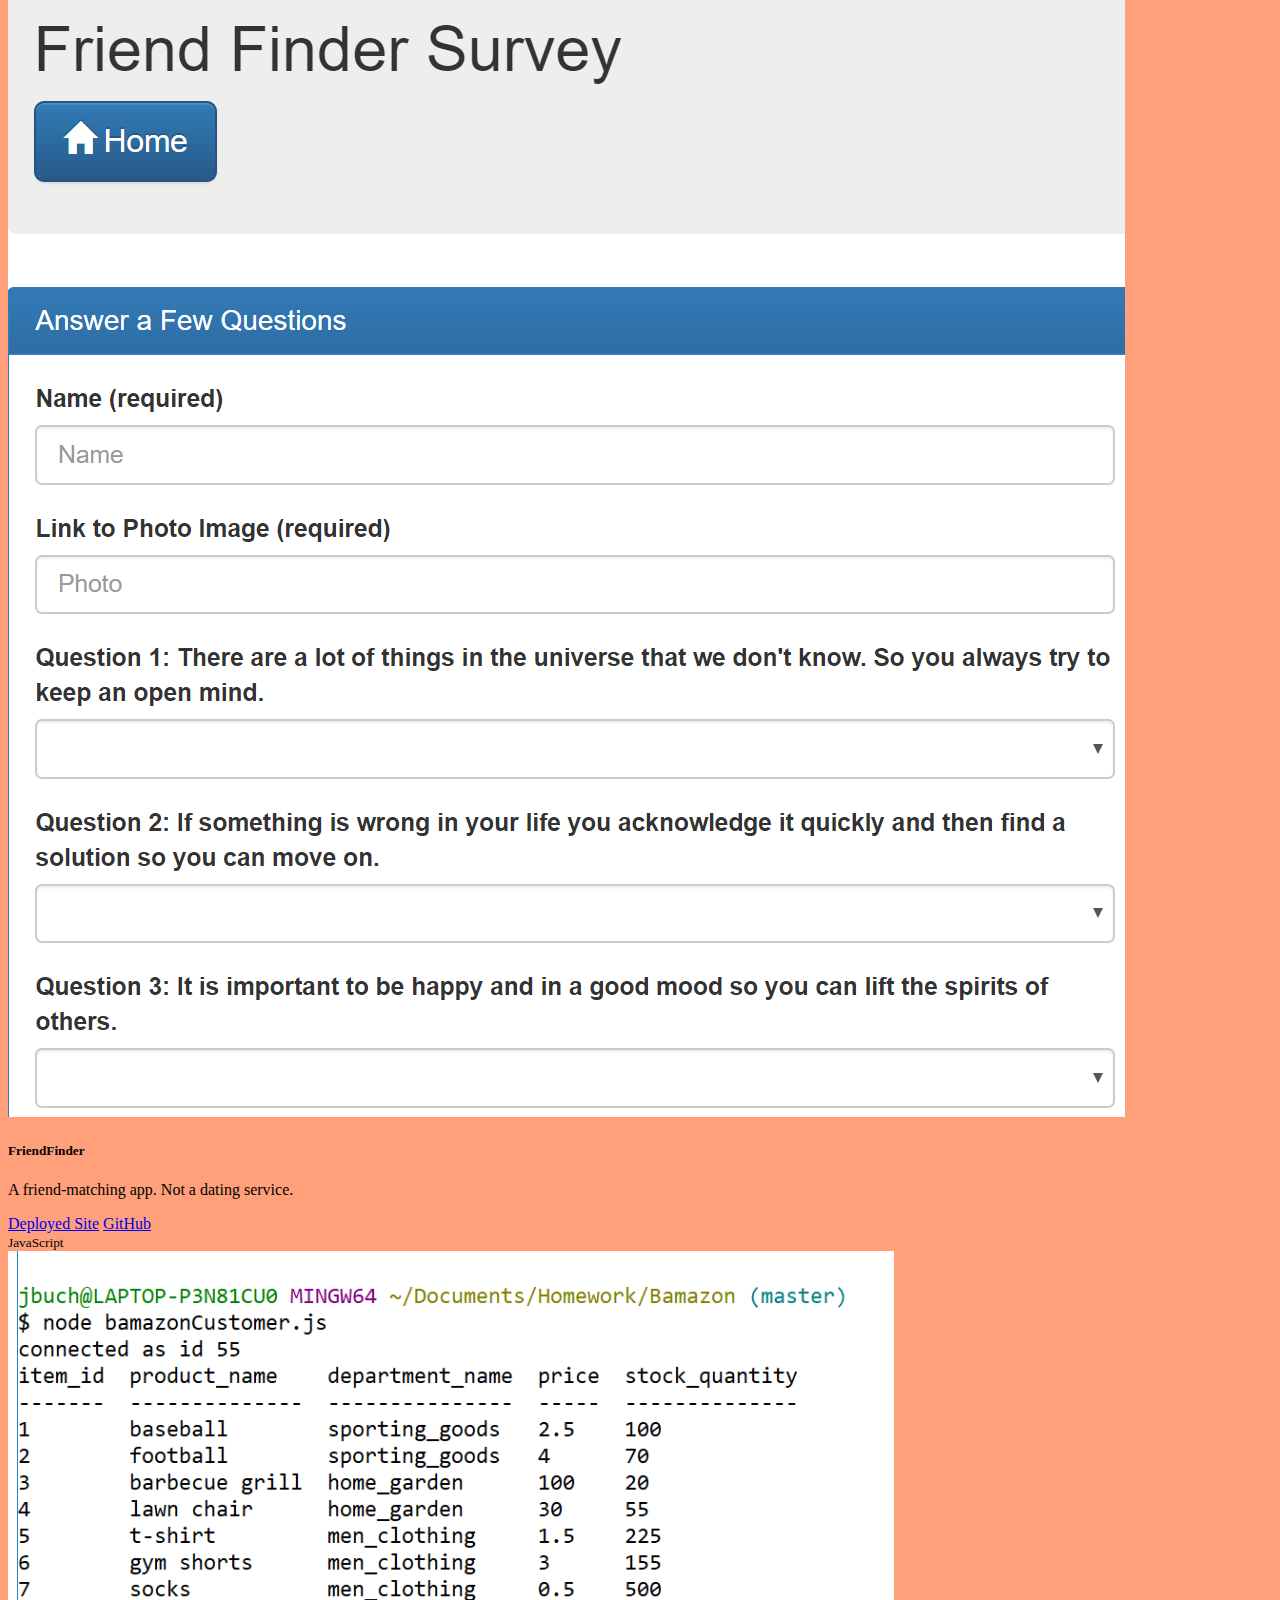
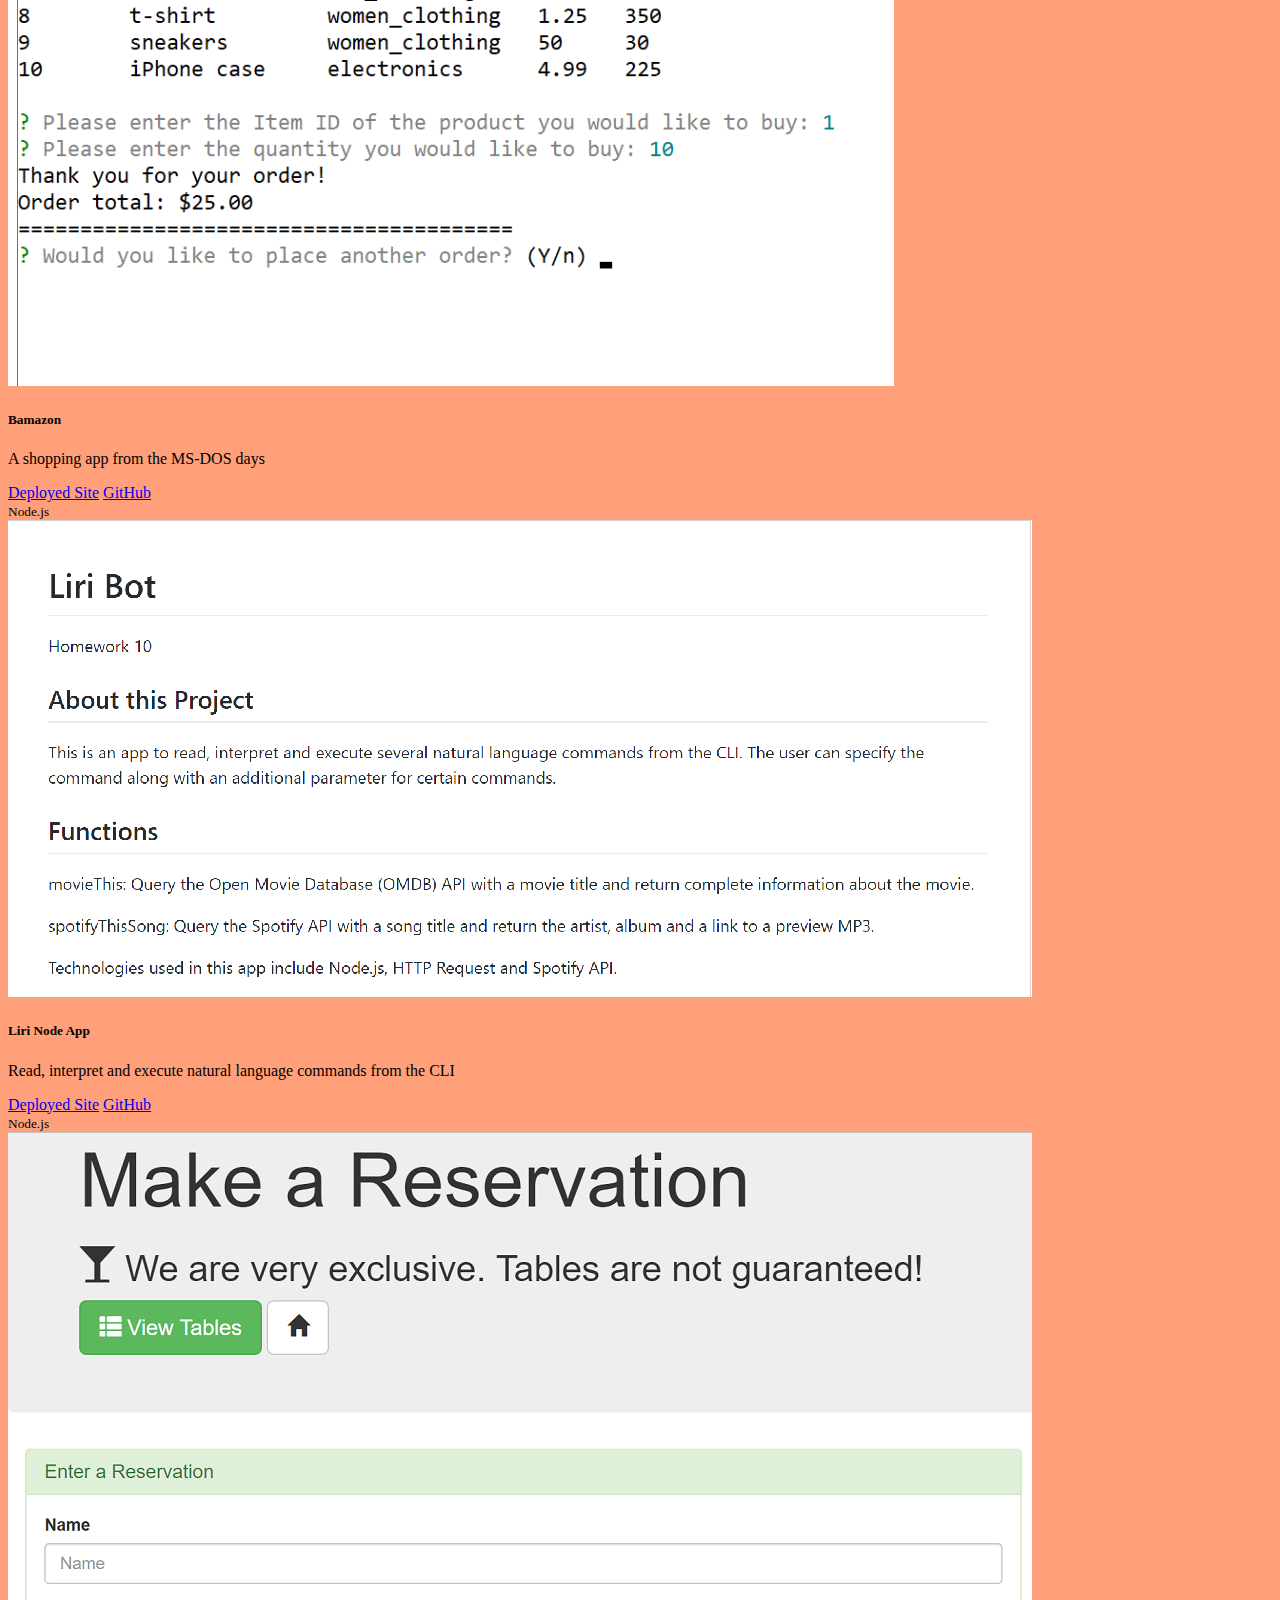
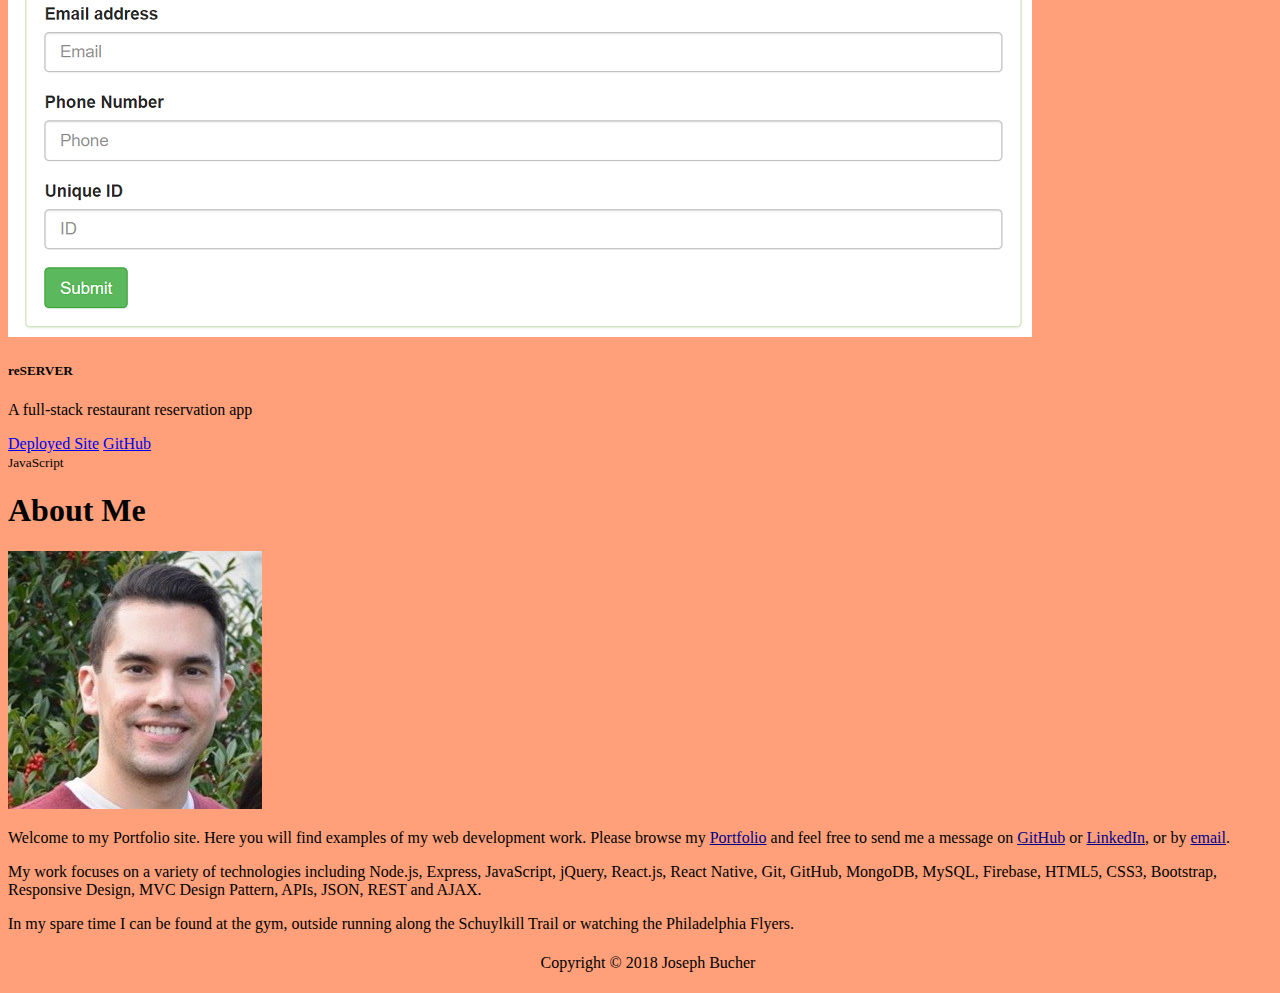
==== commit 0f22ca71: "Add email address to contact info and footer icons" ====
--- a/index.html
+++ b/index.html
@@ -200,7 +200,7 @@
                         <img src="assets/images/photo2.jpg" alt="Photo" class="img-thumbnail img-responsive">
                     </div>
                     <div class="col-md-9">
-                        <p>Welcome to my Portfolio site. Here you will find examples of my web development work. Please browse my <a href="#portfolio" class="link-bio">Portfolio</a> and feel free to send me a message on <a href="https://github.com/Joseph526" class="link-bio">GitHub</a> or <a href="https://www.linkedin.com/in/joseph-b-2396ab4" class="link-bio">LinkedIn</a>.</p>
+                        <p>Welcome to my Portfolio site. Here you will find examples of my web development work. Please browse my <a href="#portfolio" class="link-bio">Portfolio</a> and feel free to send me a message on <a href="https://github.com/Joseph526" target="_blank" class="link-bio">GitHub</a> or <a href="https://www.linkedin.com/in/joseph-b-2396ab4" target="_blank" class="link-bio">LinkedIn</a>, or by <a href="mailto:josephb526@outlook.com" class="link-bio">email</a>.</p>
 
                         <p>My work focuses on a variety of technologies including Node.js, Express, JavaScript, jQuery, React.js, React Native, Git, GitHub, MongoDB, MySQL, Firebase, HTML5, CSS3, Bootstrap, Responsive Design, MVC Design Pattern, APIs, JSON, REST and AJAX.</p>
 
@@ -213,6 +213,9 @@
             <div class="col-md-12 footer">
                 <footer>
                     Copyright &copy; 2018 Joseph Bucher 
+                    <a href="mailto:josephb526@outlook.com">
+                        <i class="fas fa-envelope icon"></i>
+                    </a>
                     <a href="https://github.com/Joseph526" target="_blank">
                         <i class="fab fa-github icon"></i>
                     </a>
--- a/assets/css/style.css
+++ b/assets/css/style.css
@@ -9,7 +9,8 @@
     line-height: 34px;
     color: #777; */
     margin-bottom: 60px; /* Margin bottom by footer height */
-    background: url("../images/concrete_seamless.png");
+    /* background: url("../images/concrete_seamless.png"); */
+    background-color: lightsalmon;
 }
 
 .navbar {
